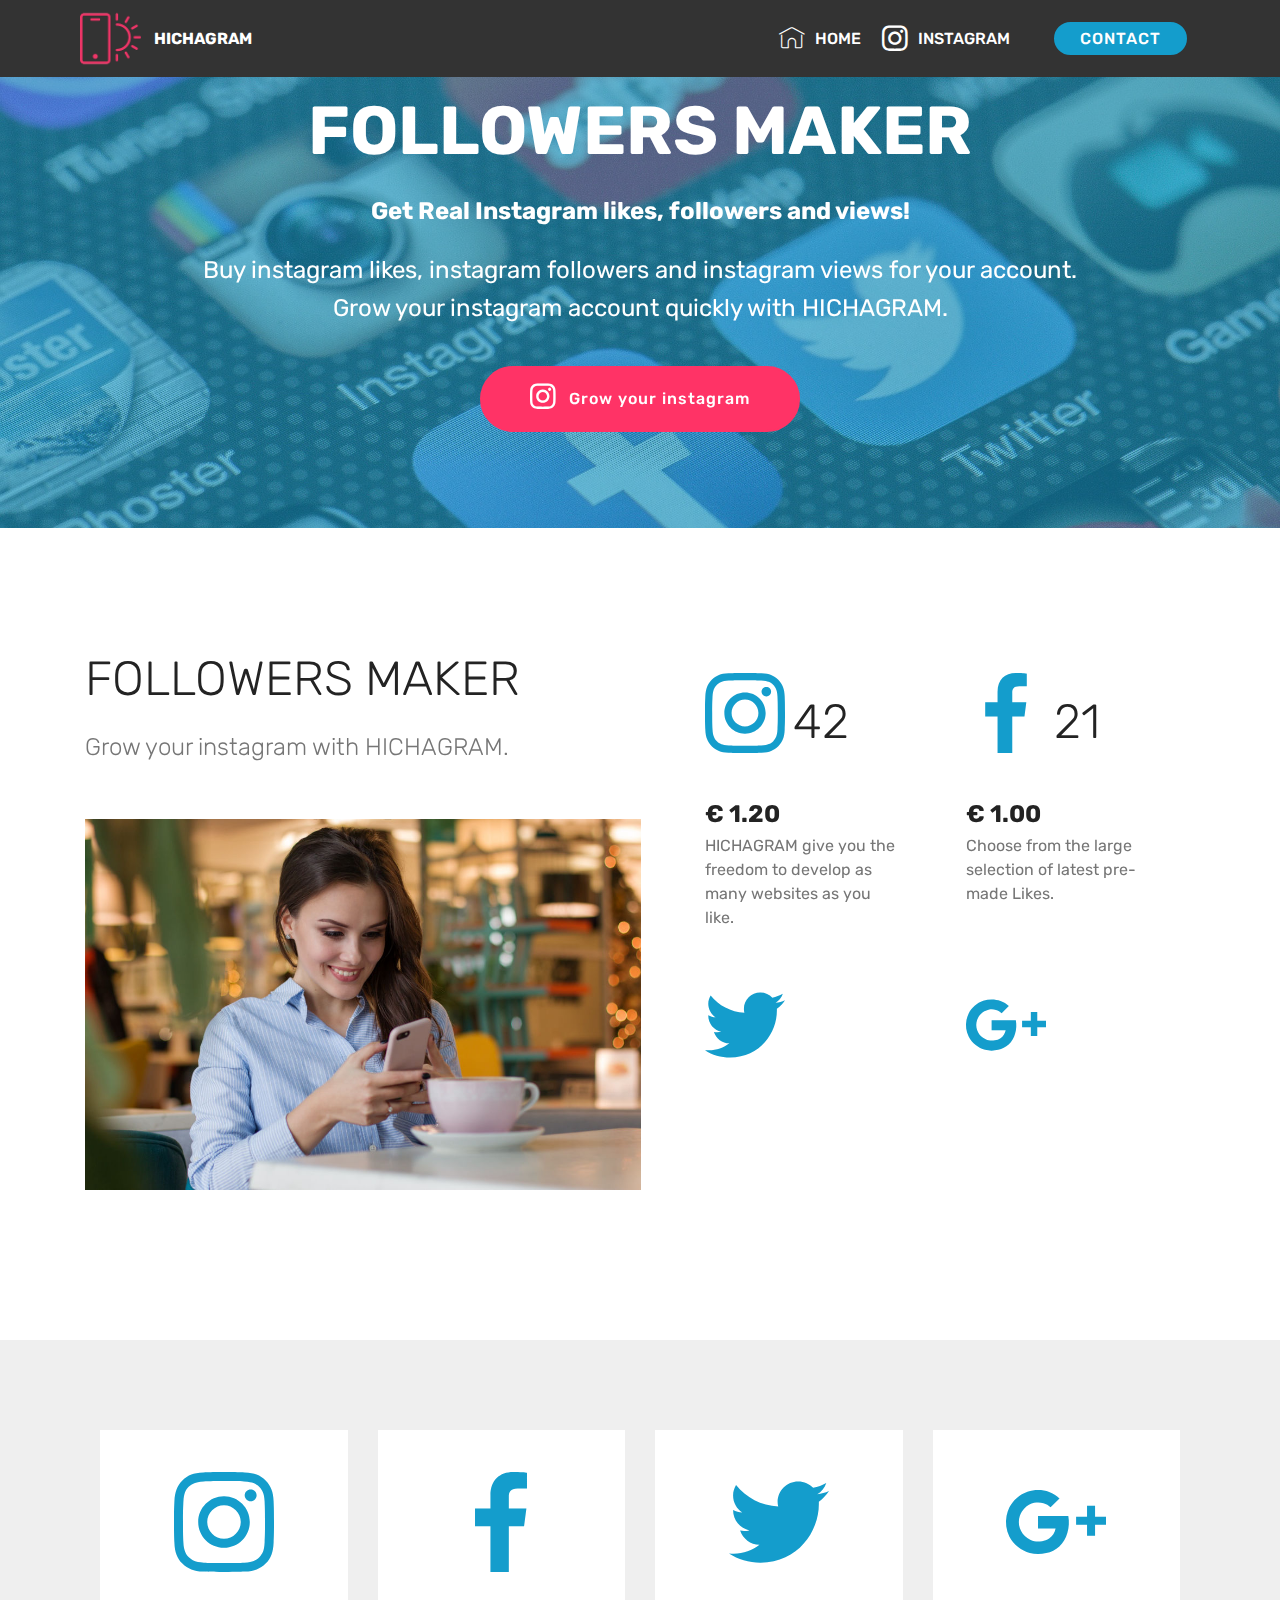
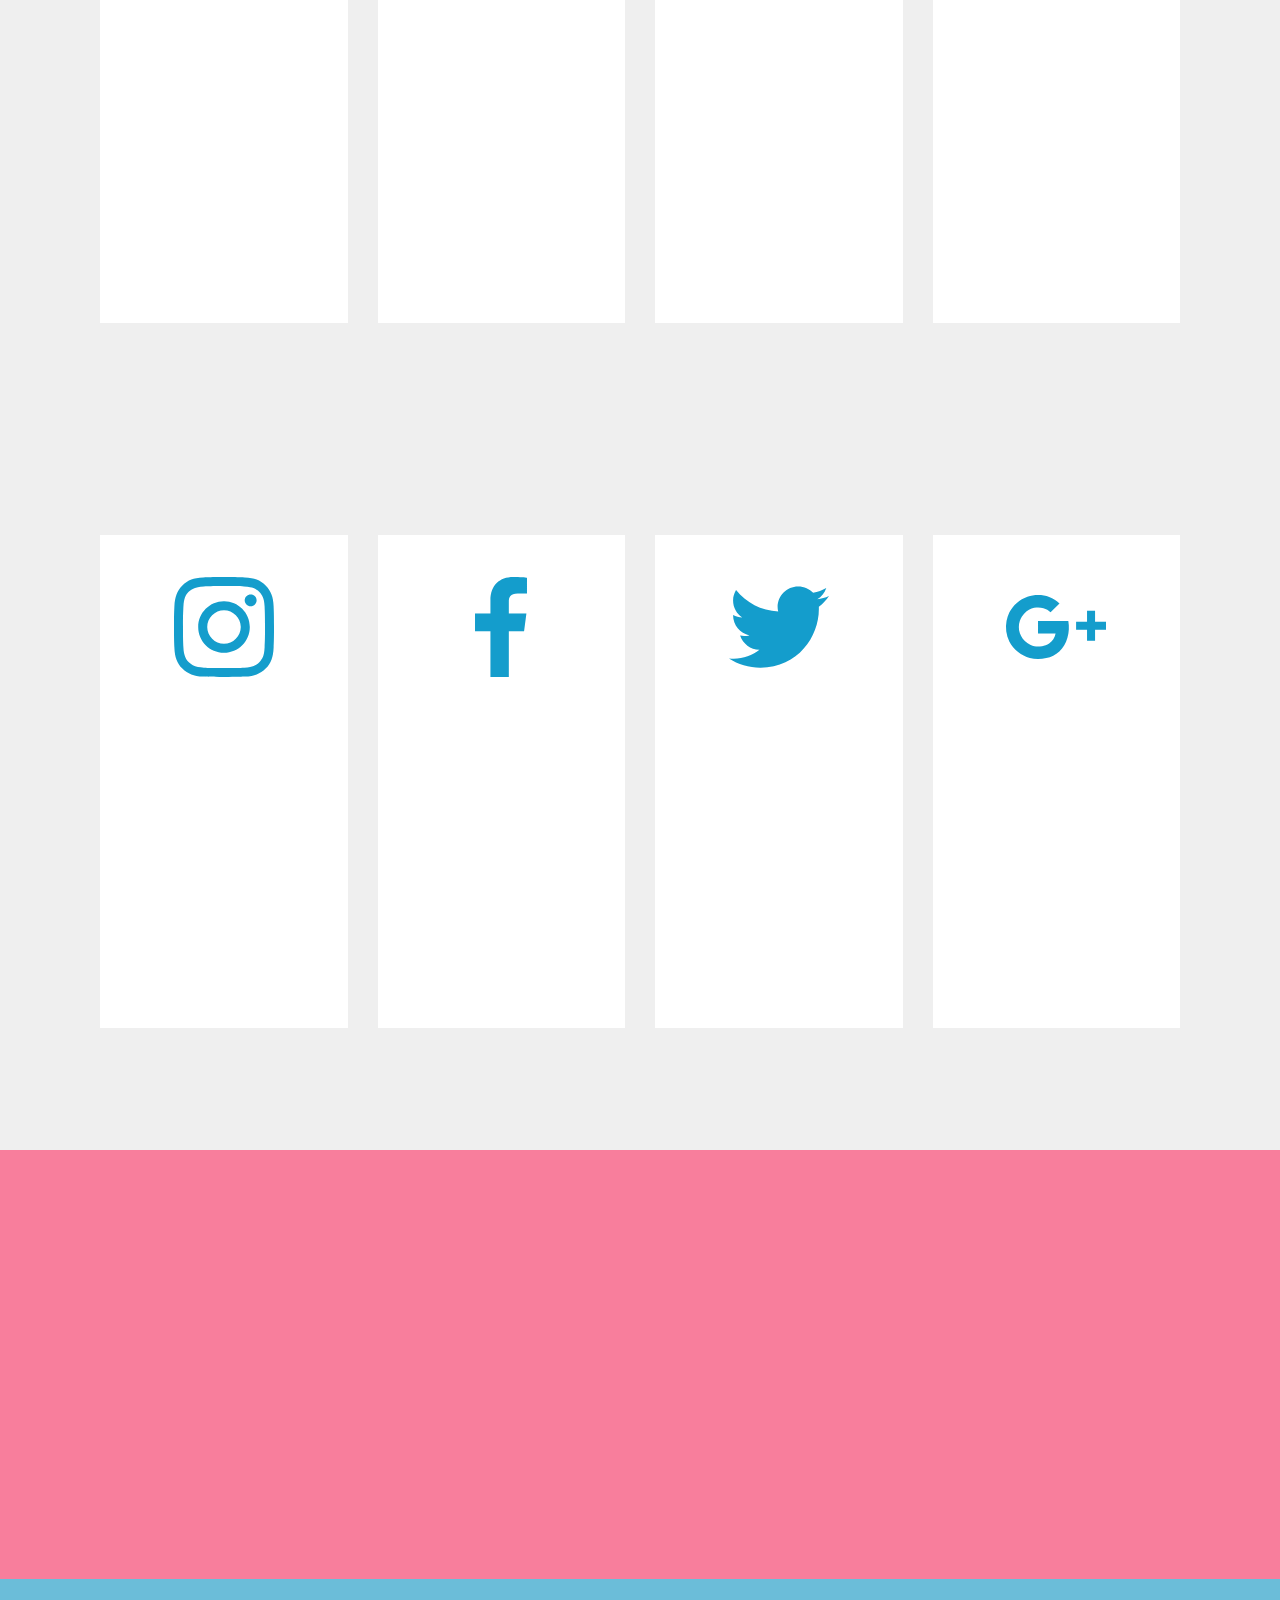
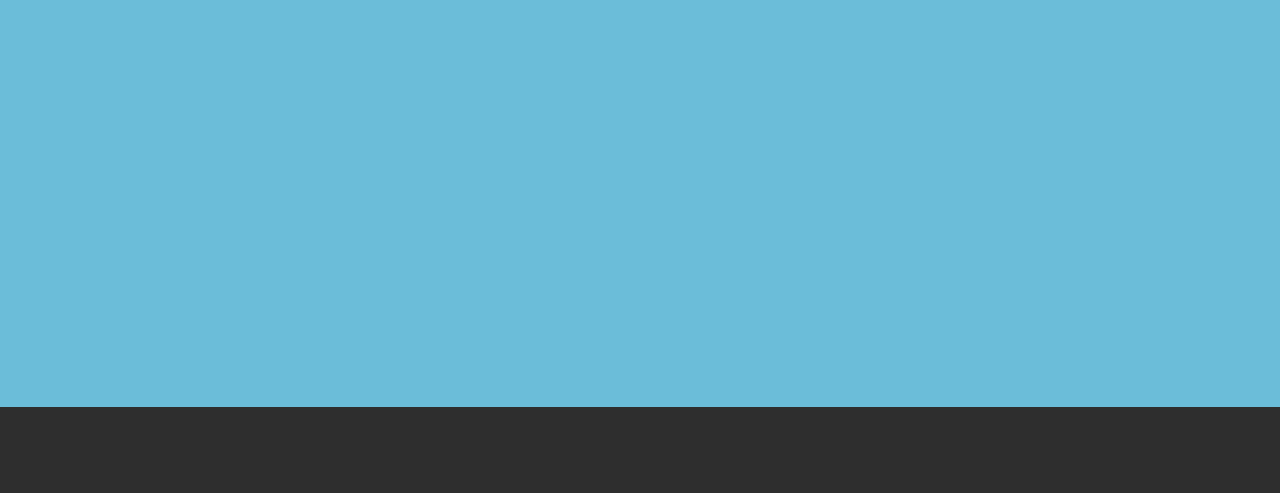
==== index.html @ d4457ca6 "create github pages" ====
<!DOCTYPE html>
<html  >
<head>
  <!-- Site made with Mobirise Website Builder v4.10.8, https://mobirise.com -->
  <meta charset="UTF-8">
  <meta http-equiv="X-UA-Compatible" content="IE=edge">
  <meta name="generator" content="Mobirise v4.10.8, mobirise.com">
  <meta name="viewport" content="width=device-width, initial-scale=1, minimum-scale=1">
  <link rel="shortcut icon" href="assets/images/logo2.png" type="image/x-icon">
  <meta name="description" content="">
  
  <title>HICHAGRAM</title>
  <link rel="stylesheet" href="assets/web/assets/mobirise-icons/mobirise-icons.css">
  <link rel="stylesheet" href="assets/tether/tether.min.css">
  <link rel="stylesheet" href="assets/bootstrap/css/bootstrap.min.css">
  <link rel="stylesheet" href="assets/bootstrap/css/bootstrap-grid.min.css">
  <link rel="stylesheet" href="assets/bootstrap/css/bootstrap-reboot.min.css">
  <link rel="stylesheet" href="assets/socicon/css/styles.css">
  <link rel="stylesheet" href="assets/animatecss/animate.min.css">
  <link rel="stylesheet" href="assets/dropdown/css/style.css">
  <link rel="stylesheet" href="assets/theme/css/style.css">
  <link rel="stylesheet" href="assets/mobirise/css/mbr-additional.css" type="text/css">
  
  
  
</head>
<body>
  <section class="menu cid-rBSweeucCN" once="menu" id="menu1-a">

    

    <nav class="navbar navbar-expand beta-menu navbar-dropdown align-items-center navbar-fixed-top navbar-toggleable-sm">
        <button class="navbar-toggler navbar-toggler-right" type="button" data-toggle="collapse" data-target="#navbarSupportedContent" aria-controls="navbarSupportedContent" aria-expanded="false" aria-label="Toggle navigation">
            <div class="hamburger">
                <span></span>
                <span></span>
                <span></span>
                <span></span>
            </div>
        </button>
        <div class="menu-logo">
            <div class="navbar-brand">
                <span class="navbar-logo">
                    <a href="index.html">
                         <img src="assets/images/logo2.png" alt="Hichagram" title="Hichagram" style="height: 3.8rem;">
                    </a>
                </span>
                <span class="navbar-caption-wrap"><a class="navbar-caption text-white display-4" href="index.html">
                        HICHAGRAM</a></span>
            </div>
        </div>
        <div class="collapse navbar-collapse" id="navbarSupportedContent">
            <ul class="navbar-nav nav-dropdown" data-app-modern-menu="true"><li class="nav-item">
                    <a class="nav-link link text-white display-4" href="index.html">
                        <span class="mbri-home mbr-iconfont mbr-iconfont-btn"></span>
                        HOME</a>
                </li><li class="nav-item"><a class="nav-link link text-white display-4" href="page1.html"><span class="socicon socicon-instagram mbr-iconfont mbr-iconfont-btn"></span>
                        
                        INSTAGRAM</a></li>
                <li class="nav-item">
                    <a class="nav-link link text-white display-4" href="https://mobirise.co">
                        </a>
                </li></ul>
            <div class="navbar-buttons mbr-section-btn"><a class="btn btn-sm btn-primary display-4" href="page2.html">
                    
                    CONTACT</a></div>
        </div>
    </nav>
</section>

<section class="engine"><a href="https://mobirise.info/q">responsive web templates</a></section><section class="header1 cid-rBSw8LlaEU mbr-parallax-background" id="header1-9">

    

    <div class="mbr-overlay" style="opacity: 0.6; background-color: rgb(20, 157, 204);">
    </div>

    <div class="container">
        <div class="row justify-content-md-center">
            <div class="mbr-white col-md-10">
                <h1 class="mbr-section-title align-center mbr-bold pb-3 mbr-fonts-style display-1">FOLLOWERS MAKER</h1>
                <h3 class="mbr-section-subtitle align-center mbr-light pb-3 mbr-fonts-style display-5"><strong>Get Real Instagram likes, followers and views!</strong></h3>
                <p class="mbr-text align-center pb-3 mbr-fonts-style display-5">Buy instagram likes, instagram followers and instagram views for your account.
<br>Grow your instagram account quickly with HICHAGRAM.</p>
                <div class="mbr-section-btn align-center"><a class="btn btn-md btn-secondary display-4" href="page2.html"><span class="socicon socicon-instagram mbr-iconfont mbr-iconfont-btn"></span>
                        Grow your instagram</a></div>
            </div>
        </div>
    </div>

</section>

<section class="counters2 counters cid-rBST6foMlQ" id="counters2-f">

    

    

    <div class="container pt-4 mt-2">
        <div class="media-container-row">
            <div class="media-block" style="width: 53%;">
                <h2 class="mbr-section-title pb-3 align-left mbr-fonts-style display-2">FOLLOWERS MAKER</h2>
                <h3 class="mbr-section-subtitle pb-5 align-left mbr-fonts-style display-5">Grow your instagram with HICHAGRAM.</h3>
                <div class="mbr-figure">
                    <img src="assets/images/mbr-1-1024x683.jpg" alt="" title="">
                </div>
            </div>
            <div class="cards-block">
                <div class="cards-container">
                    <div class="card px-3 align-left col-12 col-md-6">
                        <div class="panel-item p-3">
                            <div class="card-img pb-3">
                                <span class="mbr-iconfont pr-2 socicon-instagram socicon"></span>
                                <h3 class="count py-3 mbr-fonts-style display-2">
                                    200</h3>
                            </div>
                            <div class="card-text">
                                <h4 class="mbr-content-title mbr-bold mbr-fonts-style display-5">€ 1.20</h4>
                                <p class="mbr-content-text mbr-fonts-style display-7">
                                    HICHAGRAM give you the freedom to develop as many websites as you like.
                                </p>
                            </div>
                        </div>
                    </div>
                    <div class="card px-3 align-left col-12 col-md-6">
                        <div class="panel-item p-3">
                            <div class="card-img pb-3">
                                <span class="mbr-iconfont pr-2 socicon-facebook socicon"></span>
                                <h3 class="count py-3 mbr-fonts-style display-2">
                                    100</h3>
                            </div>
                            <div class="card-text">
                                <h4 class="mbr-content-title mbr-bold mbr-fonts-style display-5">€ 1.00</h4>
                                <p class="mbr-content-text mbr-fonts-style display-7">
                                    Choose from the large selection of latest pre-made Likes.
                                </p>
                            </div>
                        </div>
                    </div>
                    <div class="card px-3 align-left col-12 col-md-6">
                        <div class="panel-item p-3">
                            <div class="card-img pb-3">
                                <span class="mbr-iconfont pr-2 socicon-twitter socicon"></span>
                                <h3 class="count py-3 mbr-fonts-style display-2">
                                    300
                                </h3>
                            </div>
                            <div class="card-text">
                                <h4 class="mbr-content-title mbr-bold mbr-fonts-style display-5">€ 1.80</h4>
                                <p class="mbr-content-text mbr-fonts-style display-7">
                                        HICHAGRAM: One of Bootstrap's big point is responsiveness 
                                </p>
                            </div>
                        </div>
                    </div>
                    <div class="card px-3 align-left col-12 col-md-6">
                        <div class="panel-item p-3">
                            <div class="card-img pb-3">
                                <span class="mbr-iconfont pr-2 socicon-googleplus socicon"></span>
                                <h3 class="count py-3 mbr-fonts-style display-2">
                                    400
                                </h3>
                            </div>
                            <div class="card-texts">
                                <h4 class="mbr-content-title mbr-bold mbr-fonts-style display-5">€ 2.80</h4>
                                <p class="mbr-content-text mbr-fonts-style display-7">
                                        HICHAGRAM make it easy for you to use Facebook Likes.</p>
                            </div>
                        </div>
                    </div>
                </div>
            </div>
        </div>
    </div>
</section>

<section class="features8 cid-rC8Sj4p4cG" id="features8-j">

    

    

    <div class="container">
        <div class="media-container-row">

            <div class="card  col-12 col-md-6 col-lg-3">
                <div class="card-img">
                    <span class="mbr-iconfont socicon-instagram socicon" style="color: rgb(20, 157, 204); fill: rgb(20, 157, 204);"></span>
                </div>
                <div class="card-box align-center">
                    <h4 class="card-title mbr-fonts-style display-7">
                        Unlimited Sites
                    </h4>
                    <p class="mbr-text mbr-fonts-style display-5"><strong>
                       200 Likes<br></strong>-------------<br>€ 1.20</p>
                    <div class="mbr-section-btn text-center"><a href="page2.html" class="btn btn-secondary display-4">Buy Now</a></div>
                </div>
            </div>

            <div class="card  col-12 col-md-6 col-lg-3">
                <div class="card-img">
                    <span class="mbr-iconfont socicon-facebook socicon" style="color: rgb(20, 157, 204); fill: rgb(20, 157, 204);"></span>
                </div>
                <div class="card-box align-center">
                    <h4 class="card-title mbr-fonts-style display-7">
                        Mobile Friendly
                    </h4>
                    <p class="mbr-text mbr-fonts-style display-5"><strong>100 Likes&nbsp;<br></strong>-------------<br>€ 1.00</p>
                    <div class="mbr-section-btn text-center"><a href="page2.html" class="btn btn-secondary display-4">
                            Buy Now
                        </a></div>
                </div>
            </div>

            <div class="card  col-12 col-md-6 col-lg-3">
                <div class="card-img">
                    <span class="mbr-iconfont socicon-twitter socicon" style="color: rgb(20, 157, 204); fill: rgb(20, 157, 204);"></span>
                </div>
                <div class="card-box align-center">
                    <h4 class="card-title mbr-fonts-style display-7">
                        Unique Styles
                    </h4>
                    <p class="mbr-text mbr-fonts-style display-5"><strong>300 Likes&nbsp;<br></strong>-------------
<br>€ 1.80</p>
                    <div class="mbr-section-btn text-center"><a href="page2.html" class="btn btn-secondary display-4">
                            Buy Now
                        </a></div>
                </div>
            </div>

            <div class="card  col-12 col-md-6 col-lg-3">
                <div class="card-img">
                    <span class="mbr-iconfont socicon-googleplus socicon" style="color: rgb(20, 157, 204); fill: rgb(20, 157, 204);"></span>
                </div>
                <div class="card-box align-center">
                    <h4 class="card-title mbr-fonts-style display-7">
                        No Coding
                    </h4>
                    <p class="mbr-text mbr-fonts-style display-5"><strong>400 Likes&nbsp;<br></strong>-------------
<br>€ 2.80</p>
                    <div class="mbr-section-btn text-center"><a href="page2.html" class="btn btn-secondary display-4">
                            Buy Now
                        </a></div>
                </div>
            </div>
        </div>
    </div>
</section>

<section class="features8 cid-rC92Fowthm" id="features8-11">

    

    

    <div class="container">
        <div class="media-container-row">

            <div class="card  col-12 col-md-6 col-lg-3">
                <div class="card-img">
                    <span class="mbr-iconfont socicon-instagram socicon" style="color: rgb(20, 157, 204); fill: rgb(20, 157, 204);"></span>
                </div>
                <div class="card-box align-center">
                    <h4 class="card-title mbr-fonts-style display-7">
                        Unlimited Sites
                    </h4>
                    <p class="mbr-text mbr-fonts-style display-5"><strong>
                       200 Likes<br></strong>-------------<br>€ 1.20</p>
                    <div class="mbr-section-btn text-center"><a href="page2.html" class="btn btn-secondary display-4">Buy Now</a></div>
                </div>
            </div>

            <div class="card  col-12 col-md-6 col-lg-3">
                <div class="card-img">
                    <span class="mbr-iconfont socicon-facebook socicon" style="color: rgb(20, 157, 204); fill: rgb(20, 157, 204);"></span>
                </div>
                <div class="card-box align-center">
                    <h4 class="card-title mbr-fonts-style display-7">
                        Mobile Friendly
                    </h4>
                    <p class="mbr-text mbr-fonts-style display-5"><strong>100 Likes&nbsp;<br></strong>-------------<br>€ 1.00</p>
                    <div class="mbr-section-btn text-center"><a href="page2.html" class="btn btn-secondary display-4">
                            Buy Now
                        </a></div>
                </div>
            </div>

            <div class="card  col-12 col-md-6 col-lg-3">
                <div class="card-img">
                    <span class="mbr-iconfont socicon-twitter socicon" style="color: rgb(20, 157, 204); fill: rgb(20, 157, 204);"></span>
                </div>
                <div class="card-box align-center">
                    <h4 class="card-title mbr-fonts-style display-7">
                        Unique Styles
                    </h4>
                    <p class="mbr-text mbr-fonts-style display-5"><strong>300 Likes&nbsp;<br></strong>-------------
<br>€ 1.80</p>
                    <div class="mbr-section-btn text-center"><a href="page2.html" class="btn btn-secondary display-4">
                            Buy Now
                        </a></div>
                </div>
            </div>

            <div class="card  col-12 col-md-6 col-lg-3">
                <div class="card-img">
                    <span class="mbr-iconfont socicon-googleplus socicon" style="color: rgb(20, 157, 204); fill: rgb(20, 157, 204);"></span>
                </div>
                <div class="card-box align-center">
                    <h4 class="card-title mbr-fonts-style display-7">
                        No Coding
                    </h4>
                    <p class="mbr-text mbr-fonts-style display-5"><strong>400 Likes&nbsp;<br></strong>-------------
<br>€ 2.80</p>
                    <div class="mbr-section-btn text-center"><a href="page2.html" class="btn btn-secondary display-4">
                            Buy Now
                        </a></div>
                </div>
            </div>
        </div>
    </div>
</section>

<section class="header1 cid-rC8SCh1a3f mbr-parallax-background" id="header1-l">

    

    <div class="mbr-overlay" style="opacity: 0.6; background-color: rgb(255, 51, 102);">
    </div>

    <div class="container">
        <div class="row justify-content-md-center">
            <div class="mbr-white col-md-10">
                <h1 class="mbr-section-title align-center mbr-bold pb-3 mbr-fonts-style display-1"></h1>
                <h3 class="mbr-section-subtitle align-center mbr-light pb-3 mbr-fonts-style display-2"></h3>
                <p class="mbr-text align-center pb-3 mbr-fonts-style display-5"></p>
                <div class="mbr-section-btn align-center"><a class="btn btn-md btn-primary display-4" href="page2.html"><span class="socicon socicon-facebook mbr-iconfont mbr-iconfont-btn"></span>
                        Grow your Facebook</a></div>
            </div>
        </div>
    </div>

</section>

<section class="header1 cid-rC9ks3AGRA mbr-parallax-background" id="header1-12">

    

    <div class="mbr-overlay" style="opacity: 0.6; background-color: rgb(20, 157, 204);">
    </div>

    <div class="container">
        <div class="row justify-content-md-center">
            <div class="mbr-white col-md-10">
                <h1 class="mbr-section-title align-center mbr-bold pb-3 mbr-fonts-style display-1"></h1>
                <h3 class="mbr-section-subtitle align-center mbr-light pb-3 mbr-fonts-style display-2"></h3>
                <p class="mbr-text align-center pb-3 mbr-fonts-style display-5"></p>
                <div class="mbr-section-btn align-center"><a class="btn btn-md btn-secondary display-4" href="page2.html"><span class="socicon socicon-instagram mbr-iconfont mbr-iconfont-btn"></span>
                        Grow your Instagram</a></div>
            </div>
        </div>
    </div>

</section>

<section once="footers" class="cid-rC8SRfqGZV" id="footer6-m">

    

    

    <div class="container">
        <div class="media-container-row align-center mbr-white">
            <div class="col-12">
                <p class="mbr-text mb-0 mbr-fonts-style display-7">
                    © HICHAGRAM - Spain 2019</p>
            </div>
        </div>
    </div>
</section>


  <script src="assets/web/assets/jquery/jquery.min.js"></script>
  <script src="assets/popper/popper.min.js"></script>
  <script src="assets/tether/tether.min.js"></script>
  <script src="assets/bootstrap/js/bootstrap.min.js"></script>
  <script src="assets/smoothscroll/smooth-scroll.js"></script>
  <script src="assets/viewportchecker/jquery.viewportchecker.js"></script>
  <script src="assets/dropdown/js/nav-dropdown.js"></script>
  <script src="assets/dropdown/js/navbar-dropdown.js"></script>
  <script src="assets/touchswipe/jquery.touch-swipe.min.js"></script>
  <script src="assets/parallax/jarallax.min.js"></script>
  <script src="assets/theme/js/script.js"></script>
  
  
  <input name="animation" type="hidden">
   <div id="scrollToTop" class="scrollToTop mbr-arrow-up"><a style="text-align: center;"><i class="mbr-arrow-up-icon mbr-arrow-up-icon-cm cm-icon cm-icon-smallarrow-up"></i></a></div>
  </body>
</html>
---- assets/web/assets/mobirise-icons/mobirise-icons.css ----
@font-face {
  font-family: 'MobiriseIcons';
  src:  url('mobirise-icons.eot?spat4u');
  src:  url('mobirise-icons.eot?spat4u#iefix') format('embedded-opentype'),
    url('mobirise-icons.ttf?spat4u') format('truetype'),
    url('mobirise-icons.woff?spat4u') format('woff'),
    url('mobirise-icons.svg?spat4u#MobiriseIcons') format('svg');
  font-weight: normal;
  font-style: normal;
}

[class^="mbri-"], [class*=" mbri-"] {
  /* use !important to prevent issues with browser extensions that change fonts */
  font-family: MobiriseIcons !important;
  speak: none;
  font-style: normal;
  font-weight: normal;
  font-variant: normal;
  text-transform: none;
  line-height: 1;

  /* Better Font Rendering =========== */
  -webkit-font-smoothing: antialiased;
  -moz-osx-font-smoothing: grayscale;
}

.mbri-add-submenu:before {
  content: "\e900";
}
.mbri-alert:before {
  content: "\e901";
}
.mbri-align-center:before {
  content: "\e902";
}
.mbri-align-justify:before {
  content: "\e903";
}
.mbri-align-left:before {
  content: "\e904";
}
.mbri-align-right:before {
  content: "\e905";
}
.mbri-android:before {
  content: "\e906";
}
.mbri-apple:before {
  content: "\e907";
}
.mbri-arrow-down:before {
  content: "\e908";
}
.mbri-arrow-next:before {
  content: "\e909";
}
.mbri-arrow-prev:before {
  content: "\e90a";
}
.mbri-arrow-up:before {
  content: "\e90b";
}
.mbri-bold:before {
  content: "\e90c";
}
.mbri-bookmark:before {
  content: "\e90d";
}
.mbri-bootstrap:before {
  content: "\e90e";
}
.mbri-briefcase:before {
  content: "\e90f";
}
.mbri-browse:before {
  content: "\e910";
}
.mbri-bulleted-list:before {
  content: "\e911";
}
.mbri-calendar:before {
  content: "\e912";
}
.mbri-camera:before {
  content: "\e913";
}
.mbri-cart-add:before {
  content: "\e914";
}
.mbri-cart-full:before {
  content: "\e915";
}
.mbri-cash:before {
  content: "\e916";
}
.mbri-change-style:before {
  content: "\e917";
}
.mbri-chat:before {
  content: "\e918";
}
.mbri-clock:before {
  content: "\e919";
}
.mbri-close:before {
  content: "\e91a";
}
.mbri-cloud:before {
  content: "\e91b";
}
.mbri-code:before {
  content: "\e91c";
}
.mbri-contact-form:before {
  content: "\e91d";
}
.mbri-credit-card:before {
  content: "\e91e";
}
.mbri-cursor-click:before {
  content: "\e91f";
}
.mbri-cust-feedback:before {
  content: "\e920";
}
.mbri-database:before {
  content: "\e921";
}
.mbri-delivery:before {
  content: "\e922";
}
.mbri-desktop:before {
  content: "\e923";
}
.mbri-devices:before {
  content: "\e924";
}
.mbri-down:before {
  content: "\e925";
}
.mbri-download:before {
  content: "\e989";
}
.mbri-drag-n-drop:before {
  content: "\e927";
}
.mbri-drag-n-drop2:before {
  content: "\e928";
}
.mbri-edit:before {
  content: "\e929";
}
.mbri-edit2:before {
  content: "\e92a";
}
.mbri-error:before {
  content: "\e92b";
}
.mbri-extension:before {
  content: "\e92c";
}
.mbri-features:before {
  content: "\e92d";
}
.mbri-file:before {
  content: "\e92e";
}
.mbri-flag:before {
  content: "\e92f";
}
.mbri-folder:before {
  content: "\e930";
}
.mbri-gift:before {
  content: "\e931";
}
.mbri-github:before {
  content: "\e932";
}
.mbri-globe:before {
  content: "\e933";
}
.mbri-globe-2:before {
  content: "\e934";
}
.mbri-growing-chart:before {
  content: "\e935";
}
.mbri-hearth:before {
  content: "\e936";
}
.mbri-help:before {
  content: "\e937";
}
.mbri-home:before {
  content: "\e938";
}
.mbri-hot-cup:before {
  content: "\e939";
}
.mbri-idea:before {
  content: "\e93a";
}
.mbri-image-gallery:before {
  content: "\e93b";
}
.mbri-image-slider:before {
  content: "\e93c";
}
.mbri-info:before {
  content: "\e93d";
}
.mbri-italic:before {
  content: "\e93e";
}
.mbri-key:before {
  content: "\e93f";
}
.mbri-laptop:before {
  content: "\e940";
}
.mbri-layers:before {
  content: "\e941";
}
.mbri-left-right:before {
  content: "\e942";
}
.mbri-left:before {
  content: "\e943";
}
.mbri-letter:before {
  content: "\e944";
}
.mbri-like:before {
  content: "\e945";
}
.mbri-link:before {
  content: "\e946";
}
.mbri-lock:before {
  content: "\e947";
}
.mbri-login:before {
  content: "\e948";
}
.mbri-logout:before {
  content: "\e949";
}
.mbri-magic-stick:before {
  content: "\e94a";
}
.mbri-map-pin:before {
  content: "\e94b";
}
.mbri-menu:before {
  content: "\e94c";
}
.mbri-mobile:before {
  content: "\e94d";
}
.mbri-mobile2:before {
  content: "\e94e";
}
.mbri-mobirise:before {
  content: "\e94f";
}
.mbri-more-horizontal:before {
  content: "\e950";
}
.mbri-more-vertical:before {
  content: "\e951";
}
.mbri-music:before {
  content: "\e952";
}
.mbri-new-file:before {
  content: "\e953";
}
.mbri-numbered-list:before {
  content: "\e954";
}
.mbri-opened-folder:before {
  content: "\e955";
}
.mbri-pages:before {
  content: "\e956";
}
.mbri-paper-plane:before {
  content: "\e957";
}
.mbri-paperclip:before {
  content: "\e958";
}
.mbri-photo:before {
  content: "\e959";
}
.mbri-photos:before {
  content: "\e95a";
}
.mbri-pin:before {
  content: "\e95b";
}
.mbri-play:before {
  content: "\e95c";
}
.mbri-plus:before {
  content: "\e95d";
}
.mbri-preview:before {
  content: "\e95e";
}
.mbri-print:before {
  content: "\e95f";
}
.mbri-protect:before {
  content: "\e960";
}
.mbri-question:before {
  content: "\e961";
}
.mbri-quote-left:before {
  content: "\e962";
}
.mbri-quote-right:before {
  content: "\e963";
}
.mbri-refresh:before {
  content: "\e964";
}
.mbri-responsive:before {
  content: "\e965";
}
.mbri-right:before {
  content: "\e966";
}
.mbri-rocket:before {
  content: "\e967";
}
.mbri-sad-face:before {
  content: "\e968";
}
.mbri-sale:before {
  content: "\e969";
}
.mbri-save:before {
  content: "\e96a";
}
.mbri-search:before {
  content: "\e96b";
}
.mbri-setting:before {
  content: "\e96c";
}
.mbri-setting2:before {
  content: "\e96d";
}
.mbri-setting3:before {
  content: "\e96e";
}
.mbri-share:before {
  content: "\e96f";
}
.mbri-shopping-bag:before {
  content: "\e970";
}
.mbri-shopping-basket:before {
  content: "\e971";
}
.mbri-shopping-cart:before {
  content: "\e972";
}
.mbri-sites:before {
  content: "\e973";
}
.mbri-smile-face:before {
  content: "\e974";
}
.mbri-speed:before {
  content: "\e975";
}
.mbri-star:before {
  content: "\e976";
}
.mbri-success:before {
  content: "\e977";
}
.mbri-sun:before {
  content: "\e978";
}
.mbri-sun2:before {
  content: "\e979";
}
.mbri-tablet:before {
  content: "\e97a";
}
.mbri-tablet-vertical:before {
  content: "\e97b";
}
.mbri-target:before {
  content: "\e97c";
}
.mbri-timer:before {
  content: "\e97d";
}
.mbri-to-ftp:before {
  content: "\e97e";
}
.mbri-to-local-drive:before {
  content: "\e97f";
}
.mbri-touch-swipe:before {
  content: "\e980";
}
.mbri-touch:before {
  content: "\e981";
}
.mbri-trash:before {
  content: "\e982";
}
.mbri-underline:before {
  content: "\e983";
}
.mbri-unlink:before {
  content: "\e984";
}
.mbri-unlock:before {
  content: "\e985";
}
.mbri-up-down:before {
  content: "\e986";
}
.mbri-up:before {
  content: "\e987";
}
.mbri-update:before {
  content: "\e988";
}
.mbri-upload:before {
 content: "\e926"; 
}
.mbri-user:before {
  content: "\e98a";
}
.mbri-user2:before {
  content: "\e98b";
}
.mbri-users:before {
  content: "\e98c";
}
.mbri-video:before {
  content: "\e98d";
}
.mbri-video-play:before {
  content: "\e98e";
}
.mbri-watch:before {
  content: "\e98f";
}
.mbri-website-theme:before {
  content: "\e990";
}
.mbri-wifi:before {
  content: "\e991";
}
.mbri-windows:before {
  content: "\e992";
}
.mbri-zoom-out:before {
  content: "\e993";
}
.mbri-redo:before {
  content: "\e994";
}
.mbri-undo:before {
  content: "\e995";
}
---- assets/socicon/css/styles.css ----
@charset "UTF-8";

@font-face {
  font-family: "socicon";
  src:url("../fonts/socicon.eot");
  src:url("../fonts/socicon.eot?#iefix") format("embedded-opentype"),
    url("../fonts/socicon.woff") format("woff"),
    url("../fonts/socicon.ttf") format("truetype"),
    url("../fonts/socicon.svg#socicon") format("svg");
  font-weight: normal;
  font-style: normal;

}

[data-icon]:before {
  font-family: "socicon" !important;
  content: attr(data-icon);
  font-style: normal !important;
  font-weight: normal !important;
  font-variant: normal !important;
  text-transform: none !important;
  speak: none;
  line-height: 1;
  -webkit-font-smoothing: antialiased;
  -moz-osx-font-smoothing: grayscale;
}

[class^="socicon-"]:before,
[class*=" socicon-"]:before {
  font-family: "socicon" !important;
  font-style: normal !important;
  font-weight: normal !important;
  font-variant: normal !important;
  text-transform: none !important;
  speak: none;
  line-height: 1;
  -webkit-font-smoothing: antialiased;
  -moz-osx-font-smoothing: grayscale;
}

.socicon-modelmayhem:before {
  content: "\e000";
}
.socicon-mixcloud:before {
  content: "\e001";
}
.socicon-drupal:before {
  content: "\e002";
}
.socicon-swarm:before {
  content: "\e003";
}
.socicon-istock:before {
  content: "\e004";
}
.socicon-yammer:before {
  content: "\e005";
}
.socicon-ello:before {
  content: "\e006";
}
.socicon-stackoverflow:before {
  content: "\e007";
}
.socicon-persona:before {
  content: "\e008";
}
.socicon-triplej:before {
  content: "\e009";
}
.socicon-houzz:before {
  content: "\e00a";
}
.socicon-rss:before {
  content: "\e00b";
}
.socicon-paypal:before {
  content: "\e00c";
}
.socicon-odnoklassniki:before {
  content: "\e00d";
}
.socicon-airbnb:before {
  content: "\e00e";
}
.socicon-periscope:before {
  content: "\e00f";
}
.socicon-outlook:before {
  content: "\e010";
}
.socicon-coderwall:before {
  content: "\e011";
}
.socicon-tripadvisor:before {
  content: "\e012";
}
.socicon-appnet:before {
  content: "\e013";
}
.socicon-goodreads:before {
  content: "\e014";
}
.socicon-tripit:before {
  content: "\e015";
}
.socicon-lanyrd:before {
  content: "\e016";
}
.socicon-slideshare:before {
  content: "\e017";
}
.socicon-buffer:before {
  content: "\e018";
}
.socicon-disqus:before {
  content: "\e019";
}
.socicon-vkontakte:before {
  content: "\e01a";
}
.socicon-whatsapp:before {
  content: "\e01b";
}
.socicon-patreon:before {
  content: "\e01c";
}
.socicon-storehouse:before {
  content: "\e01d";
}
.socicon-pocket:before {
  content: "\e01e";
}
.socicon-mail:before {
  content: "\e01f";
}
.socicon-blogger:before {
  content: "\e020";
}
.socicon-technorati:before {
  content: "\e021";
}
.socicon-reddit:before {
  content: "\e022";
}
.socicon-dribbble:before {
  content: "\e023";
}
.socicon-stumbleupon:before {
  content: "\e024";
}
.socicon-digg:before {
  content: "\e025";
}
.socicon-envato:before {
  content: "\e026";
}
.socicon-behance:before {
  content: "\e027";
}
.socicon-delicious:before {
  content: "\e028";
}
.socicon-deviantart:before {
  content: "\e029";
}
.socicon-forrst:before {
  content: "\e02a";
}
.socicon-play:before {
  content: "\e02b";
}
.socicon-zerply:before {
  content: "\e02c";
}
.socicon-wikipedia:before {
  content: "\e02d";
}
.socicon-apple:before {
  content: "\e02e";
}
.socicon-flattr:before {
  content: "\e02f";
}
.socicon-github:before {
  content: "\e030";
}
.socicon-renren:before {
  content: "\e031";
}
.socicon-friendfeed:before {
  content: "\e032";
}
.socicon-newsvine:before {
  content: "\e033";
}
.socicon-identica:before {
  content: "\e034";
}
.socicon-bebo:before {
  content: "\e035";
}
.socicon-zynga:before {
  content: "\e036";
}
.socicon-steam:before {
  content: "\e037";
}
.socicon-xbox:before {
  content: "\e038";
}
.socicon-windows:before {
  content: "\e039";
}
.socicon-qq:before {
  content: "\e03a";
}
.socicon-douban:before {
  content: "\e03b";
}
.socicon-meetup:before {
  content: "\e03c";
}
.socicon-playstation:before {
  content: "\e03d";
}
.socicon-android:before {
  content: "\e03e";
}
.socicon-snapchat:before {
  content: "\e03f";
}
.socicon-twitter:before {
  content: "\e040";
}
.socicon-facebook:before {
  content: "\e041";
}
.socicon-googleplus:before {
  content: "\e042";
}
.socicon-pinterest:before {
  content: "\e043";
}
.socicon-foursquare:before {
  content: "\e044";
}
.socicon-yahoo:before {
  content: "\e045";
}
.socicon-skype:before {
  content: "\e046";
}
.socicon-yelp:before {
  content: "\e047";
}
.socicon-feedburner:before {
  content: "\e048";
}
.socicon-linkedin:before {
  content: "\e049";
}
.socicon-viadeo:before {
  content: "\e04a";
}
.socicon-xing:before {
  content: "\e04b";
}
.socicon-myspace:before {
  content: "\e04c";
}
.socicon-soundcloud:before {
  content: "\e04d";
}
.socicon-spotify:before {
  content: "\e04e";
}
.socicon-grooveshark:before {
  content: "\e04f";
}
.socicon-lastfm:before {
  content: "\e050";
}
.socicon-youtube:before {
  content: "\e051";
}
.socicon-vimeo:before {
  content: "\e052";
}
.socicon-dailymotion:before {
  content: "\e053";
}
.socicon-vine:before {
  content: "\e054";
}
.socicon-flickr:before {
  content: "\e055";
}
.socicon-500px:before {
  content: "\e056";
}
.socicon-wordpress:before {
  content: "\e058";
}
.socicon-tumblr:before {
  content: "\e059";
}
.socicon-twitch:before {
  content: "\e05a";
}
.socicon-8tracks:before {
  content: "\e05b";
}
.socicon-amazon:before {
  content: "\e05c";
}
.socicon-icq:before {
  content: "\e05d";
}
.socicon-smugmug:before {
  content: "\e05e";
}
.socicon-ravelry:before {
  content: "\e05f";
}
.socicon-weibo:before {
  content: "\e060";
}
.socicon-baidu:before {
  content: "\e061";
}
.socicon-angellist:before {
  content: "\e062";
}
.socicon-ebay:before {
  content: "\e063";
}
.socicon-imdb:before {
  content: "\e064";
}
.socicon-stayfriends:before {
  content: "\e065";
}
.socicon-residentadvisor:before {
  content: "\e066";
}
.socicon-google:before {
  content: "\e067";
}
.socicon-yandex:before {
  content: "\e068";
}
.socicon-sharethis:before {
  content: "\e069";
}
.socicon-bandcamp:before {
  content: "\e06a";
}
.socicon-itunes:before {
  content: "\e06b";
}
.socicon-deezer:before {
  content: "\e06c";
}
.socicon-telegram:before {
  content: "\e06e";
}
.socicon-openid:before {
  content: "\e06f";
}
.socicon-amplement:before {
  content: "\e070";
}
.socicon-viber:before {
  content: "\e071";
}
.socicon-zomato:before {
  content: "\e072";
}
.socicon-draugiem:before {
  content: "\e074";
}
.socicon-endomodo:before {
  content: "\e075";
}
.socicon-filmweb:before {
  content: "\e076";
}
.socicon-stackexchange:before {
  content: "\e077";
}
.socicon-wykop:before {
  content: "\e078";
}
.socicon-teamspeak:before {
  content: "\e079";
}
.socicon-teamviewer:before {
  content: "\e07a";
}
.socicon-ventrilo:before {
  content: "\e07b";
}
.socicon-younow:before {
  content: "\e07c";
}
.socicon-raidcall:before {
  content: "\e07d";
}
.socicon-mumble:before {
  content: "\e07e";
}
.socicon-medium:before {
  content: "\e06d";
}
.socicon-bebee:before {
  content: "\e07f";
}
.socicon-hitbox:before {
  content: "\e080";
}
.socicon-reverbnation:before {
  content: "\e081";
}
.socicon-formulr:before {
  content: "\e082";
}
.socicon-instagram:before {
  content: "\e057";
}
.socicon-battlenet:before {
  content: "\e083";
}
.socicon-chrome:before {
  content: "\e084";
}
.socicon-discord:before {
  content: "\e086";
}
.socicon-issuu:before {
  content: "\e087";
}
.socicon-macos:before {
  content: "\e088";
}
.socicon-firefox:before {
  content: "\e089";
}
.socicon-opera:before {
  content: "\e08d";
}
.socicon-keybase:before {
  content: "\e090";
}
.socicon-alliance:before {
  content: "\e091";
}
.socicon-livejournal:before {
  content: "\e092";
}
.socicon-googlephotos:before {
  content: "\e093";
}
.socicon-horde:before {
  content: "\e094";
}
.socicon-etsy:before {
  content: "\e095";
}
.socicon-zapier:before {
  content: "\e096";
}
.socicon-google-scholar:before {
  content: "\e097";
}
.socicon-researchgate:before {
  content: "\e098";
}
.socicon-wechat:before {
  content: "\e099";
}
.socicon-strava:before {
  content: "\e09a";
}
.socicon-line:before {
  content: "\e09b";
}
.socicon-lyft:before {
  content: "\e09c";
}
.socicon-uber:before {
  content: "\e09d";
}
.socicon-songkick:before {
  content: "\e09e";
}
.socicon-viewbug:before {
  content: "\e09f";
}
.socicon-googlegroups:before {
  content: "\e0a0";
}
.socicon-quora:before {
  content: "\e073";
}
.socicon-diablo:before {
  content: "\e085";
}
.socicon-blizzard:before {
  content: "\e0a1";
}
.socicon-hearthstone:before {
  content: "\e08b";
}
.socicon-heroes:before {
  content: "\e08a";
}
.socicon-overwatch:before {
  content: "\e08c";
}
.socicon-warcraft:before {
  content: "\e08e";
}
.socicon-starcraft:before {
  content: "\e08f";
}
.socicon-beam:before {
  content: "\e0a2";
}
.socicon-curse:before {
  content: "\e0a3";
}
.socicon-player:before {
  content: "\e0a4";
}
.socicon-streamjar:before {
  content: "\e0a5";
}
.socicon-nintendo:before {
  content: "\e0a6";
}
.socicon-hellocoton:before {
  content: "\e0a7";
}
---- assets/dropdown/css/style.css ----
.navbar-dropdown {
  left: 0;
  padding: 0;
  position: absolute;
  right: 0;
  top: 0;
  transition: all 0.45s ease;
  z-index: 1030;
  background: #282828; }
  .navbar-dropdown .navbar-logo {
    margin-right: 0.8rem;
    transition: margin 0.3s ease-in-out;
    vertical-align: middle; }
    .navbar-dropdown .navbar-logo img {
      height: 3.125rem;
      transition: all 0.3s ease-in-out; }
    .navbar-dropdown .navbar-logo.mbr-iconfont {
      font-size: 3.125rem;
      line-height: 3.125rem; }
  .navbar-dropdown .navbar-caption {
    font-weight: 700;
    white-space: normal;
    vertical-align: -4px;
    line-height: 3.125rem !important; }
    .navbar-dropdown .navbar-caption, .navbar-dropdown .navbar-caption:hover {
      color: inherit;
      text-decoration: none; }
  .navbar-dropdown .mbr-iconfont + .navbar-caption {
    vertical-align: -1px; }
  .navbar-dropdown.navbar-fixed-top {
    position: fixed; }
  .navbar-dropdown .navbar-brand span {
    vertical-align: -4px; }
  .navbar-dropdown.bg-color.transparent {
    background: none; }
  .navbar-dropdown.navbar-short .navbar-brand {
    padding: 0.625rem 0; }
    .navbar-dropdown.navbar-short .navbar-brand span {
      vertical-align: -1px; }
  .navbar-dropdown.navbar-short .navbar-caption {
    line-height: 2.375rem !important;
    vertical-align: -2px; }
  .navbar-dropdown.navbar-short .navbar-logo {
    margin-right: 0.5rem; }
    .navbar-dropdown.navbar-short .navbar-logo img {
      height: 2.375rem; }
    .navbar-dropdown.navbar-short .navbar-logo.mbr-iconfont {
      font-size: 2.375rem;
      line-height: 2.375rem; }
  .navbar-dropdown.navbar-short .mbr-table-cell {
    height: 3.625rem; }
  .navbar-dropdown .navbar-close {
    left: 0.6875rem;
    position: fixed;
    top: 0.75rem;
    z-index: 1000; }
  .navbar-dropdown .hamburger-icon {
    content: "";
    display: inline-block;
    vertical-align: middle;
    width: 16px;
    -webkit-box-shadow: 0 -6px 0 1px #282828,0 0 0 1px #282828,0 6px 0 1px #282828;
    -moz-box-shadow: 0 -6px 0 1px #282828,0 0 0 1px #282828,0 6px 0 1px #282828;
    box-shadow: 0 -6px 0 1px #282828,0 0 0 1px #282828,0 6px 0 1px #282828; }

.dropdown-menu .dropdown-toggle[data-toggle="dropdown-submenu"]::after {
  border-bottom: 0.35em solid transparent;
  border-left: 0.35em solid;
  border-right: 0;
  border-top: 0.35em solid transparent;
  margin-left: 0.3rem; }

.dropdown-menu .dropdown-item:focus {
  outline: 0; }

.nav-dropdown {
  font-size: 0.75rem;
  font-weight: 500;
  height: auto !important; }
  .nav-dropdown .nav-btn {
    padding-left: 1rem; }
  .nav-dropdown .link {
    margin: .667em 1.667em;
    font-weight: 500;
    padding: 0;
    transition: color .2s ease-in-out; }
    .nav-dropdown .link.dropdown-toggle {
      margin-right: 2.583em; }
      .nav-dropdown .link.dropdown-toggle::after {
        margin-left: .25rem;
        border-top: 0.35em solid;
        border-right: 0.35em solid transparent;
        border-left: 0.35em solid transparent;
        border-bottom: 0; }
      .nav-dropdown .link.dropdown-toggle[aria-expanded="true"] {
        margin: 0;
        padding: 0.667em 3.263em  0.667em 1.667em; }
  .nav-dropdown .link::after,
  .nav-dropdown .dropdown-item::after {
    color: inherit; }
  .nav-dropdown .btn {
    font-size: 0.75rem;
    font-weight: 700;
    letter-spacing: 0;
    margin-bottom: 0;
    padding-left: 1.25rem;
    padding-right: 1.25rem; }
  .nav-dropdown .dropdown-menu {
    border-radius: 0;
    border: 0;
    left: 0;
    margin: 0;
    padding-bottom: 1.25rem;
    padding-top: 1.25rem;
    position: relative; }
  .nav-dropdown .dropdown-submenu {
    margin-left: 0.125rem;
    top: 0; }
  .nav-dropdown .dropdown-item {
    font-weight: 500;
    line-height: 2;
    padding: 0.3846em 4.615em 0.3846em 1.5385em;
    position: relative;
    transition: color .2s ease-in-out, background-color .2s ease-in-out; }
    .nav-dropdown .dropdown-item::after {
      margin-top: -0.3077em;
      position: absolute;
      right: 1.1538em;
      top: 50%; }
    .nav-dropdown .dropdown-item:focus, .nav-dropdown .dropdown-item:hover {
      background: none; }

@media (max-width: 767px) {
  .nav-dropdown.navbar-toggleable-sm {
    bottom: 0;
    display: none;
    left: 0;
    overflow-x: hidden;
    position: fixed;
    top: 0;
    transform: translateX(-100%);
    -ms-transform: translateX(-100%);
    -webkit-transform: translateX(-100%);
    width: 18.75rem;
    z-index: 999; } }
.nav-dropdown.navbar-toggleable-xl {
  bottom: 0;
  display: none;
  left: 0;
  overflow-x: hidden;
  position: fixed;
  top: 0;
  transform: translateX(-100%);
  -ms-transform: translateX(-100%);
  -webkit-transform: translateX(-100%);
  width: 18.75rem;
  z-index: 999; }

.nav-dropdown-sm {
  display: block !important;
  overflow-x: hidden;
  overflow: auto;
  padding-top: 3.875rem; }
  .nav-dropdown-sm::after {
    content: "";
    display: block;
    height: 3rem;
    width: 100%; }
  .nav-dropdown-sm.collapse.in ~ .navbar-close {
    display: block !important; }
  .nav-dropdown-sm.collapsing, .nav-dropdown-sm.collapse.in {
    transform: translateX(0);
    -ms-transform: translateX(0);
    -webkit-transform: translateX(0);
    transition: all 0.25s ease-out;
    -webkit-transition: all 0.25s ease-out;
    background: #282828; }
  .nav-dropdown-sm.collapsing[aria-expanded="false"] {
    transform: translateX(-100%);
    -ms-transform: translateX(-100%);
    -webkit-transform: translateX(-100%); }
  .nav-dropdown-sm .nav-item {
    display: block;
    margin-left: 0 !important;
    padding-left: 0; }
  .nav-dropdown-sm .link,
  .nav-dropdown-sm .dropdown-item {
    border-top: 1px dotted rgba(255, 255, 255, 0.1);
    font-size: 0.8125rem;
    line-height: 1.6;
    margin: 0 !important;
    padding: 0.875rem 2.4rem 0.875rem 1.5625rem !important;
    position: relative;
    white-space: normal; }
    .nav-dropdown-sm .link:focus, .nav-dropdown-sm .link:hover,
    .nav-dropdown-sm .dropdown-item:focus,
    .nav-dropdown-sm .dropdown-item:hover {
      background: rgba(0, 0, 0, 0.2) !important;
      color: #c0a375; }
  .nav-dropdown-sm .nav-btn {
    position: relative;
    padding: 1.5625rem 1.5625rem 0 1.5625rem; }
    .nav-dropdown-sm .nav-btn::before {
      border-top: 1px dotted rgba(255, 255, 255, 0.1);
      content: "";
      left: 0;
      position: absolute;
      top: 0;
      width: 100%; }
    .nav-dropdown-sm .nav-btn + .nav-btn {
      padding-top: 0.625rem; }
      .nav-dropdown-sm .nav-btn + .nav-btn::before {
        display: none; }
  .nav-dropdown-sm .btn {
    padding: 0.625rem 0; }
  .nav-dropdown-sm .dropdown-toggle[data-toggle="dropdown-submenu"]::after {
    margin-left: .25rem;
    border-top: 0.35em solid;
    border-right: 0.35em solid transparent;
    border-left: 0.35em solid transparent;
    border-bottom: 0; }
  .nav-dropdown-sm .dropdown-toggle[data-toggle="dropdown-submenu"][aria-expanded="true"]::after {
    border-top: 0;
    border-right: 0.35em solid transparent;
    border-left: 0.35em solid transparent;
    border-bottom: 0.35em solid; }
  .nav-dropdown-sm .dropdown-menu {
    margin: 0;
    padding: 0;
    position: relative;
    top: 0;
    left: 0;
    width: 100%;
    border: 0;
    float: none;
    border-radius: 0;
    background: none; }
  .nav-dropdown-sm .dropdown-submenu {
    left: 100%;
    margin-left: 0.125rem;
    margin-top: -1.25rem;
    top: 0; }

.navbar-toggleable-sm .nav-dropdown .dropdown-menu {
  position: absolute; }

.navbar-toggleable-sm .nav-dropdown .dropdown-submenu {
  left: 100%;
  margin-left: 0.125rem;
  margin-top: -1.25rem;
  top: 0; }

.navbar-toggleable-sm.opened .nav-dropdown .dropdown-menu {
  position: relative; }

.navbar-toggleable-sm.opened .nav-dropdown .dropdown-submenu {
  left: 0;
  margin-left: 00rem;
  margin-top: 0rem;
  top: 0; }

.is-builder .nav-dropdown.collapsing {
  transition: none !important; }

/*# sourceMappingURL=style.css.map */
---- assets/theme/css/style.css ----
/*!
 * Mobirise v4 theme (https://mobirise.com/)
 * Copyright 2017 Mobirise
 */
section {
  background-color: #eeeeee;
}

section,
.container,
.container-fluid {
  position: relative;
  word-wrap: break-word;
}

a.mbr-iconfont:hover {
  text-decoration: none;
}

.article .lead p, .article .lead ul, .article .lead ol, .article .lead pre, .article .lead blockquote {
  margin-bottom: 0;
}

a {
  font-style: normal;
  font-weight: 400;
  cursor: pointer;
}

a, a:hover {
  text-decoration: none;
}

figure {
  margin-bottom: 0;
}

body {
  color: #232323;
}

h1, h2, h3, h4, h5, h6,
.h1, .h2, .h3, .h4, .h5, .h6,
.display-1, .display-2, .display-3, .display-4 {
  line-height: 1;
  word-break: break-word;
  word-wrap: break-word;
}

b, strong {
  font-weight: bold;
}

blockquote {
  padding: 10px 0 10px 20px;
  position: relative;
  border-left: 2px solid;
  border-color: #ff3366;
}

input:-webkit-autofill, input:-webkit-autofill:hover, input:-webkit-autofill:focus, input:-webkit-autofill:active {
  transition-delay: 9999s;
  transition-property: background-color, color;
}

textarea[type="hidden"] {
  display: none;
}

body {
  position: relative;
}

section {
  background-position: 50% 50%;
  background-repeat: no-repeat;
  background-size: cover;
}

section .mbr-background-video,
section .mbr-background-video-preview {
  position: absolute;
  bottom: 0;
  left: 0;
  right: 0;
  top: 0;
}

.hidden {
  visibility: hidden;
}

.mbr-z-index20 {
  z-index: 20;
}

/*! Base colors */
.mbr-white {
  color: #ffffff;
}

.mbr-black {
  color: #000000;
}

.mbr-bg-white {
  background-color: #ffffff;
}

.mbr-bg-black {
  background-color: #000000;
}

/*! Text-aligns */
.align-left {
  text-align: left;
}

.align-center {
  text-align: center;
}

.align-right {
  text-align: right;
}

@media (max-width: 767px) {
  .align-left, .align-center, .align-right, .mbr-section-btn, .mbr-section-title {
    text-align: center;
  }
}

/*! Font-weight  */
.mbr-light {
  font-weight: 300;
}

.mbr-regular {
  font-weight: 400;
}

.mbr-semibold {
  font-weight: 500;
}

.mbr-bold {
  font-weight: 700;
}

/*! Media  */
.media-size-item {
  -webkit-flex: 1 1 auto;
  -moz-flex: 1 1 auto;
  -ms-flex: 1 1 auto;
  -o-flex: 1 1 auto;
  flex: 1 1 auto;
}

.media-content {
  -webkit-flex-basis: 100%;
  flex-basis: 100%;
}

.media-container-row {
  display: -ms-flexbox;
  display: -webkit-flex;
  display: flex;
  -webkit-flex-direction: row;
  -ms-flex-direction: row;
  flex-direction: row;
  -webkit-flex-wrap: wrap;
  -ms-flex-wrap: wrap;
  flex-wrap: wrap;
  -webkit-justify-content: center;
  -ms-flex-pack: center;
  justify-content: center;
  -webkit-align-content: center;
  -ms-flex-line-pack: center;
  align-content: center;
  -webkit-align-items: start;
  -ms-flex-align: start;
  align-items: start;
}

.media-container-row .media-size-item {
  width: 400px;
}

.media-container-column {
  display: -ms-flexbox;
  display: -webkit-flex;
  display: flex;
  -webkit-flex-direction: column;
  -ms-flex-direction: column;
  flex-direction: column;
  -webkit-flex-wrap: wrap;
  -ms-flex-wrap: wrap;
  flex-wrap: wrap;
  -webkit-justify-content: center;
  -ms-flex-pack: center;
  justify-content: center;
  -webkit-align-content: center;
  -ms-flex-line-pack: center;
  align-content: center;
  -webkit-align-items: stretch;
  -ms-flex-align: stretch;
  align-items: stretch;
}

.media-container-column > * {
  width: 100%;
}

@media (min-width: 992px) {
  .media-container-row {
    -webkit-flex-wrap: nowrap;
    -ms-flex-wrap: nowrap;
    flex-wrap: nowrap;
  }
}

figure {
  overflow: hidden;
}

figure[mbr-media-size] {
  transition: width 0.1s;
}

.mbr-figure img, .mbr-figure iframe {
  display: block;
  width: 100%;
}

.card {
  background-color: transparent;
  border: none;
}

.card-box {
  width: 100%;
}

.card-img {
  text-align: center;
  flex-shrink: 0;
  -webkit-flex-shrink: 0;
}

.media {
  max-width: 100%;
  margin: 0 auto;
}

.mbr-figure {
  -ms-flex-item-align: center;
  -ms-grid-row-align: center;
  -webkit-align-self: center;
  align-self: center;
}

.media-container > div {
  max-width: 100%;
}

.mbr-figure img, .card-img img {
  width: 100%;
}

@media (max-width: 991px) {
  .media-size-item {
    width: auto !important;
  }
  .media {
    width: auto;
  }
  .mbr-figure {
    width: 100% !important;
  }
}

/*! Buttons */
.mbr-section-btn {
  margin-left: -.25rem;
  margin-right: -.25rem;
  font-size: 0;
}

nav .mbr-section-btn {
  margin-left: 0rem;
  margin-right: 0rem;
}

/*! Btn icon margin */
.btn .mbr-iconfont, .btn.btn-sm .mbr-iconfont {
  cursor: pointer;
  margin-right: 0.5rem;
}

.btn.btn-md .mbr-iconfont, .btn.btn-md .mbr-iconfont {
  margin-right: 0.8rem;
}

.mbr-regular {
  font-weight: 400;
}

.mbr-semibold {
  font-weight: 500;
}

.mbr-bold {
  font-weight: 700;
}

[type="submit"] {
  -webkit-appearance: none;
}

/*! Full-screen */
.mbr-fullscreen .mbr-overlay {
  min-height: 100vh;
}

.mbr-fullscreen {
  display: flex;
  display: -webkit-flex;
  display: -moz-flex;
  display: -ms-flex;
  display: -o-flex;
  align-items: center;
  -webkit-align-items: center;
  min-height: 100vh;
  padding-top: 3rem;
  padding-bottom: 3rem;
}

/*! Map */
.map {
  height: 25rem;
  position: relative;
}

.map iframe {
  width: 100%;
  height: 100%;
}

/* Form */
.form-asterisk {
  font-family: initial;
  position: absolute;
  top: -2px;
  font-weight: normal;
}

/*! Scroll to top arrow */
.mbr-arrow-up {
  bottom: 25px;
  right: 90px;
  position: fixed;
  text-align: right;
  z-index: 5000;
  color: #ffffff;
  font-size: 32px;
  transform: rotate(180deg);
  -webkit-transform: rotate(180deg);
}

.mbr-arrow-up a {
  background: rgba(0, 0, 0, 0.2);
  border-radius: 3px;
  color: #fff;
  display: inline-block;
  height: 60px;
  width: 60px;
  outline-style: none !important;
  position: relative;
  text-decoration: none;
  transition: all .3s ease-in-out;
  cursor: pointer;
  text-align: center;
}

.mbr-arrow-up a:hover {
  background-color: rgba(0, 0, 0, 0.4);
}

.mbr-arrow-up a i {
  line-height: 60px;
}

.mbr-arrow-up-icon {
  display: block;
  color: #fff;
}

.mbr-arrow-up-icon::before {
  content: "\203a";
  display: inline-block;
  font-family: serif;
  font-size: 32px;
  line-height: 1;
  font-style: normal;
  position: relative;
  top: 6px;
  left: -4px;
  -webkit-transform: rotate(-90deg);
  transform: rotate(-90deg);
}

/*! Arrow Down */
.mbr-arrow {
  position: absolute;
  bottom: 45px;
  left: 50%;
  width: 60px;
  height: 60px;
  cursor: pointer;
  background-color: rgba(80, 80, 80, 0.5);
  border-radius: 50%;
  -webkit-transform: translateX(-50%);
  transform: translateX(-50%);
}

.mbr-arrow > a {
  display: inline-block;
  text-decoration: none;
  outline-style: none;
  -webkit-animation: arrowdown 1.7s ease-in-out infinite;
  animation: arrowdown 1.7s ease-in-out infinite;
}

.mbr-arrow > a > i {
  position: absolute;
  top: -2px;
  left: 15px;
  font-size: 2rem;
}

@keyframes arrowdown {
  0% {
    transform: translateY(0px);
    -webkit-transform: translateY(0px);
  }
  50% {
    transform: translateY(-5px);
    -webkit-transform: translateY(-5px);
  }
  100% {
    transform: translateY(0px);
    -webkit-transform: translateY(0px);
  }
}

@-webkit-keyframes arrowdown {
  0% {
    transform: translateY(0px);
    -webkit-transform: translateY(0px);
  }
  50% {
    transform: translateY(-5px);
    -webkit-transform: translateY(-5px);
  }
  100% {
    transform: translateY(0px);
    -webkit-transform: translateY(0px);
  }
}

@media (max-width: 500px) {
  .mbr-arrow-up {
    left: 50%;
    right: auto;
    transform: translateX(-50%) rotate(180deg);
    -webkit-transform: translateX(-50%) rotate(180deg);
  }
}

/*Gradients animation*/
@keyframes gradient-animation {
  from {
    background-position: 0% 100%;
    animation-timing-function: ease-in-out;
  }
  to {
    background-position: 100% 0%;
    animation-timing-function: ease-in-out;
  }
}

@-webkit-keyframes gradient-animation {
  from {
    background-position: 0% 100%;
    animation-timing-function: ease-in-out;
  }
  to {
    background-position: 100% 0%;
    animation-timing-function: ease-in-out;
  }
}

.bg-gradient {
  background-size: 200% 200%;
  animation: gradient-animation 5s infinite alternate;
  -webkit-animation: gradient-animation 5s infinite alternate;
}

.menu .navbar-brand {
  display: -webkit-flex;
}

.menu .navbar-brand span {
  display: flex;
  display: -webkit-flex;
}

.menu .navbar-brand .navbar-caption-wrap {
  display: -webkit-flex;
}

.menu .navbar-brand .navbar-logo img {
  display: -webkit-flex;
}

@media (min-width: 768px) and (max-width: 1023px) {
  .menu .navbar-toggleable-sm .navbar-nav {
    display: -webkit-box;
    display: -webkit-flex;
    display: -ms-flexbox;
  }
}

@media (max-width: 1023px) {
  .menu .navbar-collapse {
    max-height: 93.5vh;
  }
  .menu .navbar-collapse.show {
    overflow: auto;
  }
}

@media (min-width: 1024px) {
  .menu .navbar-nav.nav-dropdown {
    display: -webkit-flex;
  }
  .menu .navbar-toggleable-sm .navbar-collapse {
    display: -webkit-flex !important;
  }
  .menu .collapsed .navbar-collapse {
    max-height: 93.5vh;
  }
  .menu .collapsed .navbar-collapse.show {
    overflow: auto;
  }
}

@media (max-width: 767px) {
  .menu .navbar-collapse {
    max-height: 80vh;
  }
}

.navbar {
  display: -webkit-flex;
  -webkit-flex-wrap: wrap;
  -webkit-align-items: center;
  -webkit-justify-content: space-between;
}

.navbar-collapse {
  -webkit-flex-basis: 100%;
  -webkit-flex-grow: 1;
  -webkit-align-items: center;
}

.nav-dropdown .link {
  padding: .667em 1.667em !important;
  margin: 0 !important;
}

.nav {
  display: -webkit-flex;
  -webkit-flex-wrap: wrap;
}

.row {
  display: -webkit-flex;
  -webkit-flex-wrap: wrap;
}

.justify-content-center {
  -webkit-justify-content: center;
}

.form-inline {
  display: -webkit-flex;
  -webkit-flex-flow: row wrap;
  -webkit-align-items: center;
}

.card-wrapper {
  -webkit-flex: 1;
}

.carousel-control {
  z-index: 10;
  display: -webkit-flex;
  -webkit-align-items: center;
  -webkit-justify-content: center;
}

.carousel-controls {
  display: -webkit-flex;
}

.media {
  display: -webkit-flex;
}

.form-group:focus {
  outline: none;
}

.jq-selectbox__select {
  padding: 1.07em .5em;
  position: absolute;
  top: 0;
  left: 0;
  width: 100%;
}

.jq-selectbox__dropdown {
  position: absolute;
  top: 100% !important;
  left: 0 !important;
  width: 100% !important;
}

.jq-selectbox__trigger-arrow {
  transform: translateY(-50%);
}

.jq-selectbox li {
  padding: 1.07em .5em;
}

input[type="range"] {
  padding-left: 0 !important;
  padding-right: 0 !important;
}

.modal-dialog, .modal-content {
  height: 100%;
}

.modal-dialog .carousel-inner {
  height: 100%;
  height: -webkit-fill-available;
  height: fill-available;
}

.carousel-item {
  text-align: center;
}

.carousel-item img {
  margin: auto;
}
.engine {
	position: absolute;
	text-indent: -2400px;
	text-align: center;
	padding: 0;
	top: 0;
	left: -2400px;
}
---- assets/mobirise/css/mbr-additional.css ----
@import url(https://fonts.googleapis.com/css?family=Rubik:300,300i,400,400i,500,500i,700,700i,900,900i);





body {
  font-style: normal;
  line-height: 1.5;
}
.mbr-section-title {
  font-style: normal;
  line-height: 1.2;
}
.mbr-section-subtitle {
  line-height: 1.3;
}
.mbr-text {
  font-style: normal;
  line-height: 1.6;
}
.display-1 {
  font-family: 'Rubik', sans-serif;
  font-size: 4.25rem;
}
.display-1 > .mbr-iconfont {
  font-size: 6.8rem;
}
.display-2 {
  font-family: 'Rubik', sans-serif;
  font-size: 3rem;
}
.display-2 > .mbr-iconfont {
  font-size: 4.8rem;
}
.display-4 {
  font-family: 'Rubik', sans-serif;
  font-size: 1rem;
}
.display-4 > .mbr-iconfont {
  font-size: 1.6rem;
}
.display-5 {
  font-family: 'Rubik', sans-serif;
  font-size: 1.5rem;
}
.display-5 > .mbr-iconfont {
  font-size: 2.4rem;
}
.display-7 {
  font-family: 'Rubik', sans-serif;
  font-size: 1rem;
}
.display-7 > .mbr-iconfont {
  font-size: 1.6rem;
}
/* ---- Fluid typography for mobile devices ---- */
/* 1.4 - font scale ratio ( bootstrap == 1.42857 ) */
/* 100vw - current viewport width */
/* (48 - 20)  48 == 48rem == 768px, 20 == 20rem == 320px(minimal supported viewport) */
/* 0.65 - min scale variable, may vary */
@media (max-width: 768px) {
  .display-1 {
    font-size: 3.4rem;
    font-size: calc( 2.1374999999999997rem + (4.25 - 2.1374999999999997) * ((100vw - 20rem) / (48 - 20)));
    line-height: calc( 1.4 * (2.1374999999999997rem + (4.25 - 2.1374999999999997) * ((100vw - 20rem) / (48 - 20))));
  }
  .display-2 {
    font-size: 2.4rem;
    font-size: calc( 1.7rem + (3 - 1.7) * ((100vw - 20rem) / (48 - 20)));
    line-height: calc( 1.4 * (1.7rem + (3 - 1.7) * ((100vw - 20rem) / (48 - 20))));
  }
  .display-4 {
    font-size: 0.8rem;
    font-size: calc( 1rem + (1 - 1) * ((100vw - 20rem) / (48 - 20)));
    line-height: calc( 1.4 * (1rem + (1 - 1) * ((100vw - 20rem) / (48 - 20))));
  }
  .display-5 {
    font-size: 1.2rem;
    font-size: calc( 1.175rem + (1.5 - 1.175) * ((100vw - 20rem) / (48 - 20)));
    line-height: calc( 1.4 * (1.175rem + (1.5 - 1.175) * ((100vw - 20rem) / (48 - 20))));
  }
}
/* Buttons */
.btn {
  font-weight: 500;
  border-width: 2px;
  font-style: normal;
  letter-spacing: 1px;
  margin: .4rem .8rem;
  white-space: normal;
  -webkit-transition: all 0.3s ease-in-out;
  -moz-transition: all 0.3s ease-in-out;
  transition: all 0.3s ease-in-out;
  display: inline-flex;
  align-items: center;
  justify-content: center;
  word-break: break-word;
  -webkit-align-items: center;
  -webkit-justify-content: center;
  display: -webkit-inline-flex;
  padding: 1rem 3rem;
  border-radius: 3px;
}
.btn-sm {
  font-weight: 500;
  letter-spacing: 1px;
  -webkit-transition: all 0.3s ease-in-out;
  -moz-transition: all 0.3s ease-in-out;
  transition: all 0.3s ease-in-out;
  padding: 0.6rem 1.5rem;
  border-radius: 3px;
}
.btn-md {
  font-weight: 500;
  letter-spacing: 1px;
  margin: .4rem .8rem !important;
  -webkit-transition: all 0.3s ease-in-out;
  -moz-transition: all 0.3s ease-in-out;
  transition: all 0.3s ease-in-out;
  padding: 1rem 3rem;
  border-radius: 3px;
}
.btn-lg {
  font-weight: 500;
  letter-spacing: 1px;
  margin: .4rem .8rem !important;
  -webkit-transition: all 0.3s ease-in-out;
  -moz-transition: all 0.3s ease-in-out;
  transition: all 0.3s ease-in-out;
  padding: 1.2rem 3.2rem;
  border-radius: 3px;
}
.bg-primary {
  background-color: #149dcc !important;
}
.bg-success {
  background-color: #f7ed4a !important;
}
.bg-info {
  background-color: #82786e !important;
}
.bg-warning {
  background-color: #879a9f !important;
}
.bg-danger {
  background-color: #b1a374 !important;
}
.btn-primary,
.btn-primary:active {
  background-color: #149dcc !important;
  border-color: #149dcc !important;
  color: #ffffff !important;
}
.btn-primary:hover,
.btn-primary:focus,
.btn-primary.focus,
.btn-primary.active {
  color: #ffffff !important;
  background-color: #0d6786 !important;
  border-color: #0d6786 !important;
}
.btn-primary.disabled,
.btn-primary:disabled {
  color: #ffffff !important;
  background-color: #0d6786 !important;
  border-color: #0d6786 !important;
}
.btn-secondary,
.btn-secondary:active {
  background-color: #ff3366 !important;
  border-color: #ff3366 !important;
  color: #ffffff !important;
}
.btn-secondary:hover,
.btn-secondary:focus,
.btn-secondary.focus,
.btn-secondary.active {
  color: #ffffff !important;
  background-color: #e50039 !important;
  border-color: #e50039 !important;
}
.btn-secondary.disabled,
.btn-secondary:disabled {
  color: #ffffff !important;
  background-color: #e50039 !important;
  border-color: #e50039 !important;
}
.btn-info,
.btn-info:active {
  background-color: #82786e !important;
  border-color: #82786e !important;
  color: #ffffff !important;
}
.btn-info:hover,
.btn-info:focus,
.btn-info.focus,
.btn-info.active {
  color: #ffffff !important;
  background-color: #59524b !important;
  border-color: #59524b !important;
}
.btn-info.disabled,
.btn-info:disabled {
  color: #ffffff !important;
  background-color: #59524b !important;
  border-color: #59524b !important;
}
.btn-success,
.btn-success:active {
  background-color: #f7ed4a !important;
  border-color: #f7ed4a !important;
  color: #3f3c03 !important;
}
.btn-success:hover,
.btn-success:focus,
.btn-success.focus,
.btn-success.active {
  color: #3f3c03 !important;
  background-color: #eadd0a !important;
  border-color: #eadd0a !important;
}
.btn-success.disabled,
.btn-success:disabled {
  color: #3f3c03 !important;
  background-color: #eadd0a !important;
  border-color: #eadd0a !important;
}
.btn-warning,
.btn-warning:active {
  background-color: #879a9f !important;
  border-color: #879a9f !important;
  color: #ffffff !important;
}
.btn-warning:hover,
.btn-warning:focus,
.btn-warning.focus,
.btn-warning.active {
  color: #ffffff !important;
  background-color: #617479 !important;
  border-color: #617479 !important;
}
.btn-warning.disabled,
.btn-warning:disabled {
  color: #ffffff !important;
  background-color: #617479 !important;
  border-color: #617479 !important;
}
.btn-danger,
.btn-danger:active {
  background-color: #b1a374 !important;
  border-color: #b1a374 !important;
  color: #ffffff !important;
}
.btn-danger:hover,
.btn-danger:focus,
.btn-danger.focus,
.btn-danger.active {
  color: #ffffff !important;
  background-color: #8b7d4e !important;
  border-color: #8b7d4e !important;
}
.btn-danger.disabled,
.btn-danger:disabled {
  color: #ffffff !important;
  background-color: #8b7d4e !important;
  border-color: #8b7d4e !important;
}
.btn-white {
  color: #333333 !important;
}
.btn-white,
.btn-white:active {
  background-color: #ffffff !important;
  border-color: #ffffff !important;
  color: #808080 !important;
}
.btn-white:hover,
.btn-white:focus,
.btn-white.focus,
.btn-white.active {
  color: #808080 !important;
  background-color: #d9d9d9 !important;
  border-color: #d9d9d9 !important;
}
.btn-white.disabled,
.btn-white:disabled {
  color: #808080 !important;
  background-color: #d9d9d9 !important;
  border-color: #d9d9d9 !important;
}
.btn-black,
.btn-black:active {
  background-color: #333333 !important;
  border-color: #333333 !important;
  color: #ffffff !important;
}
.btn-black:hover,
.btn-black:focus,
.btn-black.focus,
.btn-black.active {
  color: #ffffff !important;
  background-color: #0d0d0d !important;
  border-color: #0d0d0d !important;
}
.btn-black.disabled,
.btn-black:disabled {
  color: #ffffff !important;
  background-color: #0d0d0d !important;
  border-color: #0d0d0d !important;
}
.btn-primary-outline,
.btn-primary-outline:active {
  background: none;
  border-color: #0b566f;
  color: #0b566f;
}
.btn-primary-outline:hover,
.btn-primary-outline:focus,
.btn-primary-outline.focus,
.btn-primary-outline.active {
  color: #ffffff;
  background-color: #149dcc;
  border-color: #149dcc;
}
.btn-primary-outline.disabled,
.btn-primary-outline:disabled {
  color: #ffffff !important;
  background-color: #149dcc !important;
  border-color: #149dcc !important;
}
.btn-secondary-outline,
.btn-secondary-outline:active {
  background: none;
  border-color: #cc0033;
  color: #cc0033;
}
.btn-secondary-outline:hover,
.btn-secondary-outline:focus,
.btn-secondary-outline.focus,
.btn-secondary-outline.active {
  color: #ffffff;
  background-color: #ff3366;
  border-color: #ff3366;
}
.btn-secondary-outline.disabled,
.btn-secondary-outline:disabled {
  color: #ffffff !important;
  background-color: #ff3366 !important;
  border-color: #ff3366 !important;
}
.btn-info-outline,
.btn-info-outline:active {
  background: none;
  border-color: #4b453f;
  color: #4b453f;
}
.btn-info-outline:hover,
.btn-info-outline:focus,
.btn-info-outline.focus,
.btn-info-outline.active {
  color: #ffffff;
  background-color: #82786e;
  border-color: #82786e;
}
.btn-info-outline.disabled,
.btn-info-outline:disabled {
  color: #ffffff !important;
  background-color: #82786e !important;
  border-color: #82786e !important;
}
.btn-success-outline,
.btn-success-outline:active {
  background: none;
  border-color: #d2c609;
  color: #d2c609;
}
.btn-success-outline:hover,
.btn-success-outline:focus,
.btn-success-outline.focus,
.btn-success-outline.active {
  color: #3f3c03;
  background-color: #f7ed4a;
  border-color: #f7ed4a;
}
.btn-success-outline.disabled,
.btn-success-outline:disabled {
  color: #3f3c03 !important;
  background-color: #f7ed4a !important;
  border-color: #f7ed4a !important;
}
.btn-warning-outline,
.btn-warning-outline:active {
  background: none;
  border-color: #55666b;
  color: #55666b;
}
.btn-warning-outline:hover,
.btn-warning-outline:focus,
.btn-warning-outline.focus,
.btn-warning-outline.active {
  color: #ffffff;
  background-color: #879a9f;
  border-color: #879a9f;
}
.btn-warning-outline.disabled,
.btn-warning-outline:disabled {
  color: #ffffff !important;
  background-color: #879a9f !important;
  border-color: #879a9f !important;
}
.btn-danger-outline,
.btn-danger-outline:active {
  background: none;
  border-color: #7a6e45;
  color: #7a6e45;
}
.btn-danger-outline:hover,
.btn-danger-outline:focus,
.btn-danger-outline.focus,
.btn-danger-outline.active {
  color: #ffffff;
  background-color: #b1a374;
  border-color: #b1a374;
}
.btn-danger-outline.disabled,
.btn-danger-outline:disabled {
  color: #ffffff !important;
  background-color: #b1a374 !important;
  border-color: #b1a374 !important;
}
.btn-black-outline,
.btn-black-outline:active {
  background: none;
  border-color: #000000;
  color: #000000;
}
.btn-black-outline:hover,
.btn-black-outline:focus,
.btn-black-outline.focus,
.btn-black-outline.active {
  color: #ffffff;
  background-color: #333333;
  border-color: #333333;
}
.btn-black-outline.disabled,
.btn-black-outline:disabled {
  color: #ffffff !important;
  background-color: #333333 !important;
  border-color: #333333 !important;
}
.btn-white-outline,
.btn-white-outline:active,
.btn-white-outline.active {
  background: none;
  border-color: #ffffff;
  color: #ffffff;
}
.btn-white-outline:hover,
.btn-white-outline:focus,
.btn-white-outline.focus {
  color: #333333;
  background-color: #ffffff;
  border-color: #ffffff;
}
.text-primary {
  color: #149dcc !important;
}
.text-secondary {
  color: #ff3366 !important;
}
.text-success {
  color: #f7ed4a !important;
}
.text-info {
  color: #82786e !important;
}
.text-warning {
  color: #879a9f !important;
}
.text-danger {
  color: #b1a374 !important;
}
.text-white {
  color: #ffffff !important;
}
.text-black {
  color: #000000 !important;
}
a.text-primary:hover,
a.text-primary:focus {
  color: #0b566f !important;
}
a.text-secondary:hover,
a.text-secondary:focus {
  color: #cc0033 !important;
}
a.text-success:hover,
a.text-success:focus {
  color: #d2c609 !important;
}
a.text-info:hover,
a.text-info:focus {
  color: #4b453f !important;
}
a.text-warning:hover,
a.text-warning:focus {
  color: #55666b !important;
}
a.text-danger:hover,
a.text-danger:focus {
  color: #7a6e45 !important;
}
a.text-white:hover,
a.text-white:focus {
  color: #b3b3b3 !important;
}
a.text-black:hover,
a.text-black:focus {
  color: #4d4d4d !important;
}
.alert-success {
  background-color: #70c770;
}
.alert-info {
  background-color: #82786e;
}
.alert-warning {
  background-color: #879a9f;
}
.alert-danger {
  background-color: #b1a374;
}
.mbr-section-btn a.btn:not(.btn-form) {
  border-radius: 100px;
}
.mbr-section-btn a.btn:not(.btn-form):hover,
.mbr-section-btn a.btn:not(.btn-form):focus {
  box-shadow: none !important;
}
.mbr-section-btn a.btn:not(.btn-form):hover,
.mbr-section-btn a.btn:not(.btn-form):focus {
  box-shadow: 0 10px 40px 0 rgba(0, 0, 0, 0.2) !important;
  -webkit-box-shadow: 0 10px 40px 0 rgba(0, 0, 0, 0.2) !important;
}
.mbr-gallery-filter li a {
  border-radius: 100px !important;
}
.mbr-gallery-filter li.active .btn {
  background-color: #149dcc;
  border-color: #149dcc;
  color: #ffffff;
}
.mbr-gallery-filter li.active .btn:focus {
  box-shadow: none;
}
.nav-tabs .nav-link {
  border-radius: 100px !important;
}
.btn-form {
  border-radius: 0;
}
.btn-form:hover {
  cursor: pointer;
}
a,
a:hover {
  color: #149dcc;
}
.mbr-plan-header.bg-primary .mbr-plan-subtitle,
.mbr-plan-header.bg-primary .mbr-plan-price-desc {
  color: #b4e6f8;
}
.mbr-plan-header.bg-success .mbr-plan-subtitle,
.mbr-plan-header.bg-success .mbr-plan-price-desc {
  color: #ffffff;
}
.mbr-plan-header.bg-info .mbr-plan-subtitle,
.mbr-plan-header.bg-info .mbr-plan-price-desc {
  color: #beb8b2;
}
.mbr-plan-header.bg-warning .mbr-plan-subtitle,
.mbr-plan-header.bg-warning .mbr-plan-price-desc {
  color: #ced6d8;
}
.mbr-plan-header.bg-danger .mbr-plan-subtitle,
.mbr-plan-header.bg-danger .mbr-plan-price-desc {
  color: #dfd9c6;
}
/* Scroll to top button*/
#scrollToTop a {
  border-radius: 100px;
}
#scrollToTop a i:before {
  content: '';
  position: absolute;
  height: 40%;
  top: 25%;
  background: #fff;
  width: 2px;
  left: calc(50% - 1px);
}
#scrollToTop a i:after {
  content: '';
  position: absolute;
  display: block;
  border-top: 2px solid #fff;
  border-right: 2px solid #fff;
  width: 40%;
  height: 40%;
  left: 30%;
  bottom: 30%;
  transform: rotate(135deg);
  -webkit-transform: rotate(135deg);
}
/* Others*/
.note-check a[data-value=Rubik] {
  font-style: normal;
}
.mbr-arrow a {
  color: #ffffff;
}
@media (max-width: 767px) {
  .mbr-arrow {
    display: none;
  }
}
.form-control-label {
  position: relative;
  cursor: pointer;
  margin-bottom: .357em;
  padding: 0;
}
.alert {
  color: #ffffff;
  border-radius: 0;
  border: 0;
  font-size: .875rem;
  line-height: 1.5;
  margin-bottom: 1.875rem;
  padding: 1.25rem;
  position: relative;
}
.alert.alert-form::after {
  background-color: inherit;
  bottom: -7px;
  content: "";
  display: block;
  height: 14px;
  left: 50%;
  margin-left: -7px;
  position: absolute;
  transform: rotate(45deg);
  width: 14px;
  -webkit-transform: rotate(45deg);
}
.form-control {
  background-color: #f5f5f5;
  box-shadow: none;
  color: #565656;
  font-family: 'Rubik', sans-serif;
  font-size: 1rem;
  line-height: 1.43;
  min-height: 3.5em;
  padding: 1.07em .5em;
}
.form-control > .mbr-iconfont {
  font-size: 1.6rem;
}
.form-control,
.form-control:focus {
  border: 1px solid #e8e8e8;
}
.form-active .form-control:invalid {
  border-color: red;
}
.mbr-overlay {
  background-color: #000;
  bottom: 0;
  left: 0;
  opacity: .5;
  position: absolute;
  right: 0;
  top: 0;
  z-index: 0;
  pointer-events: none;
}
blockquote {
  font-style: italic;
  padding: 10px 0 10px 20px;
  font-size: 1.09rem;
  position: relative;
  border-color: #149dcc;
  border-width: 3px;
}
ul,
ol,
pre,
blockquote {
  margin-bottom: 2.3125rem;
}
pre {
  background: #f4f4f4;
  padding: 10px 24px;
  white-space: pre-wrap;
}
.inactive {
  -webkit-user-select: none;
  -moz-user-select: none;
  -ms-user-select: none;
  user-select: none;
  pointer-events: none;
  -webkit-user-drag: none;
  user-drag: none;
}
.mbr-section__comments .row {
  justify-content: center;
  -webkit-justify-content: center;
}
/* Forms */
.mbr-form .btn {
  margin: .4rem 0;
}
.mbr-form .input-group-btn a.btn {
  border-radius: 100px !important;
}
.mbr-form .input-group-btn a.btn:hover {
  box-shadow: 0 10px 40px 0 rgba(0, 0, 0, 0.2);
}
.mbr-form .input-group-btn button[type="submit"] {
  border-radius: 100px !important;
  padding: 1rem 3rem;
}
.mbr-form .input-group-btn button[type="submit"]:hover {
  box-shadow: 0 10px 40px 0 rgba(0, 0, 0, 0.2);
}
.form2 .form-control {
  border-top-left-radius: 100px;
  border-bottom-left-radius: 100px;
}
.form2 .input-group-btn a.btn {
  border-top-left-radius: 0 !important;
  border-bottom-left-radius: 0 !important;
}
.form2 .input-group-btn button[type="submit"] {
  border-top-left-radius: 0 !important;
  border-bottom-left-radius: 0 !important;
}
.form3 input[type="email"] {
  border-radius: 100px !important;
}
@media (max-width: 349px) {
  .form2 input[type="email"] {
    border-radius: 100px !important;
  }
  .form2 .input-group-btn a.btn {
    border-radius: 100px !important;
  }
  .form2 .input-group-btn button[type="submit"] {
    border-radius: 100px !important;
  }
}
@media (max-width: 767px) {
  .btn {
    font-size: .75rem !important;
  }
  .btn .mbr-iconfont {
    font-size: 1rem !important;
  }
}
/* Social block */
.btn-social {
  font-size: 20px;
  border-radius: 50%;
  padding: 0;
  width: 44px;
  height: 44px;
  line-height: 44px;
  text-align: center;
  position: relative;
  border: 2px solid #c0a375;
  border-color: #149dcc;
  color: #232323;
  cursor: pointer;
}
.btn-social i {
  top: 0;
  line-height: 44px;
  width: 44px;
}
.btn-social:hover {
  color: #fff;
  background: #149dcc;
}
.btn-social + .btn {
  margin-left: .1rem;
}
/* Footer */
.mbr-footer-content li::before,
.mbr-footer .mbr-contacts li::before {
  background: #149dcc;
}
.mbr-footer-content li a:hover,
.mbr-footer .mbr-contacts li a:hover {
  color: #149dcc;
}
.footer3 input[type="email"],
.footer4 input[type="email"] {
  border-radius: 100px !important;
}
.footer3 .input-group-btn a.btn,
.footer4 .input-group-btn a.btn {
  border-radius: 100px !important;
}
.footer3 .input-group-btn button[type="submit"],
.footer4 .input-group-btn button[type="submit"] {
  border-radius: 100px !important;
}
/* Headers*/
.header13 .form-inline input[type="email"],
.header14 .form-inline input[type="email"] {
  border-radius: 100px;
}
.header13 .form-inline input[type="text"],
.header14 .form-inline input[type="text"] {
  border-radius: 100px;
}
.header13 .form-inline input[type="tel"],
.header14 .form-inline input[type="tel"] {
  border-radius: 100px;
}
.header13 .form-inline a.btn,
.header14 .form-inline a.btn {
  border-radius: 100px;
}
.header13 .form-inline button,
.header14 .form-inline button {
  border-radius: 100px !important;
}
.offset-1 {
  margin-left: 8.33333%;
}
.offset-2 {
  margin-left: 16.66667%;
}
.offset-3 {
  margin-left: 25%;
}
.offset-4 {
  margin-left: 33.33333%;
}
.offset-5 {
  margin-left: 41.66667%;
}
.offset-6 {
  margin-left: 50%;
}
.offset-7 {
  margin-left: 58.33333%;
}
.offset-8 {
  margin-left: 66.66667%;
}
.offset-9 {
  margin-left: 75%;
}
.offset-10 {
  margin-left: 83.33333%;
}
.offset-11 {
  margin-left: 91.66667%;
}
@media (min-width: 576px) {
  .offset-sm-0 {
    margin-left: 0%;
  }
  .offset-sm-1 {
    margin-left: 8.33333%;
  }
  .offset-sm-2 {
    margin-left: 16.66667%;
  }
  .offset-sm-3 {
    margin-left: 25%;
  }
  .offset-sm-4 {
    margin-left: 33.33333%;
  }
  .offset-sm-5 {
    margin-left: 41.66667%;
  }
  .offset-sm-6 {
    margin-left: 50%;
  }
  .offset-sm-7 {
    margin-left: 58.33333%;
  }
  .offset-sm-8 {
    margin-left: 66.66667%;
  }
  .offset-sm-9 {
    margin-left: 75%;
  }
  .offset-sm-10 {
    margin-left: 83.33333%;
  }
  .offset-sm-11 {
    margin-left: 91.66667%;
  }
}
@media (min-width: 768px) {
  .offset-md-0 {
    margin-left: 0%;
  }
  .offset-md-1 {
    margin-left: 8.33333%;
  }
  .offset-md-2 {
    margin-left: 16.66667%;
  }
  .offset-md-3 {
    margin-left: 25%;
  }
  .offset-md-4 {
    margin-left: 33.33333%;
  }
  .offset-md-5 {
    margin-left: 41.66667%;
  }
  .offset-md-6 {
    margin-left: 50%;
  }
  .offset-md-7 {
    margin-left: 58.33333%;
  }
  .offset-md-8 {
    margin-left: 66.66667%;
  }
  .offset-md-9 {
    margin-left: 75%;
  }
  .offset-md-10 {
    margin-left: 83.33333%;
  }
  .offset-md-11 {
    margin-left: 91.66667%;
  }
}
@media (min-width: 992px) {
  .offset-lg-0 {
    margin-left: 0%;
  }
  .offset-lg-1 {
    margin-left: 8.33333%;
  }
  .offset-lg-2 {
    margin-left: 16.66667%;
  }
  .offset-lg-3 {
    margin-left: 25%;
  }
  .offset-lg-4 {
    margin-left: 33.33333%;
  }
  .offset-lg-5 {
    margin-left: 41.66667%;
  }
  .offset-lg-6 {
    margin-left: 50%;
  }
  .offset-lg-7 {
    margin-left: 58.33333%;
  }
  .offset-lg-8 {
    margin-left: 66.66667%;
  }
  .offset-lg-9 {
    margin-left: 75%;
  }
  .offset-lg-10 {
    margin-left: 83.33333%;
  }
  .offset-lg-11 {
    margin-left: 91.66667%;
  }
}
@media (min-width: 1200px) {
  .offset-xl-0 {
    margin-left: 0%;
  }
  .offset-xl-1 {
    margin-left: 8.33333%;
  }
  .offset-xl-2 {
    margin-left: 16.66667%;
  }
  .offset-xl-3 {
    margin-left: 25%;
  }
  .offset-xl-4 {
    margin-left: 33.33333%;
  }
  .offset-xl-5 {
    margin-left: 41.66667%;
  }
  .offset-xl-6 {
    margin-left: 50%;
  }
  .offset-xl-7 {
    margin-left: 58.33333%;
  }
  .offset-xl-8 {
    margin-left: 66.66667%;
  }
  .offset-xl-9 {
    margin-left: 75%;
  }
  .offset-xl-10 {
    margin-left: 83.33333%;
  }
  .offset-xl-11 {
    margin-left: 91.66667%;
  }
}
.navbar-toggler {
  -webkit-align-self: flex-start;
  -ms-flex-item-align: start;
  align-self: flex-start;
  padding: 0.25rem 0.75rem;
  font-size: 1.25rem;
  line-height: 1;
  background: transparent;
  border: 1px solid transparent;
  -webkit-border-radius: 0.25rem;
  border-radius: 0.25rem;
}
.navbar-toggler:focus,
.navbar-toggler:hover {
  text-decoration: none;
}
.navbar-toggler-icon {
  display: inline-block;
  width: 1.5em;
  height: 1.5em;
  vertical-align: middle;
  content: "";
  background: no-repeat center center;
  -webkit-background-size: 100% 100%;
  -o-background-size: 100% 100%;
  background-size: 100% 100%;
}
.navbar-toggler-left {
  position: absolute;
  left: 1rem;
}
.navbar-toggler-right {
  position: absolute;
  right: 1rem;
}
@media (max-width: 575px) {
  .navbar-toggleable .navbar-nav .dropdown-menu {
    position: static;
    float: none;
  }
  .navbar-toggleable > .container {
    padding-right: 0;
    padding-left: 0;
  }
}
@media (min-width: 576px) {
  .navbar-toggleable {
    -webkit-box-orient: horizontal;
    -webkit-box-direction: normal;
    -webkit-flex-direction: row;
    -ms-flex-direction: row;
    flex-direction: row;
    -webkit-flex-wrap: nowrap;
    -ms-flex-wrap: nowrap;
    flex-wrap: nowrap;
    -webkit-box-align: center;
    -webkit-align-items: center;
    -ms-flex-align: center;
    align-items: center;
  }
  .navbar-toggleable .navbar-nav {
    -webkit-box-orient: horizontal;
    -webkit-box-direction: normal;
    -webkit-flex-direction: row;
    -ms-flex-direction: row;
    flex-direction: row;
  }
  .navbar-toggleable .navbar-nav .nav-link {
    padding-right: .5rem;
    padding-left: .5rem;
  }
  .navbar-toggleable > .container {
    display: -webkit-box;
    display: -webkit-flex;
    display: -ms-flexbox;
    display: flex;
    -webkit-flex-wrap: nowrap;
    -ms-flex-wrap: nowrap;
    flex-wrap: nowrap;
    -webkit-box-align: center;
    -webkit-align-items: center;
    -ms-flex-align: center;
    align-items: center;
  }
  .navbar-toggleable .navbar-collapse {
    display: -webkit-box !important;
    display: -webkit-flex !important;
    display: -ms-flexbox !important;
    display: flex !important;
    width: 100%;
  }
  .navbar-toggleable .navbar-toggler {
    display: none;
  }
}
@media (max-width: 767px) {
  .navbar-toggleable-sm .navbar-nav .dropdown-menu {
    position: static;
    float: none;
  }
  .navbar-toggleable-sm > .container {
    padding-right: 0;
    padding-left: 0;
  }
}
@media (min-width: 768px) {
  .navbar-toggleable-sm {
    -webkit-box-orient: horizontal;
    -webkit-box-direction: normal;
    -webkit-flex-direction: row;
    -ms-flex-direction: row;
    flex-direction: row;
    -webkit-flex-wrap: nowrap;
    -ms-flex-wrap: nowrap;
    flex-wrap: nowrap;
    -webkit-box-align: center;
    -webkit-align-items: center;
    -ms-flex-align: center;
    align-items: center;
  }
  .navbar-toggleable-sm .navbar-nav {
    -webkit-box-orient: horizontal;
    -webkit-box-direction: normal;
    -webkit-flex-direction: row;
    -ms-flex-direction: row;
    flex-direction: row;
  }
  .navbar-toggleable-sm .navbar-nav .nav-link {
    padding-right: .5rem;
    padding-left: .5rem;
  }
  .navbar-toggleable-sm > .container {
    display: -webkit-box;
    display: -webkit-flex;
    display: -ms-flexbox;
    display: flex;
    -webkit-flex-wrap: nowrap;
    -ms-flex-wrap: nowrap;
    flex-wrap: nowrap;
    -webkit-box-align: center;
    -webkit-align-items: center;
    -ms-flex-align: center;
    align-items: center;
  }
  .navbar-toggleable-sm .navbar-collapse {
    display: none;
    width: 100%;
  }
  .navbar-toggleable-sm .navbar-toggler {
    display: none;
  }
}
@media (max-width: 1023px) {
  .navbar-toggleable-md .navbar-nav .dropdown-menu {
    position: static;
    float: none;
  }
  .navbar-toggleable-md > .container {
    padding-right: 0;
    padding-left: 0;
  }
}
@media (min-width: 1024px) {
  .navbar-toggleable-md {
    -webkit-box-orient: horizontal;
    -webkit-box-direction: normal;
    -webkit-flex-direction: row;
    -ms-flex-direction: row;
    flex-direction: row;
    -webkit-flex-wrap: nowrap;
    -ms-flex-wrap: nowrap;
    flex-wrap: nowrap;
    -webkit-box-align: center;
    -webkit-align-items: center;
    -ms-flex-align: center;
    align-items: center;
  }
  .navbar-toggleable-md .navbar-nav {
    -webkit-box-orient: horizontal;
    -webkit-box-direction: normal;
    -webkit-flex-direction: row;
    -ms-flex-direction: row;
    flex-direction: row;
  }
  .navbar-toggleable-md .navbar-nav .nav-link {
    padding-right: .5rem;
    padding-left: .5rem;
  }
  .navbar-toggleable-md > .container {
    display: -webkit-box;
    display: -webkit-flex;
    display: -ms-flexbox;
    display: flex;
    -webkit-flex-wrap: nowrap;
    -ms-flex-wrap: nowrap;
    flex-wrap: nowrap;
    -webkit-box-align: center;
    -webkit-align-items: center;
    -ms-flex-align: center;
    align-items: center;
  }
  .navbar-toggleable-md .navbar-collapse {
    display: -webkit-box !important;
    display: -webkit-flex !important;
    display: -ms-flexbox !important;
    display: flex !important;
    width: 100%;
  }
  .navbar-toggleable-md .navbar-toggler {
    display: none;
  }
}
@media (max-width: 1199px) {
  .navbar-toggleable-lg .navbar-nav .dropdown-menu {
    position: static;
    float: none;
  }
  .navbar-toggleable-lg > .container {
    padding-right: 0;
    padding-left: 0;
  }
}
@media (min-width: 1200px) {
  .navbar-toggleable-lg {
    -webkit-box-orient: horizontal;
    -webkit-box-direction: normal;
    -webkit-flex-direction: row;
    -ms-flex-direction: row;
    flex-direction: row;
    -webkit-flex-wrap: nowrap;
    -ms-flex-wrap: nowrap;
    flex-wrap: nowrap;
    -webkit-box-align: center;
    -webkit-align-items: center;
    -ms-flex-align: center;
    align-items: center;
  }
  .navbar-toggleable-lg .navbar-nav {
    -webkit-box-orient: horizontal;
    -webkit-box-direction: normal;
    -webkit-flex-direction: row;
    -ms-flex-direction: row;
    flex-direction: row;
  }
  .navbar-toggleable-lg .navbar-nav .nav-link {
    padding-right: .5rem;
    padding-left: .5rem;
  }
  .navbar-toggleable-lg > .container {
    display: -webkit-box;
    display: -webkit-flex;
    display: -ms-flexbox;
    display: flex;
    -webkit-flex-wrap: nowrap;
    -ms-flex-wrap: nowrap;
    flex-wrap: nowrap;
    -webkit-box-align: center;
    -webkit-align-items: center;
    -ms-flex-align: center;
    align-items: center;
  }
  .navbar-toggleable-lg .navbar-collapse {
    display: -webkit-box !important;
    display: -webkit-flex !important;
    display: -ms-flexbox !important;
    display: flex !important;
    width: 100%;
  }
  .navbar-toggleable-lg .navbar-toggler {
    display: none;
  }
}
.navbar-toggleable-xl {
  -webkit-box-orient: horizontal;
  -webkit-box-direction: normal;
  -webkit-flex-direction: row;
  -ms-flex-direction: row;
  flex-direction: row;
  -webkit-flex-wrap: nowrap;
  -ms-flex-wrap: nowrap;
  flex-wrap: nowrap;
  -webkit-box-align: center;
  -webkit-align-items: center;
  -ms-flex-align: center;
  align-items: center;
}
.navbar-toggleable-xl .navbar-nav .dropdown-menu {
  position: static;
  float: none;
}
.navbar-toggleable-xl > .container {
  padding-right: 0;
  padding-left: 0;
}
.navbar-toggleable-xl .navbar-nav {
  -webkit-box-orient: horizontal;
  -webkit-box-direction: normal;
  -webkit-flex-direction: row;
  -ms-flex-direction: row;
  flex-direction: row;
}
.navbar-toggleable-xl .navbar-nav .nav-link {
  padding-right: .5rem;
  padding-left: .5rem;
}
.navbar-toggleable-xl > .container {
  display: -webkit-box;
  display: -webkit-flex;
  display: -ms-flexbox;
  display: flex;
  -webkit-flex-wrap: nowrap;
  -ms-flex-wrap: nowrap;
  flex-wrap: nowrap;
  -webkit-box-align: center;
  -webkit-align-items: center;
  -ms-flex-align: center;
  align-items: center;
}
.navbar-toggleable-xl .navbar-collapse {
  display: -webkit-box !important;
  display: -webkit-flex !important;
  display: -ms-flexbox !important;
  display: flex !important;
  width: 100%;
}
.navbar-toggleable-xl .navbar-toggler {
  display: none;
}
.card-img {
  width: auto;
}
.menu .navbar.collapsed:not(.beta-menu) {
  flex-direction: column;
  -webkit-flex-direction: column;
}
.carousel-item.active,
.carousel-item-next,
.carousel-item-prev {
  display: -webkit-box;
  display: -webkit-flex;
  display: -ms-flexbox;
  display: flex;
}
.note-air-layout .dropup .dropdown-menu,
.note-air-layout .navbar-fixed-bottom .dropdown .dropdown-menu {
  bottom: initial !important;
}
html,
body {
  height: auto;
  min-height: 100vh;
}
.dropup .dropdown-toggle::after {
  display: none;
}
@media screen and (-ms-high-contrast: active), (-ms-high-contrast: none) {
  .card-wrapper {
    flex: auto!important;
  }
}
.jq-selectbox li:hover,
.jq-selectbox li.selected {
  background-color: #149dcc;
  color: #ffffff;
}
.jq-selectbox .jq-selectbox__trigger-arrow,
.jq-number__spin.minus:after,
.jq-number__spin.plus:after {
  transition: 0.4s;
  border-top-color: currentColor;
  border-bottom-color: currentColor;
}
.jq-selectbox:hover .jq-selectbox__trigger-arrow,
.jq-number__spin.minus:hover:after,
.jq-number__spin.plus:hover:after {
  border-top-color: #149dcc;
  border-bottom-color: #149dcc;
}
.xdsoft_datetimepicker .xdsoft_calendar td.xdsoft_default,
.xdsoft_datetimepicker .xdsoft_calendar td.xdsoft_current,
.xdsoft_datetimepicker .xdsoft_timepicker .xdsoft_time_box > div > div.xdsoft_current {
  color: #ffffff !important;
  background-color: #149dcc !important;
  box-shadow: none!important;
}
.xdsoft_datetimepicker .xdsoft_calendar td:hover,
.xdsoft_datetimepicker .xdsoft_timepicker .xdsoft_time_box > div > div:hover {
  color: #ffffff !important;
  background: #ff3366 !important;
  box-shadow: none !important;
}
.cid-rBSw8LlaEU {
  padding-top: 90px;
  padding-bottom: 90px;
  background-image: url("../../../assets/images/mbr-1920x1280.jpg");
}
.cid-rBST6foMlQ {
  padding-top: 90px;
  padding-bottom: 90px;
  background-color: #ffffff;
}
.cid-rBST6foMlQ .mbr-section-subtitle {
  color: #767676;
  font-weight: 300;
}
.cid-rBST6foMlQ .mbr-content-text {
  color: #767676;
}
.cid-rBST6foMlQ .card {
  word-wrap: break-word;
  flex-shrink: 0;
  -webkit-flex-shrink: 0;
}
.cid-rBST6foMlQ .mbr-iconfont {
  font-size: 80px;
  color: #149dcc;
}
.cid-rBST6foMlQ .cards-container {
  display: flex;
  -webkit-flex-direction: row;
  flex-direction: row;
  -webkit-flex-wrap: wrap;
  flex-wrap: wrap;
  -webkit-justify-content: center;
  justify-content: center;
  word-break: break-word;
}
.cid-rBST6foMlQ .media-block {
  flex-shrink: 0;
  -webkit-flex-shrink: 0;
}
@media (min-width: 992px) {
  .cid-rBST6foMlQ .media-block {
    padding-right: 2rem;
  }
}
.cid-rBST6foMlQ .cards-block {
  flex-basis: 100%;
  -webkit-flex-basis: 100%;
}
.cid-rBST6foMlQ .card-img {
  display: flex;
  -webkit-align-items: center;
  align-items: center;
  -webkit-flex-wrap: wrap;
  flex-wrap: wrap;
}
@media (max-width: 991px) {
  .cid-rBST6foMlQ .media-block {
    flex-basis: 100%;
    -webkit-flex-basis: 100%;
    padding-left: 0;
    padding-bottom: 2rem;
  }
}
.cid-rBSweeucCN .navbar {
  padding: .5rem 0;
  background: #333333;
  transition: none;
  min-height: 77px;
}
.cid-rBSweeucCN .navbar-dropdown.bg-color.transparent.opened {
  background: #333333;
}
.cid-rBSweeucCN a {
  font-style: normal;
}
.cid-rBSweeucCN .nav-item span {
  padding-right: 0.4em;
  line-height: 0.5em;
  vertical-align: text-bottom;
  position: relative;
  text-decoration: none;
}
.cid-rBSweeucCN .nav-item a {
  display: -webkit-flex;
  align-items: center;
  justify-content: center;
  padding: 0.7rem 0 !important;
  margin: 0rem .65rem !important;
  -webkit-align-items: center;
  -webkit-justify-content: center;
}
.cid-rBSweeucCN .nav-item:focus,
.cid-rBSweeucCN .nav-link:focus {
  outline: none;
}
.cid-rBSweeucCN .btn {
  padding: 0.4rem 1.5rem;
  display: -webkit-inline-flex;
  align-items: center;
  -webkit-align-items: center;
}
.cid-rBSweeucCN .btn .mbr-iconfont {
  font-size: 1.6rem;
}
.cid-rBSweeucCN .menu-logo {
  margin-right: auto;
}
.cid-rBSweeucCN .menu-logo .navbar-brand {
  display: flex;
  margin-left: 5rem;
  padding: 0;
  transition: padding .2s;
  min-height: 3.8rem;
  -webkit-align-items: center;
  align-items: center;
}
.cid-rBSweeucCN .menu-logo .navbar-brand .navbar-caption-wrap {
  display: flex;
  -webkit-align-items: center;
  align-items: center;
  word-break: break-word;
  min-width: 7rem;
  margin: .3rem 0;
}
.cid-rBSweeucCN .menu-logo .navbar-brand .navbar-caption-wrap .navbar-caption {
  line-height: 1.2rem !important;
  padding-right: 2rem;
}
.cid-rBSweeucCN .menu-logo .navbar-brand .navbar-logo {
  font-size: 4rem;
  transition: font-size 0.25s;
}
.cid-rBSweeucCN .menu-logo .navbar-brand .navbar-logo img {
  display: flex;
}
.cid-rBSweeucCN .menu-logo .navbar-brand .navbar-logo .mbr-iconfont {
  transition: font-size 0.25s;
}
.cid-rBSweeucCN .menu-logo .navbar-brand .navbar-logo a {
  display: inline-flex;
}
.cid-rBSweeucCN .navbar-toggleable-sm .navbar-collapse {
  justify-content: flex-end;
  -webkit-justify-content: flex-end;
  padding-right: 5rem;
  width: auto;
}
.cid-rBSweeucCN .navbar-toggleable-sm .navbar-collapse .navbar-nav {
  flex-wrap: wrap;
  -webkit-flex-wrap: wrap;
  padding-left: 0;
}
.cid-rBSweeucCN .navbar-toggleable-sm .navbar-collapse .navbar-nav .nav-item {
  -webkit-align-self: center;
  align-self: center;
}
.cid-rBSweeucCN .navbar-toggleable-sm .navbar-collapse .navbar-buttons {
  padding-left: 0;
  padding-bottom: 0;
}
.cid-rBSweeucCN .dropdown .dropdown-menu {
  background: #333333;
  display: none;
  position: absolute;
  min-width: 5rem;
  padding-top: 1.4rem;
  padding-bottom: 1.4rem;
  text-align: left;
}
.cid-rBSweeucCN .dropdown .dropdown-menu .dropdown-item {
  width: auto;
  padding: 0.235em 1.5385em 0.235em 1.5385em !important;
}
.cid-rBSweeucCN .dropdown .dropdown-menu .dropdown-item::after {
  right: 0.5rem;
}
.cid-rBSweeucCN .dropdown .dropdown-menu .dropdown-submenu {
  margin: 0;
}
.cid-rBSweeucCN .dropdown.open > .dropdown-menu {
  display: block;
}
.cid-rBSweeucCN .navbar-toggleable-sm.opened:after {
  position: absolute;
  width: 100vw;
  height: 100vh;
  content: '';
  background-color: rgba(0, 0, 0, 0.1);
  left: 0;
  bottom: 0;
  transform: translateY(100%);
  -webkit-transform: translateY(100%);
  z-index: 1000;
}
.cid-rBSweeucCN .navbar.navbar-short {
  min-height: 60px;
  transition: all .2s;
}
.cid-rBSweeucCN .navbar.navbar-short .navbar-toggler-right {
  top: 20px;
}
.cid-rBSweeucCN .navbar.navbar-short .navbar-logo a {
  font-size: 2.5rem !important;
  line-height: 2.5rem;
  transition: font-size 0.25s;
}
.cid-rBSweeucCN .navbar.navbar-short .navbar-logo a .mbr-iconfont {
  font-size: 2.5rem !important;
}
.cid-rBSweeucCN .navbar.navbar-short .navbar-logo a img {
  height: 3rem !important;
}
.cid-rBSweeucCN .navbar.navbar-short .navbar-brand {
  min-height: 3rem;
}
.cid-rBSweeucCN button.navbar-toggler {
  width: 31px;
  height: 18px;
  cursor: pointer;
  transition: all .2s;
  top: 1.5rem;
  right: 1rem;
}
.cid-rBSweeucCN button.navbar-toggler:focus {
  outline: none;
}
.cid-rBSweeucCN button.navbar-toggler .hamburger span {
  position: absolute;
  right: 0;
  width: 30px;
  height: 2px;
  border-right: 5px;
  background-color: #ffffff;
}
.cid-rBSweeucCN button.navbar-toggler .hamburger span:nth-child(1) {
  top: 0;
  transition: all .2s;
}
.cid-rBSweeucCN button.navbar-toggler .hamburger span:nth-child(2) {
  top: 8px;
  transition: all .15s;
}
.cid-rBSweeucCN button.navbar-toggler .hamburger span:nth-child(3) {
  top: 8px;
  transition: all .15s;
}
.cid-rBSweeucCN button.navbar-toggler .hamburger span:nth-child(4) {
  top: 16px;
  transition: all .2s;
}
.cid-rBSweeucCN nav.opened .hamburger span:nth-child(1) {
  top: 8px;
  width: 0;
  opacity: 0;
  right: 50%;
  transition: all .2s;
}
.cid-rBSweeucCN nav.opened .hamburger span:nth-child(2) {
  -webkit-transform: rotate(45deg);
  transform: rotate(45deg);
  transition: all .25s;
}
.cid-rBSweeucCN nav.opened .hamburger span:nth-child(3) {
  -webkit-transform: rotate(-45deg);
  transform: rotate(-45deg);
  transition: all .25s;
}
.cid-rBSweeucCN nav.opened .hamburger span:nth-child(4) {
  top: 8px;
  width: 0;
  opacity: 0;
  right: 50%;
  transition: all .2s;
}
.cid-rBSweeucCN .collapsed.navbar-expand {
  flex-direction: column;
  -webkit-flex-direction: column;
}
.cid-rBSweeucCN .collapsed .btn {
  display: -webkit-flex;
}
.cid-rBSweeucCN .collapsed .navbar-collapse {
  display: none !important;
  padding-right: 0 !important;
}
.cid-rBSweeucCN .collapsed .navbar-collapse.collapsing,
.cid-rBSweeucCN .collapsed .navbar-collapse.show {
  display: block !important;
}
.cid-rBSweeucCN .collapsed .navbar-collapse.collapsing .navbar-nav,
.cid-rBSweeucCN .collapsed .navbar-collapse.show .navbar-nav {
  display: block;
  text-align: center;
}
.cid-rBSweeucCN .collapsed .navbar-collapse.collapsing .navbar-nav .nav-item,
.cid-rBSweeucCN .collapsed .navbar-collapse.show .navbar-nav .nav-item {
  clear: both;
}
.cid-rBSweeucCN .collapsed .navbar-collapse.collapsing .navbar-buttons,
.cid-rBSweeucCN .collapsed .navbar-collapse.show .navbar-buttons {
  text-align: center;
}
.cid-rBSweeucCN .collapsed .navbar-collapse.collapsing .navbar-buttons:last-child,
.cid-rBSweeucCN .collapsed .navbar-collapse.show .navbar-buttons:last-child {
  margin-bottom: 1rem;
}
@media (min-width: 1024px) {
  .cid-rBSweeucCN .collapsed:not(.navbar-short) .navbar-collapse {
    max-height: calc(98.5vh - 3.8rem);
  }
}
.cid-rBSweeucCN .collapsed button.navbar-toggler {
  display: block;
}
.cid-rBSweeucCN .collapsed .navbar-brand {
  margin-left: 1rem !important;
}
.cid-rBSweeucCN .collapsed .navbar-toggleable-sm {
  flex-direction: column;
  -webkit-flex-direction: column;
}
.cid-rBSweeucCN .collapsed .dropdown .dropdown-menu {
  width: 100%;
  text-align: center;
  position: relative;
  opacity: 0;
  overflow: hidden;
  display: block;
  height: 0;
  visibility: hidden;
  padding: 0;
  transition-duration: .5s;
  transition-property: opacity,padding,height;
}
.cid-rBSweeucCN .collapsed .dropdown.open > .dropdown-menu {
  position: relative;
  opacity: 1;
  height: auto;
  padding: 1.4rem 0;
  visibility: visible;
}
.cid-rBSweeucCN .collapsed .dropdown .dropdown-submenu {
  left: 0;
  text-align: center;
  width: 100%;
}
.cid-rBSweeucCN .collapsed .dropdown .dropdown-toggle[data-toggle="dropdown-submenu"]::after {
  margin-top: 0;
  position: inherit;
  right: 0;
  top: 50%;
  display: inline-block;
  width: 0;
  height: 0;
  margin-left: .3em;
  vertical-align: middle;
  content: "";
  border-top: .30em solid;
  border-right: .30em solid transparent;
  border-left: .30em solid transparent;
}
@media (max-width: 1023px) {
  .cid-rBSweeucCN .navbar-expand {
    flex-direction: column;
    -webkit-flex-direction: column;
  }
  .cid-rBSweeucCN img {
    height: 3.8rem !important;
  }
  .cid-rBSweeucCN .btn {
    display: -webkit-flex;
  }
  .cid-rBSweeucCN button.navbar-toggler {
    display: block;
  }
  .cid-rBSweeucCN .navbar-brand {
    margin-left: 1rem !important;
  }
  .cid-rBSweeucCN .navbar-toggleable-sm {
    flex-direction: column;
    -webkit-flex-direction: column;
  }
  .cid-rBSweeucCN .navbar-collapse {
    display: none !important;
    padding-right: 0 !important;
  }
  .cid-rBSweeucCN .navbar-collapse.collapsing,
  .cid-rBSweeucCN .navbar-collapse.show {
    display: block !important;
  }
  .cid-rBSweeucCN .navbar-collapse.collapsing .navbar-nav,
  .cid-rBSweeucCN .navbar-collapse.show .navbar-nav {
    display: block;
    text-align: center;
  }
  .cid-rBSweeucCN .navbar-collapse.collapsing .navbar-nav .nav-item,
  .cid-rBSweeucCN .navbar-collapse.show .navbar-nav .nav-item {
    clear: both;
  }
  .cid-rBSweeucCN .navbar-collapse.collapsing .navbar-buttons,
  .cid-rBSweeucCN .navbar-collapse.show .navbar-buttons {
    text-align: center;
  }
  .cid-rBSweeucCN .navbar-collapse.collapsing .navbar-buttons:last-child,
  .cid-rBSweeucCN .navbar-collapse.show .navbar-buttons:last-child {
    margin-bottom: 1rem;
  }
  .cid-rBSweeucCN .dropdown .dropdown-menu {
    width: 100%;
    text-align: center;
    position: relative;
    opacity: 0;
    overflow: hidden;
    display: block;
    height: 0;
    visibility: hidden;
    padding: 0;
    transition-duration: .5s;
    transition-property: opacity,padding,height;
  }
  .cid-rBSweeucCN .dropdown.open > .dropdown-menu {
    position: relative;
    opacity: 1;
    height: auto;
    padding: 1.4rem 0;
    visibility: visible;
  }
  .cid-rBSweeucCN .dropdown .dropdown-submenu {
    left: 0;
    text-align: center;
    width: 100%;
  }
  .cid-rBSweeucCN .dropdown .dropdown-toggle[data-toggle="dropdown-submenu"]::after {
    margin-top: 0;
    position: inherit;
    right: 0;
    top: 50%;
    display: inline-block;
    width: 0;
    height: 0;
    margin-left: .3em;
    vertical-align: middle;
    content: "";
    border-top: .30em solid;
    border-right: .30em solid transparent;
    border-left: .30em solid transparent;
  }
}
@media (min-width: 767px) {
  .cid-rBSweeucCN .menu-logo {
    flex-shrink: 0;
    -webkit-flex-shrink: 0;
  }
}
.cid-rBSweeucCN .navbar-collapse {
  flex-basis: auto;
  -webkit-flex-basis: auto;
}
.cid-rBSweeucCN .nav-link:hover,
.cid-rBSweeucCN .dropdown-item:hover {
  color: #c1c1c1 !important;
}
.cid-rC8Sj4p4cG {
  padding-top: 90px;
  padding-bottom: 90px;
  background-color: #efefef;
}
.cid-rC8Sj4p4cG h4 {
  font-weight: 500;
  color: #ffffff;
}
.cid-rC8Sj4p4cG p {
  color: #ffffff;
}
.cid-rC8Sj4p4cG .card {
  margin-bottom: 2rem;
}
.cid-rC8Sj4p4cG .card-img {
  border-radius: 0;
  padding: 2rem 2rem 0 2rem;
  background-color: #ffffff;
}
.cid-rC8Sj4p4cG .card-img span {
  font-size: 100px;
  color: #ffffff;
}
.cid-rC8Sj4p4cG .card-box {
  padding-bottom: 2rem;
  background-color: #ffffff;
}
.cid-rC8Sj4p4cG .card-box .card-title {
  margin: 0;
  padding: 2rem 2rem 0 2rem;
}
.cid-rC8Sj4p4cG .card-box .mbr-text {
  margin-bottom: 0;
  padding: 2rem 2rem 0 2rem;
}
.cid-rC8Sj4p4cG .card-box .mbr-section-btn {
  padding-top: 1rem;
}
.cid-rC8Sj4p4cG .card-box .mbr-section-btn a {
  margin-top: 1rem;
  margin-bottom: 0;
}
.cid-rC8Sj4p4cG P {
  color: #767676;
}
.cid-rC92Fowthm {
  padding-top: 90px;
  padding-bottom: 90px;
  background-color: #efefef;
}
.cid-rC92Fowthm h4 {
  font-weight: 500;
  color: #ffffff;
}
.cid-rC92Fowthm p {
  color: #ffffff;
}
.cid-rC92Fowthm .card {
  margin-bottom: 2rem;
}
.cid-rC92Fowthm .card-img {
  border-radius: 0;
  padding: 2rem 2rem 0 2rem;
  background-color: #ffffff;
}
.cid-rC92Fowthm .card-img span {
  font-size: 100px;
  color: #ffffff;
}
.cid-rC92Fowthm .card-box {
  padding-bottom: 2rem;
  background-color: #ffffff;
}
.cid-rC92Fowthm .card-box .card-title {
  margin: 0;
  padding: 2rem 2rem 0 2rem;
}
.cid-rC92Fowthm .card-box .mbr-text {
  margin-bottom: 0;
  padding: 2rem 2rem 0 2rem;
}
.cid-rC92Fowthm .card-box .mbr-section-btn {
  padding-top: 1rem;
}
.cid-rC92Fowthm .card-box .mbr-section-btn a {
  margin-top: 1rem;
  margin-bottom: 0;
}
.cid-rC92Fowthm P {
  color: #767676;
}
.cid-rC8SCh1a3f {
  padding-top: 135px;
  padding-bottom: 135px;
  background-image: url("../../../assets/images/mbr-1-1920x1280.jpg");
}
.cid-rC9ks3AGRA {
  padding-top: 135px;
  padding-bottom: 135px;
  background-image: url("../../../assets/images/mbr-2-1920x1280.jpg");
}
.cid-rC8SRfqGZV {
  padding-top: 30px;
  padding-bottom: 30px;
  background-color: #2e2e2e;
}
.cid-rBSweeucCN .navbar {
  padding: .5rem 0;
  background: #333333;
  transition: none;
  min-height: 77px;
}
.cid-rBSweeucCN .navbar-dropdown.bg-color.transparent.opened {
  background: #333333;
}
.cid-rBSweeucCN a {
  font-style: normal;
}
.cid-rBSweeucCN .nav-item span {
  padding-right: 0.4em;
  line-height: 0.5em;
  vertical-align: text-bottom;
  position: relative;
  text-decoration: none;
}
.cid-rBSweeucCN .nav-item a {
  display: -webkit-flex;
  align-items: center;
  justify-content: center;
  padding: 0.7rem 0 !important;
  margin: 0rem .65rem !important;
  -webkit-align-items: center;
  -webkit-justify-content: center;
}
.cid-rBSweeucCN .nav-item:focus,
.cid-rBSweeucCN .nav-link:focus {
  outline: none;
}
.cid-rBSweeucCN .btn {
  padding: 0.4rem 1.5rem;
  display: -webkit-inline-flex;
  align-items: center;
  -webkit-align-items: center;
}
.cid-rBSweeucCN .btn .mbr-iconfont {
  font-size: 1.6rem;
}
.cid-rBSweeucCN .menu-logo {
  margin-right: auto;
}
.cid-rBSweeucCN .menu-logo .navbar-brand {
  display: flex;
  margin-left: 5rem;
  padding: 0;
  transition: padding .2s;
  min-height: 3.8rem;
  -webkit-align-items: center;
  align-items: center;
}
.cid-rBSweeucCN .menu-logo .navbar-brand .navbar-caption-wrap {
  display: flex;
  -webkit-align-items: center;
  align-items: center;
  word-break: break-word;
  min-width: 7rem;
  margin: .3rem 0;
}
.cid-rBSweeucCN .menu-logo .navbar-brand .navbar-caption-wrap .navbar-caption {
  line-height: 1.2rem !important;
  padding-right: 2rem;
}
.cid-rBSweeucCN .menu-logo .navbar-brand .navbar-logo {
  font-size: 4rem;
  transition: font-size 0.25s;
}
.cid-rBSweeucCN .menu-logo .navbar-brand .navbar-logo img {
  display: flex;
}
.cid-rBSweeucCN .menu-logo .navbar-brand .navbar-logo .mbr-iconfont {
  transition: font-size 0.25s;
}
.cid-rBSweeucCN .menu-logo .navbar-brand .navbar-logo a {
  display: inline-flex;
}
.cid-rBSweeucCN .navbar-toggleable-sm .navbar-collapse {
  justify-content: flex-end;
  -webkit-justify-content: flex-end;
  padding-right: 5rem;
  width: auto;
}
.cid-rBSweeucCN .navbar-toggleable-sm .navbar-collapse .navbar-nav {
  flex-wrap: wrap;
  -webkit-flex-wrap: wrap;
  padding-left: 0;
}
.cid-rBSweeucCN .navbar-toggleable-sm .navbar-collapse .navbar-nav .nav-item {
  -webkit-align-self: center;
  align-self: center;
}
.cid-rBSweeucCN .navbar-toggleable-sm .navbar-collapse .navbar-buttons {
  padding-left: 0;
  padding-bottom: 0;
}
.cid-rBSweeucCN .dropdown .dropdown-menu {
  background: #333333;
  display: none;
  position: absolute;
  min-width: 5rem;
  padding-top: 1.4rem;
  padding-bottom: 1.4rem;
  text-align: left;
}
.cid-rBSweeucCN .dropdown .dropdown-menu .dropdown-item {
  width: auto;
  padding: 0.235em 1.5385em 0.235em 1.5385em !important;
}
.cid-rBSweeucCN .dropdown .dropdown-menu .dropdown-item::after {
  right: 0.5rem;
}
.cid-rBSweeucCN .dropdown .dropdown-menu .dropdown-submenu {
  margin: 0;
}
.cid-rBSweeucCN .dropdown.open > .dropdown-menu {
  display: block;
}
.cid-rBSweeucCN .navbar-toggleable-sm.opened:after {
  position: absolute;
  width: 100vw;
  height: 100vh;
  content: '';
  background-color: rgba(0, 0, 0, 0.1);
  left: 0;
  bottom: 0;
  transform: translateY(100%);
  -webkit-transform: translateY(100%);
  z-index: 1000;
}
.cid-rBSweeucCN .navbar.navbar-short {
  min-height: 60px;
  transition: all .2s;
}
.cid-rBSweeucCN .navbar.navbar-short .navbar-toggler-right {
  top: 20px;
}
.cid-rBSweeucCN .navbar.navbar-short .navbar-logo a {
  font-size: 2.5rem !important;
  line-height: 2.5rem;
  transition: font-size 0.25s;
}
.cid-rBSweeucCN .navbar.navbar-short .navbar-logo a .mbr-iconfont {
  font-size: 2.5rem !important;
}
.cid-rBSweeucCN .navbar.navbar-short .navbar-logo a img {
  height: 3rem !important;
}
.cid-rBSweeucCN .navbar.navbar-short .navbar-brand {
  min-height: 3rem;
}
.cid-rBSweeucCN button.navbar-toggler {
  width: 31px;
  height: 18px;
  cursor: pointer;
  transition: all .2s;
  top: 1.5rem;
  right: 1rem;
}
.cid-rBSweeucCN button.navbar-toggler:focus {
  outline: none;
}
.cid-rBSweeucCN button.navbar-toggler .hamburger span {
  position: absolute;
  right: 0;
  width: 30px;
  height: 2px;
  border-right: 5px;
  background-color: #ffffff;
}
.cid-rBSweeucCN button.navbar-toggler .hamburger span:nth-child(1) {
  top: 0;
  transition: all .2s;
}
.cid-rBSweeucCN button.navbar-toggler .hamburger span:nth-child(2) {
  top: 8px;
  transition: all .15s;
}
.cid-rBSweeucCN button.navbar-toggler .hamburger span:nth-child(3) {
  top: 8px;
  transition: all .15s;
}
.cid-rBSweeucCN button.navbar-toggler .hamburger span:nth-child(4) {
  top: 16px;
  transition: all .2s;
}
.cid-rBSweeucCN nav.opened .hamburger span:nth-child(1) {
  top: 8px;
  width: 0;
  opacity: 0;
  right: 50%;
  transition: all .2s;
}
.cid-rBSweeucCN nav.opened .hamburger span:nth-child(2) {
  -webkit-transform: rotate(45deg);
  transform: rotate(45deg);
  transition: all .25s;
}
.cid-rBSweeucCN nav.opened .hamburger span:nth-child(3) {
  -webkit-transform: rotate(-45deg);
  transform: rotate(-45deg);
  transition: all .25s;
}
.cid-rBSweeucCN nav.opened .hamburger span:nth-child(4) {
  top: 8px;
  width: 0;
  opacity: 0;
  right: 50%;
  transition: all .2s;
}
.cid-rBSweeucCN .collapsed.navbar-expand {
  flex-direction: column;
  -webkit-flex-direction: column;
}
.cid-rBSweeucCN .collapsed .btn {
  display: -webkit-flex;
}
.cid-rBSweeucCN .collapsed .navbar-collapse {
  display: none !important;
  padding-right: 0 !important;
}
.cid-rBSweeucCN .collapsed .navbar-collapse.collapsing,
.cid-rBSweeucCN .collapsed .navbar-collapse.show {
  display: block !important;
}
.cid-rBSweeucCN .collapsed .navbar-collapse.collapsing .navbar-nav,
.cid-rBSweeucCN .collapsed .navbar-collapse.show .navbar-nav {
  display: block;
  text-align: center;
}
.cid-rBSweeucCN .collapsed .navbar-collapse.collapsing .navbar-nav .nav-item,
.cid-rBSweeucCN .collapsed .navbar-collapse.show .navbar-nav .nav-item {
  clear: both;
}
.cid-rBSweeucCN .collapsed .navbar-collapse.collapsing .navbar-buttons,
.cid-rBSweeucCN .collapsed .navbar-collapse.show .navbar-buttons {
  text-align: center;
}
.cid-rBSweeucCN .collapsed .navbar-collapse.collapsing .navbar-buttons:last-child,
.cid-rBSweeucCN .collapsed .navbar-collapse.show .navbar-buttons:last-child {
  margin-bottom: 1rem;
}
@media (min-width: 1024px) {
  .cid-rBSweeucCN .collapsed:not(.navbar-short) .navbar-collapse {
    max-height: calc(98.5vh - 3.8rem);
  }
}
.cid-rBSweeucCN .collapsed button.navbar-toggler {
  display: block;
}
.cid-rBSweeucCN .collapsed .navbar-brand {
  margin-left: 1rem !important;
}
.cid-rBSweeucCN .collapsed .navbar-toggleable-sm {
  flex-direction: column;
  -webkit-flex-direction: column;
}
.cid-rBSweeucCN .collapsed .dropdown .dropdown-menu {
  width: 100%;
  text-align: center;
  position: relative;
  opacity: 0;
  overflow: hidden;
  display: block;
  height: 0;
  visibility: hidden;
  padding: 0;
  transition-duration: .5s;
  transition-property: opacity,padding,height;
}
.cid-rBSweeucCN .collapsed .dropdown.open > .dropdown-menu {
  position: relative;
  opacity: 1;
  height: auto;
  padding: 1.4rem 0;
  visibility: visible;
}
.cid-rBSweeucCN .collapsed .dropdown .dropdown-submenu {
  left: 0;
  text-align: center;
  width: 100%;
}
.cid-rBSweeucCN .collapsed .dropdown .dropdown-toggle[data-toggle="dropdown-submenu"]::after {
  margin-top: 0;
  position: inherit;
  right: 0;
  top: 50%;
  display: inline-block;
  width: 0;
  height: 0;
  margin-left: .3em;
  vertical-align: middle;
  content: "";
  border-top: .30em solid;
  border-right: .30em solid transparent;
  border-left: .30em solid transparent;
}
@media (max-width: 1023px) {
  .cid-rBSweeucCN .navbar-expand {
    flex-direction: column;
    -webkit-flex-direction: column;
  }
  .cid-rBSweeucCN img {
    height: 3.8rem !important;
  }
  .cid-rBSweeucCN .btn {
    display: -webkit-flex;
  }
  .cid-rBSweeucCN button.navbar-toggler {
    display: block;
  }
  .cid-rBSweeucCN .navbar-brand {
    margin-left: 1rem !important;
  }
  .cid-rBSweeucCN .navbar-toggleable-sm {
    flex-direction: column;
    -webkit-flex-direction: column;
  }
  .cid-rBSweeucCN .navbar-collapse {
    display: none !important;
    padding-right: 0 !important;
  }
  .cid-rBSweeucCN .navbar-collapse.collapsing,
  .cid-rBSweeucCN .navbar-collapse.show {
    display: block !important;
  }
  .cid-rBSweeucCN .navbar-collapse.collapsing .navbar-nav,
  .cid-rBSweeucCN .navbar-collapse.show .navbar-nav {
    display: block;
    text-align: center;
  }
  .cid-rBSweeucCN .navbar-collapse.collapsing .navbar-nav .nav-item,
  .cid-rBSweeucCN .navbar-collapse.show .navbar-nav .nav-item {
    clear: both;
  }
  .cid-rBSweeucCN .navbar-collapse.collapsing .navbar-buttons,
  .cid-rBSweeucCN .navbar-collapse.show .navbar-buttons {
    text-align: center;
  }
  .cid-rBSweeucCN .navbar-collapse.collapsing .navbar-buttons:last-child,
  .cid-rBSweeucCN .navbar-collapse.show .navbar-buttons:last-child {
    margin-bottom: 1rem;
  }
  .cid-rBSweeucCN .dropdown .dropdown-menu {
    width: 100%;
    text-align: center;
    position: relative;
    opacity: 0;
    overflow: hidden;
    display: block;
    height: 0;
    visibility: hidden;
    padding: 0;
    transition-duration: .5s;
    transition-property: opacity,padding,height;
  }
  .cid-rBSweeucCN .dropdown.open > .dropdown-menu {
    position: relative;
    opacity: 1;
    height: auto;
    padding: 1.4rem 0;
    visibility: visible;
  }
  .cid-rBSweeucCN .dropdown .dropdown-submenu {
    left: 0;
    text-align: center;
    width: 100%;
  }
  .cid-rBSweeucCN .dropdown .dropdown-toggle[data-toggle="dropdown-submenu"]::after {
    margin-top: 0;
    position: inherit;
    right: 0;
    top: 50%;
    display: inline-block;
    width: 0;
    height: 0;
    margin-left: .3em;
    vertical-align: middle;
    content: "";
    border-top: .30em solid;
    border-right: .30em solid transparent;
    border-left: .30em solid transparent;
  }
}
@media (min-width: 767px) {
  .cid-rBSweeucCN .menu-logo {
    flex-shrink: 0;
    -webkit-flex-shrink: 0;
  }
}
.cid-rBSweeucCN .navbar-collapse {
  flex-basis: auto;
  -webkit-flex-basis: auto;
}
.cid-rBSweeucCN .nav-link:hover,
.cid-rBSweeucCN .dropdown-item:hover {
  color: #c1c1c1 !important;
}
.cid-rC8SRfqGZV {
  padding-top: 30px;
  padding-bottom: 30px;
  background-color: #2e2e2e;
}
.cid-rC8VvGSIKS {
  padding-top: 60px;
  padding-bottom: 60px;
  background-color: #ffffff;
}
.cid-rC8VvGSIKS .mbr-section-subtitle {
  color: #767676;
}
.cid-rC8W7vIkIh .navbar {
  padding: .5rem 0;
  background: #333333;
  transition: none;
  min-height: 77px;
}
.cid-rC8W7vIkIh .navbar-dropdown.bg-color.transparent.opened {
  background: #333333;
}
.cid-rC8W7vIkIh a {
  font-style: normal;
}
.cid-rC8W7vIkIh .nav-item span {
  padding-right: 0.4em;
  line-height: 0.5em;
  vertical-align: text-bottom;
  position: relative;
  text-decoration: none;
}
.cid-rC8W7vIkIh .nav-item a {
  display: -webkit-flex;
  align-items: center;
  justify-content: center;
  padding: 0.7rem 0 !important;
  margin: 0rem .65rem !important;
  -webkit-align-items: center;
  -webkit-justify-content: center;
}
.cid-rC8W7vIkIh .nav-item:focus,
.cid-rC8W7vIkIh .nav-link:focus {
  outline: none;
}
.cid-rC8W7vIkIh .btn {
  padding: 0.4rem 1.5rem;
  display: -webkit-inline-flex;
  align-items: center;
  -webkit-align-items: center;
}
.cid-rC8W7vIkIh .btn .mbr-iconfont {
  font-size: 1.6rem;
}
.cid-rC8W7vIkIh .menu-logo {
  margin-right: auto;
}
.cid-rC8W7vIkIh .menu-logo .navbar-brand {
  display: flex;
  margin-left: 5rem;
  padding: 0;
  transition: padding .2s;
  min-height: 3.8rem;
  -webkit-align-items: center;
  align-items: center;
}
.cid-rC8W7vIkIh .menu-logo .navbar-brand .navbar-caption-wrap {
  display: flex;
  -webkit-align-items: center;
  align-items: center;
  word-break: break-word;
  min-width: 7rem;
  margin: .3rem 0;
}
.cid-rC8W7vIkIh .menu-logo .navbar-brand .navbar-caption-wrap .navbar-caption {
  line-height: 1.2rem !important;
  padding-right: 2rem;
}
.cid-rC8W7vIkIh .menu-logo .navbar-brand .navbar-logo {
  font-size: 4rem;
  transition: font-size 0.25s;
}
.cid-rC8W7vIkIh .menu-logo .navbar-brand .navbar-logo img {
  display: flex;
}
.cid-rC8W7vIkIh .menu-logo .navbar-brand .navbar-logo .mbr-iconfont {
  transition: font-size 0.25s;
}
.cid-rC8W7vIkIh .menu-logo .navbar-brand .navbar-logo a {
  display: inline-flex;
}
.cid-rC8W7vIkIh .navbar-toggleable-sm .navbar-collapse {
  justify-content: flex-end;
  -webkit-justify-content: flex-end;
  padding-right: 5rem;
  width: auto;
}
.cid-rC8W7vIkIh .navbar-toggleable-sm .navbar-collapse .navbar-nav {
  flex-wrap: wrap;
  -webkit-flex-wrap: wrap;
  padding-left: 0;
}
.cid-rC8W7vIkIh .navbar-toggleable-sm .navbar-collapse .navbar-nav .nav-item {
  -webkit-align-self: center;
  align-self: center;
}
.cid-rC8W7vIkIh .navbar-toggleable-sm .navbar-collapse .navbar-buttons {
  padding-left: 0;
  padding-bottom: 0;
}
.cid-rC8W7vIkIh .dropdown .dropdown-menu {
  background: #333333;
  display: none;
  position: absolute;
  min-width: 5rem;
  padding-top: 1.4rem;
  padding-bottom: 1.4rem;
  text-align: left;
}
.cid-rC8W7vIkIh .dropdown .dropdown-menu .dropdown-item {
  width: auto;
  padding: 0.235em 1.5385em 0.235em 1.5385em !important;
}
.cid-rC8W7vIkIh .dropdown .dropdown-menu .dropdown-item::after {
  right: 0.5rem;
}
.cid-rC8W7vIkIh .dropdown .dropdown-menu .dropdown-submenu {
  margin: 0;
}
.cid-rC8W7vIkIh .dropdown.open > .dropdown-menu {
  display: block;
}
.cid-rC8W7vIkIh .navbar-toggleable-sm.opened:after {
  position: absolute;
  width: 100vw;
  height: 100vh;
  content: '';
  background-color: rgba(0, 0, 0, 0.1);
  left: 0;
  bottom: 0;
  transform: translateY(100%);
  -webkit-transform: translateY(100%);
  z-index: 1000;
}
.cid-rC8W7vIkIh .navbar.navbar-short {
  min-height: 60px;
  transition: all .2s;
}
.cid-rC8W7vIkIh .navbar.navbar-short .navbar-toggler-right {
  top: 20px;
}
.cid-rC8W7vIkIh .navbar.navbar-short .navbar-logo a {
  font-size: 2.5rem !important;
  line-height: 2.5rem;
  transition: font-size 0.25s;
}
.cid-rC8W7vIkIh .navbar.navbar-short .navbar-logo a .mbr-iconfont {
  font-size: 2.5rem !important;
}
.cid-rC8W7vIkIh .navbar.navbar-short .navbar-logo a img {
  height: 3rem !important;
}
.cid-rC8W7vIkIh .navbar.navbar-short .navbar-brand {
  min-height: 3rem;
}
.cid-rC8W7vIkIh button.navbar-toggler {
  width: 31px;
  height: 18px;
  cursor: pointer;
  transition: all .2s;
  top: 1.5rem;
  right: 1rem;
}
.cid-rC8W7vIkIh button.navbar-toggler:focus {
  outline: none;
}
.cid-rC8W7vIkIh button.navbar-toggler .hamburger span {
  position: absolute;
  right: 0;
  width: 30px;
  height: 2px;
  border-right: 5px;
  background-color: #ffffff;
}
.cid-rC8W7vIkIh button.navbar-toggler .hamburger span:nth-child(1) {
  top: 0;
  transition: all .2s;
}
.cid-rC8W7vIkIh button.navbar-toggler .hamburger span:nth-child(2) {
  top: 8px;
  transition: all .15s;
}
.cid-rC8W7vIkIh button.navbar-toggler .hamburger span:nth-child(3) {
  top: 8px;
  transition: all .15s;
}
.cid-rC8W7vIkIh button.navbar-toggler .hamburger span:nth-child(4) {
  top: 16px;
  transition: all .2s;
}
.cid-rC8W7vIkIh nav.opened .hamburger span:nth-child(1) {
  top: 8px;
  width: 0;
  opacity: 0;
  right: 50%;
  transition: all .2s;
}
.cid-rC8W7vIkIh nav.opened .hamburger span:nth-child(2) {
  -webkit-transform: rotate(45deg);
  transform: rotate(45deg);
  transition: all .25s;
}
.cid-rC8W7vIkIh nav.opened .hamburger span:nth-child(3) {
  -webkit-transform: rotate(-45deg);
  transform: rotate(-45deg);
  transition: all .25s;
}
.cid-rC8W7vIkIh nav.opened .hamburger span:nth-child(4) {
  top: 8px;
  width: 0;
  opacity: 0;
  right: 50%;
  transition: all .2s;
}
.cid-rC8W7vIkIh .collapsed.navbar-expand {
  flex-direction: column;
  -webkit-flex-direction: column;
}
.cid-rC8W7vIkIh .collapsed .btn {
  display: -webkit-flex;
}
.cid-rC8W7vIkIh .collapsed .navbar-collapse {
  display: none !important;
  padding-right: 0 !important;
}
.cid-rC8W7vIkIh .collapsed .navbar-collapse.collapsing,
.cid-rC8W7vIkIh .collapsed .navbar-collapse.show {
  display: block !important;
}
.cid-rC8W7vIkIh .collapsed .navbar-collapse.collapsing .navbar-nav,
.cid-rC8W7vIkIh .collapsed .navbar-collapse.show .navbar-nav {
  display: block;
  text-align: center;
}
.cid-rC8W7vIkIh .collapsed .navbar-collapse.collapsing .navbar-nav .nav-item,
.cid-rC8W7vIkIh .collapsed .navbar-collapse.show .navbar-nav .nav-item {
  clear: both;
}
.cid-rC8W7vIkIh .collapsed .navbar-collapse.collapsing .navbar-buttons,
.cid-rC8W7vIkIh .collapsed .navbar-collapse.show .navbar-buttons {
  text-align: center;
}
.cid-rC8W7vIkIh .collapsed .navbar-collapse.collapsing .navbar-buttons:last-child,
.cid-rC8W7vIkIh .collapsed .navbar-collapse.show .navbar-buttons:last-child {
  margin-bottom: 1rem;
}
@media (min-width: 1024px) {
  .cid-rC8W7vIkIh .collapsed:not(.navbar-short) .navbar-collapse {
    max-height: calc(98.5vh - 3.8rem);
  }
}
.cid-rC8W7vIkIh .collapsed button.navbar-toggler {
  display: block;
}
.cid-rC8W7vIkIh .collapsed .navbar-brand {
  margin-left: 1rem !important;
}
.cid-rC8W7vIkIh .collapsed .navbar-toggleable-sm {
  flex-direction: column;
  -webkit-flex-direction: column;
}
.cid-rC8W7vIkIh .collapsed .dropdown .dropdown-menu {
  width: 100%;
  text-align: center;
  position: relative;
  opacity: 0;
  overflow: hidden;
  display: block;
  height: 0;
  visibility: hidden;
  padding: 0;
  transition-duration: .5s;
  transition-property: opacity,padding,height;
}
.cid-rC8W7vIkIh .collapsed .dropdown.open > .dropdown-menu {
  position: relative;
  opacity: 1;
  height: auto;
  padding: 1.4rem 0;
  visibility: visible;
}
.cid-rC8W7vIkIh .collapsed .dropdown .dropdown-submenu {
  left: 0;
  text-align: center;
  width: 100%;
}
.cid-rC8W7vIkIh .collapsed .dropdown .dropdown-toggle[data-toggle="dropdown-submenu"]::after {
  margin-top: 0;
  position: inherit;
  right: 0;
  top: 50%;
  display: inline-block;
  width: 0;
  height: 0;
  margin-left: .3em;
  vertical-align: middle;
  content: "";
  border-top: .30em solid;
  border-right: .30em solid transparent;
  border-left: .30em solid transparent;
}
@media (max-width: 1023px) {
  .cid-rC8W7vIkIh .navbar-expand {
    flex-direction: column;
    -webkit-flex-direction: column;
  }
  .cid-rC8W7vIkIh img {
    height: 3.8rem !important;
  }
  .cid-rC8W7vIkIh .btn {
    display: -webkit-flex;
  }
  .cid-rC8W7vIkIh button.navbar-toggler {
    display: block;
  }
  .cid-rC8W7vIkIh .navbar-brand {
    margin-left: 1rem !important;
  }
  .cid-rC8W7vIkIh .navbar-toggleable-sm {
    flex-direction: column;
    -webkit-flex-direction: column;
  }
  .cid-rC8W7vIkIh .navbar-collapse {
    display: none !important;
    padding-right: 0 !important;
  }
  .cid-rC8W7vIkIh .navbar-collapse.collapsing,
  .cid-rC8W7vIkIh .navbar-collapse.show {
    display: block !important;
  }
  .cid-rC8W7vIkIh .navbar-collapse.collapsing .navbar-nav,
  .cid-rC8W7vIkIh .navbar-collapse.show .navbar-nav {
    display: block;
    text-align: center;
  }
  .cid-rC8W7vIkIh .navbar-collapse.collapsing .navbar-nav .nav-item,
  .cid-rC8W7vIkIh .navbar-collapse.show .navbar-nav .nav-item {
    clear: both;
  }
  .cid-rC8W7vIkIh .navbar-collapse.collapsing .navbar-buttons,
  .cid-rC8W7vIkIh .navbar-collapse.show .navbar-buttons {
    text-align: center;
  }
  .cid-rC8W7vIkIh .navbar-collapse.collapsing .navbar-buttons:last-child,
  .cid-rC8W7vIkIh .navbar-collapse.show .navbar-buttons:last-child {
    margin-bottom: 1rem;
  }
  .cid-rC8W7vIkIh .dropdown .dropdown-menu {
    width: 100%;
    text-align: center;
    position: relative;
    opacity: 0;
    overflow: hidden;
    display: block;
    height: 0;
    visibility: hidden;
    padding: 0;
    transition-duration: .5s;
    transition-property: opacity,padding,height;
  }
  .cid-rC8W7vIkIh .dropdown.open > .dropdown-menu {
    position: relative;
    opacity: 1;
    height: auto;
    padding: 1.4rem 0;
    visibility: visible;
  }
  .cid-rC8W7vIkIh .dropdown .dropdown-submenu {
    left: 0;
    text-align: center;
    width: 100%;
  }
  .cid-rC8W7vIkIh .dropdown .dropdown-toggle[data-toggle="dropdown-submenu"]::after {
    margin-top: 0;
    position: inherit;
    right: 0;
    top: 50%;
    display: inline-block;
    width: 0;
    height: 0;
    margin-left: .3em;
    vertical-align: middle;
    content: "";
    border-top: .30em solid;
    border-right: .30em solid transparent;
    border-left: .30em solid transparent;
  }
}
@media (min-width: 767px) {
  .cid-rC8W7vIkIh .menu-logo {
    flex-shrink: 0;
    -webkit-flex-shrink: 0;
  }
}
.cid-rC8W7vIkIh .navbar-collapse {
  flex-basis: auto;
  -webkit-flex-basis: auto;
}
.cid-rC8W7vIkIh .nav-link:hover,
.cid-rC8W7vIkIh .dropdown-item:hover {
  color: #c1c1c1 !important;
}
.cid-rC8Wnw4pVc {
  padding-top: 120px;
  padding-bottom: 90px;
  background-color: #ffffff;
}
.cid-rC8Wnw4pVc .title {
  margin-bottom: 2rem;
}
.cid-rC8Wnw4pVc .mbr-section-subtitle {
  color: #767676;
}
.cid-rC8Wnw4pVc a:not([href]):not([tabindex]) {
  color: #fff;
  border-radius: 3px;
}
.cid-rC8Wnw4pVc a.btn-white:not([href]):not([tabindex]) {
  color: #333;
}
.cid-rC8Wnw4pVc textarea.form-control {
  min-height: 188px;
}
.cid-rC8W7PDYrE {
  padding-top: 135px;
  padding-bottom: 135px;
  background-image: url("../../../assets/images/mbr-1920x1301.jpg");
}
.cid-rC8W7Siluk {
  padding-top: 30px;
  padding-bottom: 30px;
  background-color: #2e2e2e;
}
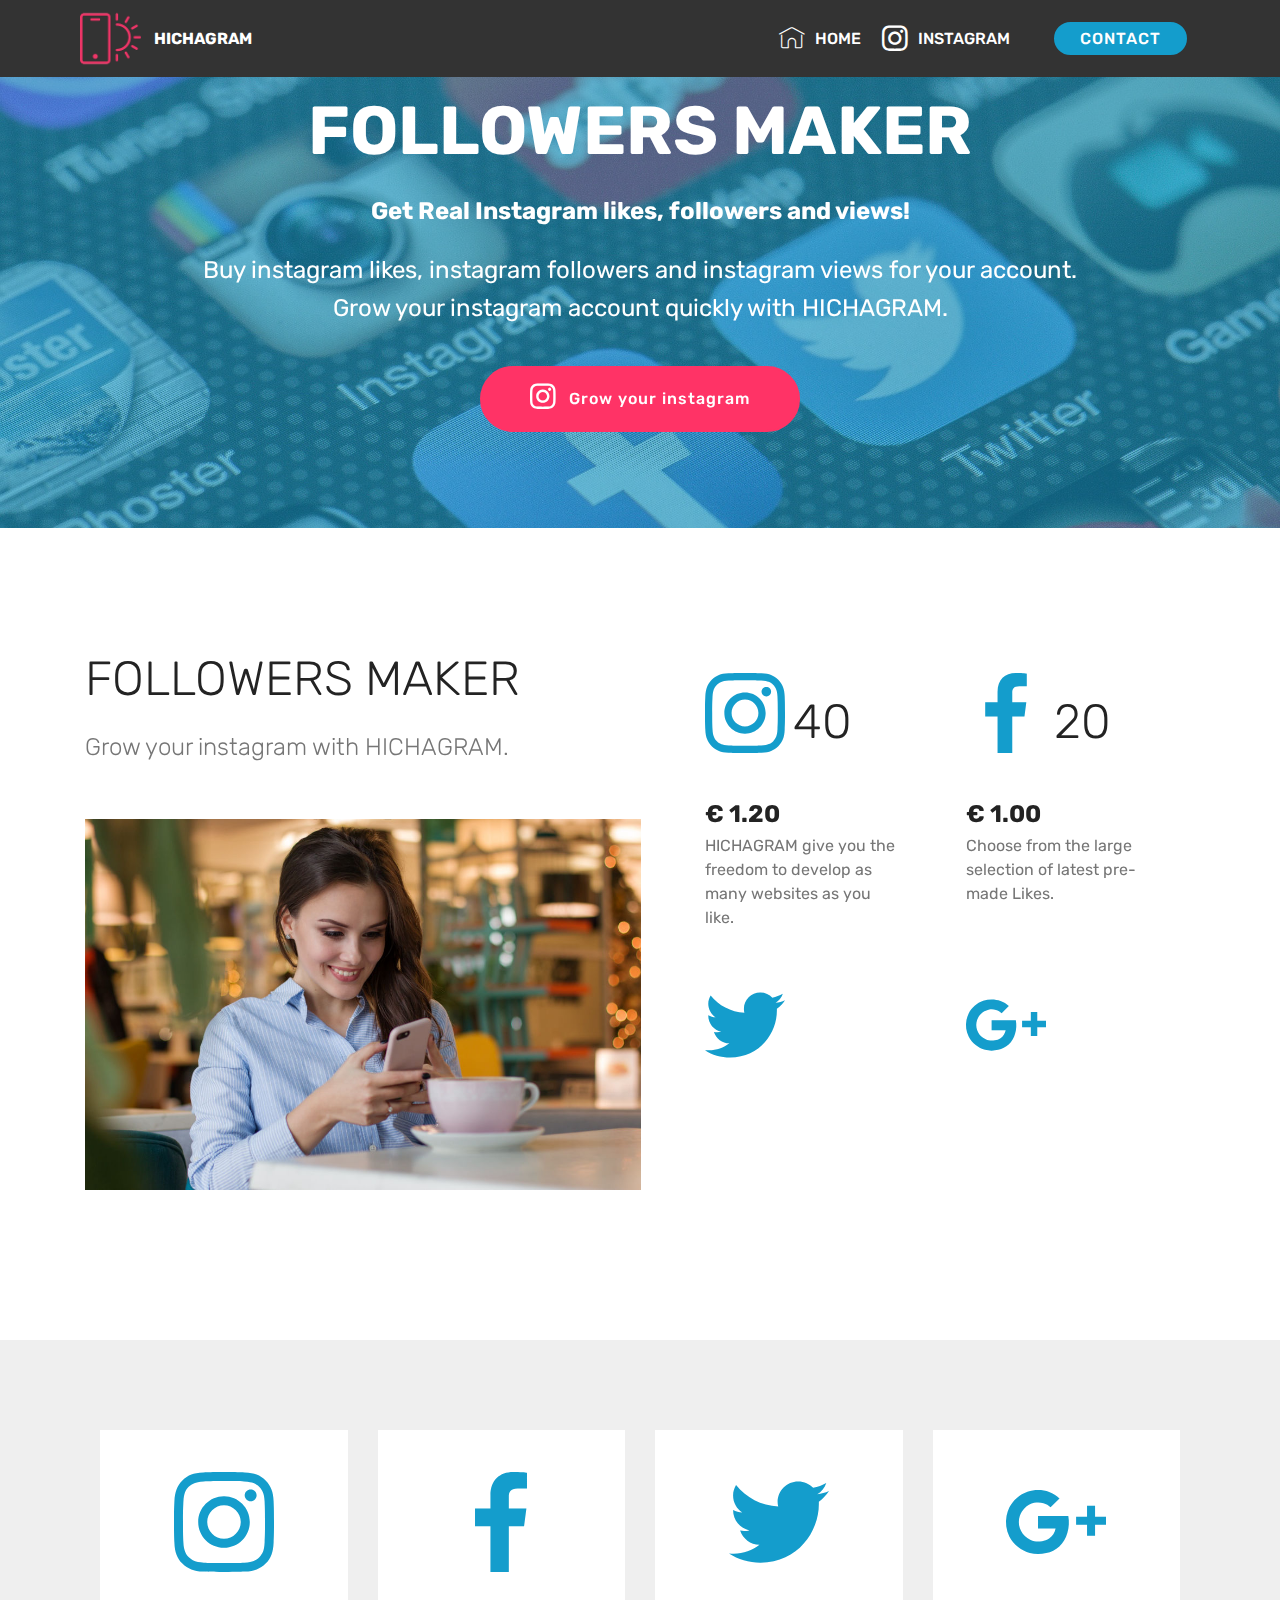
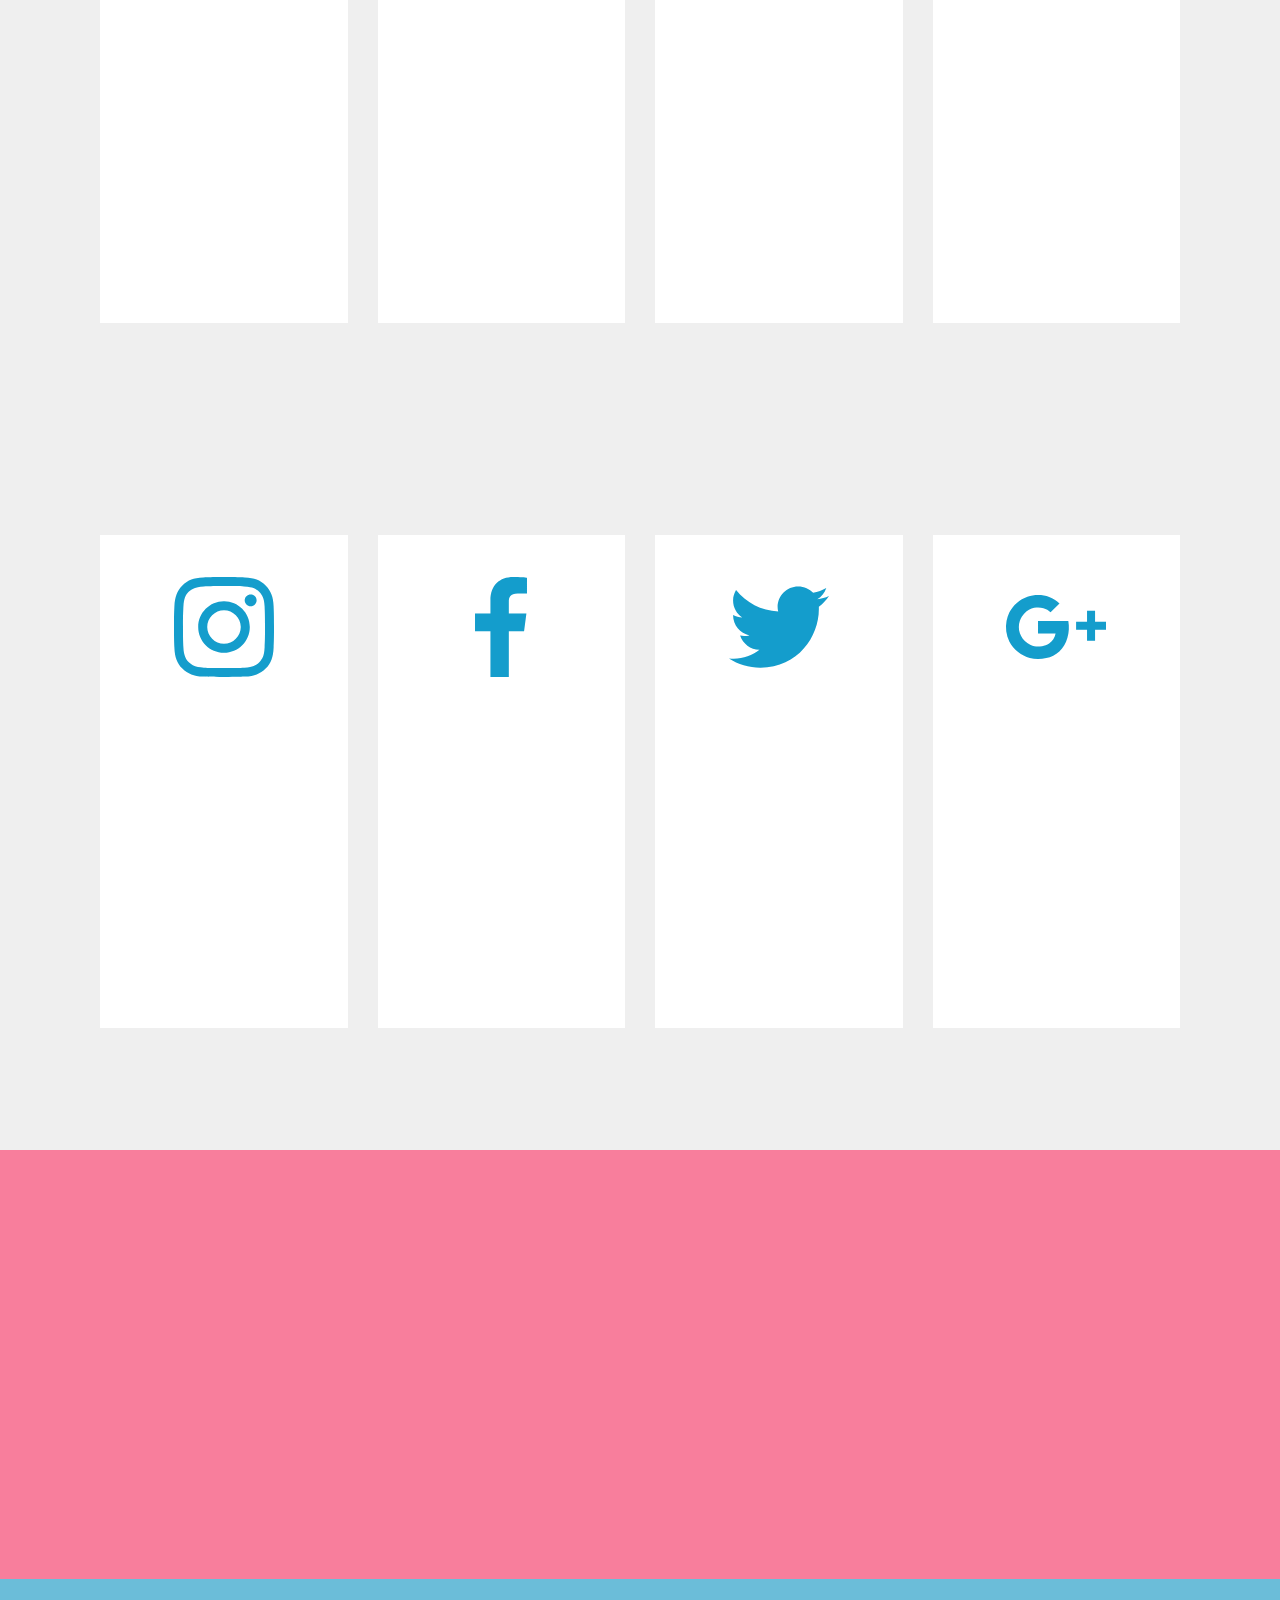
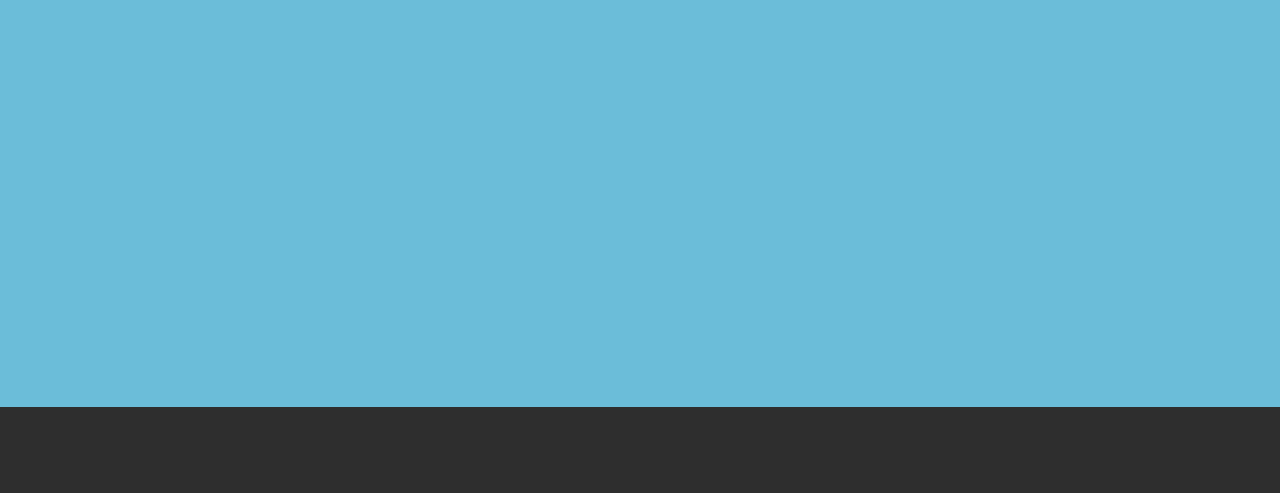
==== commit c221265e: "create github pages" ====
--- a/index.html
+++ b/index.html
@@ -68,7 +68,7 @@
     </nav>
 </section>
 
-<section class="engine"><a href="https://mobirise.info/q">responsive web templates</a></section><section class="header1 cid-rBSw8LlaEU mbr-parallax-background" id="header1-9">
+<section class="engine"><a href="https://mobirise.info/y">html website templates</a></section><section class="header1 cid-rBSw8LlaEU mbr-parallax-background" id="header1-9">
 
     
 
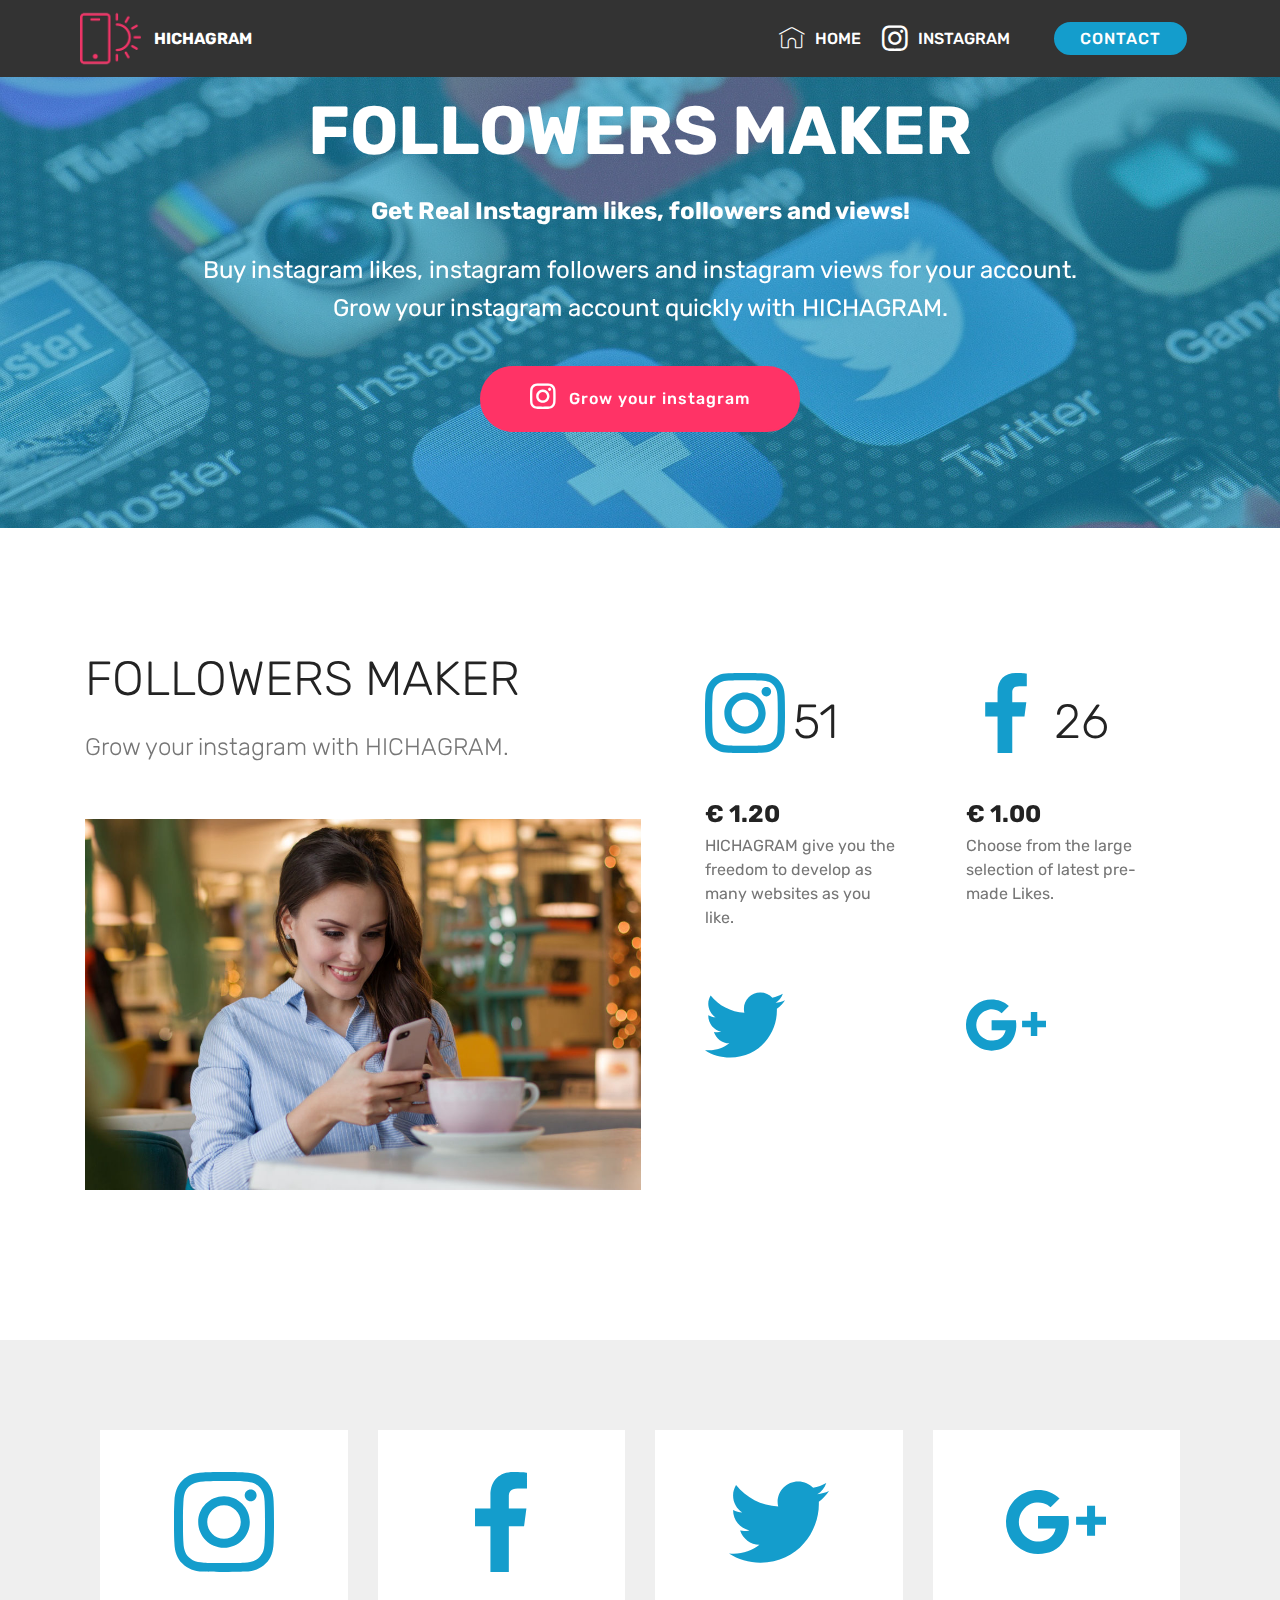
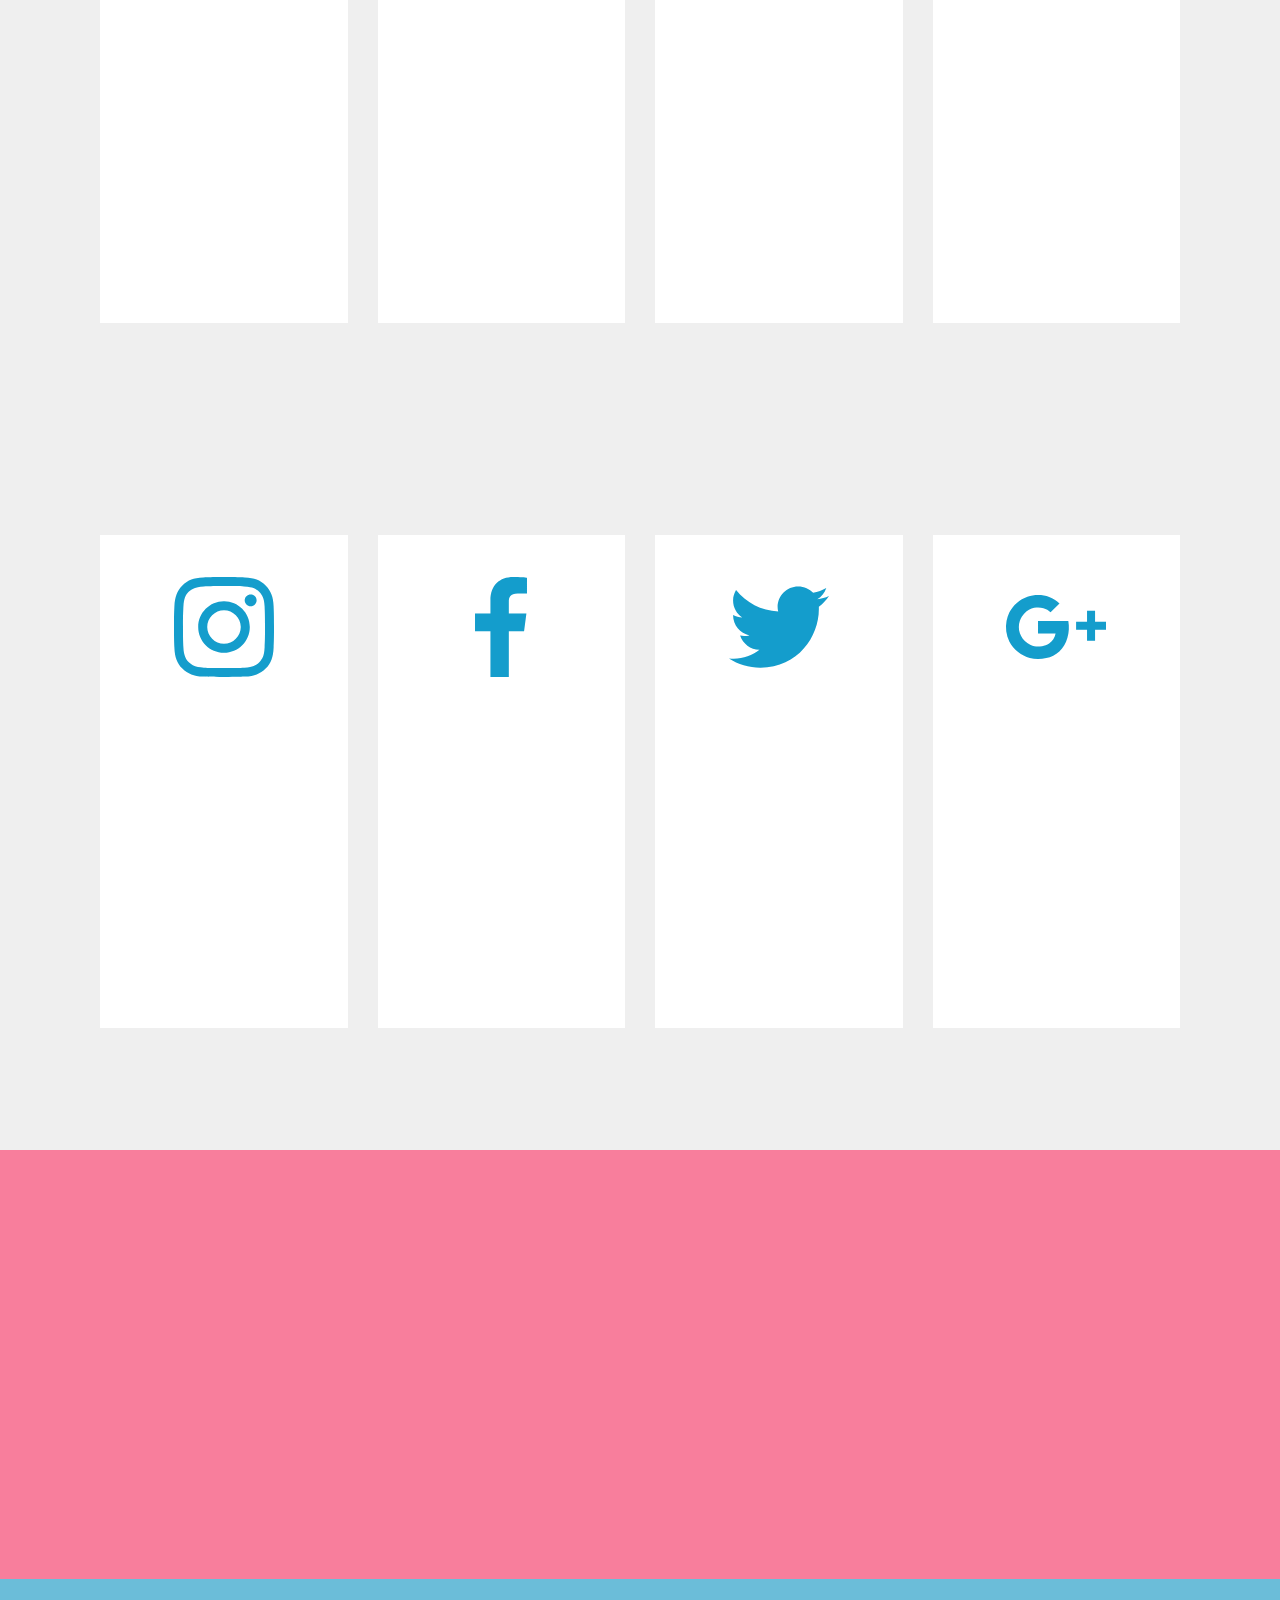
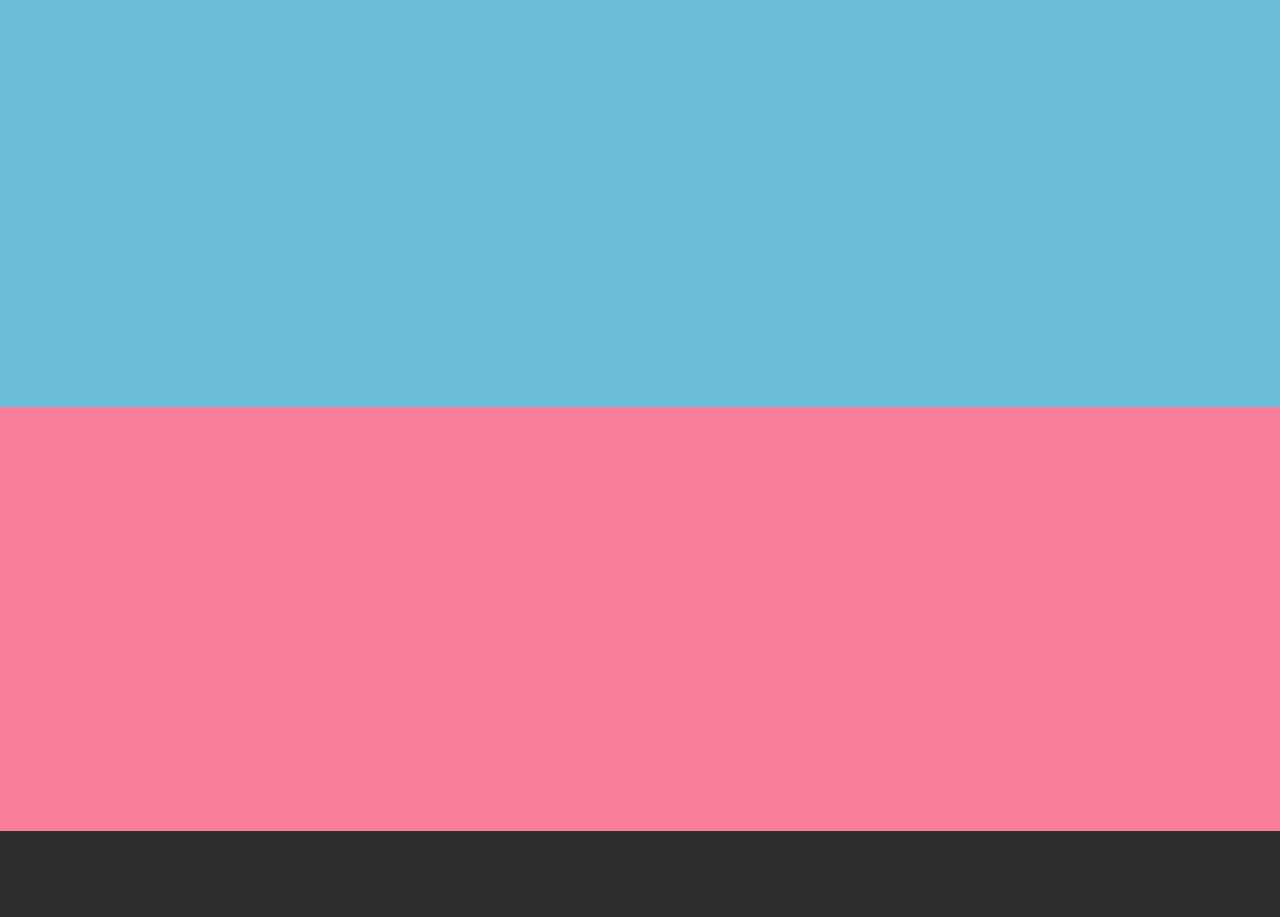
==== commit 8965f2e2: "create github pages" ====
--- a/index.html
+++ b/index.html
@@ -10,13 +10,14 @@
   <meta name="description" content="">
   
   <title>HICHAGRAM</title>
+  <link rel="stylesheet" href="assets/web/assets/mobirise-icons2/mobirise2.css">
   <link rel="stylesheet" href="assets/web/assets/mobirise-icons/mobirise-icons.css">
   <link rel="stylesheet" href="assets/tether/tether.min.css">
   <link rel="stylesheet" href="assets/bootstrap/css/bootstrap.min.css">
   <link rel="stylesheet" href="assets/bootstrap/css/bootstrap-grid.min.css">
   <link rel="stylesheet" href="assets/bootstrap/css/bootstrap-reboot.min.css">
+  <link rel="stylesheet" href="assets/animatecss/animate.min.css">
   <link rel="stylesheet" href="assets/socicon/css/styles.css">
-  <link rel="stylesheet" href="assets/animatecss/animate.min.css">
   <link rel="stylesheet" href="assets/dropdown/css/style.css">
   <link rel="stylesheet" href="assets/theme/css/style.css">
   <link rel="stylesheet" href="assets/mobirise/css/mbr-additional.css" type="text/css">
@@ -68,7 +69,7 @@
     </nav>
 </section>
 
-<section class="engine"><a href="https://mobirise.info/y">html website templates</a></section><section class="header1 cid-rBSw8LlaEU mbr-parallax-background" id="header1-9">
+<section class="engine"><a href="https://mobirise.info/v">html templates</a></section><section class="header1 cid-rBSw8LlaEU mbr-parallax-background" id="header1-9">
 
     
 
@@ -362,6 +363,27 @@
 
 </section>
 
+<section class="header1 cid-rC9oeOaR5r mbr-parallax-background" id="header1-13">
+
+    
+
+    <div class="mbr-overlay" style="opacity: 0.6; background-color: rgb(255, 51, 102);">
+    </div>
+
+    <div class="container">
+        <div class="row justify-content-md-center">
+            <div class="mbr-white col-md-10">
+                <h1 class="mbr-section-title align-center mbr-bold pb-3 mbr-fonts-style display-1"></h1>
+                <h3 class="mbr-section-subtitle align-center mbr-light pb-3 mbr-fonts-style display-2"></h3>
+                <p class="mbr-text align-center pb-3 mbr-fonts-style display-5"></p>
+                <div class="mbr-section-btn align-center"><a class="btn btn-md btn-primary display-4" href="page2.html"><span class="mobi-mbri mobi-mbri-hearth mbr-iconfont mbr-iconfont-btn"></span>
+                        Likes Maker</a></div>
+            </div>
+        </div>
+    </div>
+
+</section>
+
 <section once="footers" class="cid-rC8SRfqGZV" id="footer6-m">
 
     
@@ -380,15 +402,15 @@
 
 
   <script src="assets/web/assets/jquery/jquery.min.js"></script>
+  <script src="assets/tether/tether.min.js"></script>
   <script src="assets/popper/popper.min.js"></script>
-  <script src="assets/tether/tether.min.js"></script>
   <script src="assets/bootstrap/js/bootstrap.min.js"></script>
-  <script src="assets/smoothscroll/smooth-scroll.js"></script>
-  <script src="assets/viewportchecker/jquery.viewportchecker.js"></script>
+  <script src="assets/parallax/jarallax.min.js"></script>
   <script src="assets/dropdown/js/nav-dropdown.js"></script>
   <script src="assets/dropdown/js/navbar-dropdown.js"></script>
   <script src="assets/touchswipe/jquery.touch-swipe.min.js"></script>
-  <script src="assets/parallax/jarallax.min.js"></script>
+  <script src="assets/smoothscroll/smooth-scroll.js"></script>
+  <script src="assets/viewportchecker/jquery.viewportchecker.js"></script>
   <script src="assets/theme/js/script.js"></script>
   
   
--- a/assets/web/assets/mobirise-icons2/mobirise2.css
+++ b/assets/web/assets/mobirise-icons2/mobirise2.css
@@ -0,0 +1,497 @@
+@font-face {
+  font-family: 'Moririse2';
+  src:  url('mobirise2.eot?f2bix4');
+  src:  url('mobirise2.eot?f2bix4#iefix') format('embedded-opentype'),
+    url('mobirise2.ttf?f2bix4') format('truetype'),
+    url('mobirise2.woff?f2bix4') format('woff'),
+    url('mobirise2.svg?f2bix4#mobirise2') format('svg');
+  font-weight: normal;
+  font-style: normal;
+}
+
+[class^="mobi-"], [class*=" mobi-"] {
+  /* use !important to prevent issues with browser extensions that change fonts */
+  font-family: 'Moririse2' !important;
+  speak: none;
+  font-style: normal;
+  font-weight: normal;
+  font-variant: normal;
+  text-transform: none;
+  line-height: 1;
+
+  /* Better Font Rendering =========== */
+  -webkit-font-smoothing: antialiased;
+  -moz-osx-font-smoothing: grayscale;
+}
+
+.mobi-mbri-add-submenu:before {
+  content: "\e900";
+}
+.mobi-mbri-alert:before {
+  content: "\e901";
+}
+.mobi-mbri-align-center:before {
+  content: "\e902";
+}
+.mobi-mbri-align-justify:before {
+  content: "\e903";
+}
+.mobi-mbri-align-left:before {
+  content: "\e904";
+}
+.mobi-mbri-align-right:before {
+  content: "\e905";
+}
+.mobi-mbri-android:before {
+  content: "\e906";
+}
+.mobi-mbri-apple:before {
+  content: "\e907";
+}
+.mobi-mbri-arrow-down:before {
+  content: "\e908";
+}
+.mobi-mbri-arrow-next:before {
+  content: "\e909";
+}
+.mobi-mbri-arrow-prev:before {
+  content: "\e90a";
+}
+.mobi-mbri-arrow-up:before {
+  content: "\e90b";
+}
+.mobi-mbri-bold:before {
+  content: "\e90c";
+}
+.mobi-mbri-bookmark:before {
+  content: "\e90d";
+}
+.mobi-mbri-bootstrap:before {
+  content: "\e90e";
+}
+.mobi-mbri-briefcase:before {
+  content: "\e90f";
+}
+.mobi-mbri-browse:before {
+  content: "\e910";
+}
+.mobi-mbri-bulleted-list:before {
+  content: "\e911";
+}
+.mobi-mbri-calendar:before {
+  content: "\e912";
+}
+.mobi-mbri-camera:before {
+  content: "\e913";
+}
+.mobi-mbri-cart-add:before {
+  content: "\e914";
+}
+.mobi-mbri-cart-full:before {
+  content: "\e915";
+}
+.mobi-mbri-cash:before {
+  content: "\e916";
+}
+.mobi-mbri-change-style:before {
+  content: "\e917";
+}
+.mobi-mbri-chat:before {
+  content: "\e918";
+}
+.mobi-mbri-clock:before {
+  content: "\e919";
+}
+.mobi-mbri-close:before {
+  content: "\e91a";
+}
+.mobi-mbri-cloud:before {
+  content: "\e91b";
+}
+.mobi-mbri-code:before {
+  content: "\e91c";
+}
+.mobi-mbri-contact-form:before {
+  content: "\e91d";
+}
+.mobi-mbri-credit-card:before {
+  content: "\e91e";
+}
+.mobi-mbri-cursor-click:before {
+  content: "\e91f";
+}
+.mobi-mbri-cust-feedback:before {
+  content: "\e920";
+}
+.mobi-mbri-database:before {
+  content: "\e921";
+}
+.mobi-mbri-delivery:before {
+  content: "\e922";
+}
+.mobi-mbri-desktop:before {
+  content: "\e923";
+}
+.mobi-mbri-devices:before {
+  content: "\e924";
+}
+.mobi-mbri-down:before {
+  content: "\e925";
+}
+.mobi-mbri-download-2:before {
+  content: "\e926";
+}
+.mobi-mbri-download:before {
+  content: "\e927";
+}
+.mobi-mbri-drag-n-drop-2:before {
+  content: "\e928";
+}
+.mobi-mbri-drag-n-drop:before {
+  content: "\e929";
+}
+.mobi-mbri-edit-2:before {
+  content: "\e92a";
+}
+.mobi-mbri-edit:before {
+  content: "\e92b";
+}
+.mobi-mbri-error:before {
+  content: "\e92c";
+}
+.mobi-mbri-extension:before {
+  content: "\e92d";
+}
+.mobi-mbri-features:before {
+  content: "\e92e";
+}
+.mobi-mbri-file:before {
+  content: "\e92f";
+}
+.mobi-mbri-flag:before {
+  content: "\e930";
+}
+.mobi-mbri-folder:before {
+  content: "\e931";
+}
+.mobi-mbri-gift:before {
+  content: "\e932";
+}
+.mobi-mbri-github:before {
+  content: "\e933";
+}
+.mobi-mbri-globe-2:before {
+  content: "\e934";
+}
+.mobi-mbri-globe:before {
+  content: "\e935";
+}
+.mobi-mbri-growing-chart:before {
+  content: "\e936";
+}
+.mobi-mbri-hearth:before {
+  content: "\e937";
+}
+.mobi-mbri-help:before {
+  content: "\e938";
+}
+.mobi-mbri-home:before {
+  content: "\e939";
+}
+.mobi-mbri-hot-cup:before {
+  content: "\e93a";
+}
+.mobi-mbri-idea:before {
+  content: "\e93b";
+}
+.mobi-mbri-image-gallery:before {
+  content: "\e93c";
+}
+.mobi-mbri-image-slider:before {
+  content: "\e93d";
+}
+.mobi-mbri-info:before {
+  content: "\e93e";
+}
+.mobi-mbri-italic:before {
+  content: "\e93f";
+}
+.mobi-mbri-key:before {
+  content: "\e940";
+}
+.mobi-mbri-laptop:before {
+  content: "\e941";
+}
+.mobi-mbri-layers:before {
+  content: "\e942";
+}
+.mobi-mbri-left-right:before {
+  content: "\e943";
+}
+.mobi-mbri-left:before {
+  content: "\e944";
+}
+.mobi-mbri-letter:before {
+  content: "\e945";
+}
+.mobi-mbri-like:before {
+  content: "\e946";
+}
+.mobi-mbri-link:before {
+  content: "\e947";
+}
+.mobi-mbri-lock:before {
+  content: "\e948";
+}
+.mobi-mbri-login:before {
+  content: "\e949";
+}
+.mobi-mbri-logout:before {
+  content: "\e94a";
+}
+.mobi-mbri-magic-stick:before {
+  content: "\e94b";
+}
+.mobi-mbri-map-pin:before {
+  content: "\e94c";
+}
+.mobi-mbri-menu:before {
+  content: "\e94d";
+}
+.mobi-mbri-mobile-2:before {
+  content: "\e94e";
+}
+.mobi-mbri-mobile-horizontal:before {
+  content: "\e94f";
+}
+.mobi-mbri-mobile:before {
+  content: "\e950";
+}
+.mobi-mbri-mobirise:before {
+  content: "\e951";
+}
+.mobi-mbri-more-horizontal:before {
+  content: "\e952";
+}
+.mobi-mbri-more-vertical:before {
+  content: "\e953";
+}
+.mobi-mbri-music:before {
+  content: "\e954";
+}
+.mobi-mbri-new-file:before {
+  content: "\e955";
+}
+.mobi-mbri-numbered-list:before {
+  content: "\e956";
+}
+.mobi-mbri-opened-folder:before {
+  content: "\e957";
+}
+.mobi-mbri-pages:before {
+  content: "\e958";
+}
+.mobi-mbri-paper-plane:before {
+  content: "\e959";
+}
+.mobi-mbri-paperclip:before {
+  content: "\e95a";
+}
+.mobi-mbri-phone:before {
+  content: "\e95b";
+}
+.mobi-mbri-photo:before {
+  content: "\e95c";
+}
+.mobi-mbri-photos:before {
+  content: "\e95d";
+}
+.mobi-mbri-pin:before {
+  content: "\e95e";
+}
+.mobi-mbri-play:before {
+  content: "\e95f";
+}
+.mobi-mbri-plus:before {
+  content: "\e960";
+}
+.mobi-mbri-preview:before {
+  content: "\e961";
+}
+.mobi-mbri-print:before {
+  content: "\e962";
+}
+.mobi-mbri-protect:before {
+  content: "\e963";
+}
+.mobi-mbri-question:before {
+  content: "\e964";
+}
+.mobi-mbri-quote-left:before {
+  content: "\e965";
+}
+.mobi-mbri-quote-right:before {
+  content: "\e966";
+}
+.mobi-mbri-redo:before {
+  content: "\e967";
+}
+.mobi-mbri-refresh:before {
+  content: "\e968";
+}
+.mobi-mbri-responsive-2:before {
+  content: "\e969";
+}
+.mobi-mbri-responsive:before {
+  content: "\e96a";
+}
+.mobi-mbri-right:before {
+  content: "\e96b";
+}
+.mobi-mbri-rocket:before {
+  content: "\e96c";
+}
+.mobi-mbri-sad-face:before {
+  content: "\e96d";
+}
+.mobi-mbri-sale:before {
+  content: "\e96e";
+}
+.mobi-mbri-save:before {
+  content: "\e96f";
+}
+.mobi-mbri-search:before {
+  content: "\e970";
+}
+.mobi-mbri-setting-2:before {
+  content: "\e971";
+}
+.mobi-mbri-setting-3:before {
+  content: "\e972";
+}
+.mobi-mbri-setting:before {
+  content: "\e973";
+}
+.mobi-mbri-share:before {
+  content: "\e974";
+}
+.mobi-mbri-shopping-bag:before {
+  content: "\e975";
+}
+.mobi-mbri-shopping-basket:before {
+  content: "\e976";
+}
+.mobi-mbri-shopping-cart:before {
+  content: "\e977";
+}
+.mobi-mbri-sites:before {
+  content: "\e978";
+}
+.mobi-mbri-smile-face:before {
+  content: "\e979";
+}
+.mobi-mbri-speed:before {
+  content: "\e97a";
+}
+.mobi-mbri-star:before {
+  content: "\e97b";
+}
+.mobi-mbri-success:before {
+  content: "\e97c";
+}
+.mobi-mbri-sun:before {
+  content: "\e97d";
+}
+.mobi-mbri-sun2:before {
+  content: "\e97e";
+}
+.mobi-mbri-tablet-vertical:before {
+  content: "\e97f";
+}
+.mobi-mbri-tablet:before {
+  content: "\e980";
+}
+.mobi-mbri-target:before {
+  content: "\e981";
+}
+.mobi-mbri-timer:before {
+  content: "\e982";
+}
+.mobi-mbri-to-ftp:before {
+  content: "\e983";
+}
+.mobi-mbri-to-local-drive:before {
+  content: "\e984";
+}
+.mobi-mbri-touch-swipe:before {
+  content: "\e985";
+}
+.mobi-mbri-touch:before {
+  content: "\e986";
+}
+.mobi-mbri-trash:before {
+  content: "\e987";
+}
+.mobi-mbri-underline:before {
+  content: "\e988";
+}
+.mobi-mbri-undo:before {
+  content: "\e989";
+}
+.mobi-mbri-unlink:before {
+  content: "\e98a";
+}
+.mobi-mbri-unlock:before {
+  content: "\e98b";
+}
+.mobi-mbri-up-down:before {
+  content: "\e98c";
+}
+.mobi-mbri-up:before {
+  content: "\e98d";
+}
+.mobi-mbri-update:before {
+  content: "\e98e";
+}
+.mobi-mbri-upload-2:before {
+  content: "\e98f";
+}
+.mobi-mbri-upload:before {
+  content: "\e990";
+}
+.mobi-mbri-user-2:before {
+  content: "\e991";
+}
+.mobi-mbri-user:before {
+  content: "\e992";
+}
+.mobi-mbri-users:before {
+  content: "\e993";
+}
+.mobi-mbri-video-play:before {
+  content: "\e994";
+}
+.mobi-mbri-video:before {
+  content: "\e995";
+}
+.mobi-mbri-watch:before {
+  content: "\e996";
+}
+.mobi-mbri-website-theme-2:before {
+  content: "\e997";
+}
+.mobi-mbri-website-theme:before {
+  content: "\e998";
+}
+.mobi-mbri-wifi:before {
+  content: "\e999";
+}
+.mobi-mbri-windows:before {
+  content: "\e99a";
+}
+.mobi-mbri-zoom-in:before {
+  content: "\e99b";
+}
+.mobi-mbri-zoom-out:before {
+  content: "\e99c";
+}
--- a/assets/mobirise/css/mbr-additional.css
+++ b/assets/mobirise/css/mbr-additional.css
@@ -1978,6 +1978,11 @@
   padding-bottom: 135px;
   background-image: url("../../../assets/images/mbr-2-1920x1280.jpg");
 }
+.cid-rC9oeOaR5r {
+  padding-top: 135px;
+  padding-bottom: 135px;
+  background-image: url("../../../assets/images/mbr-1920x1031.jpg");
+}
 .cid-rC8SRfqGZV {
   padding-top: 30px;
   padding-bottom: 30px;
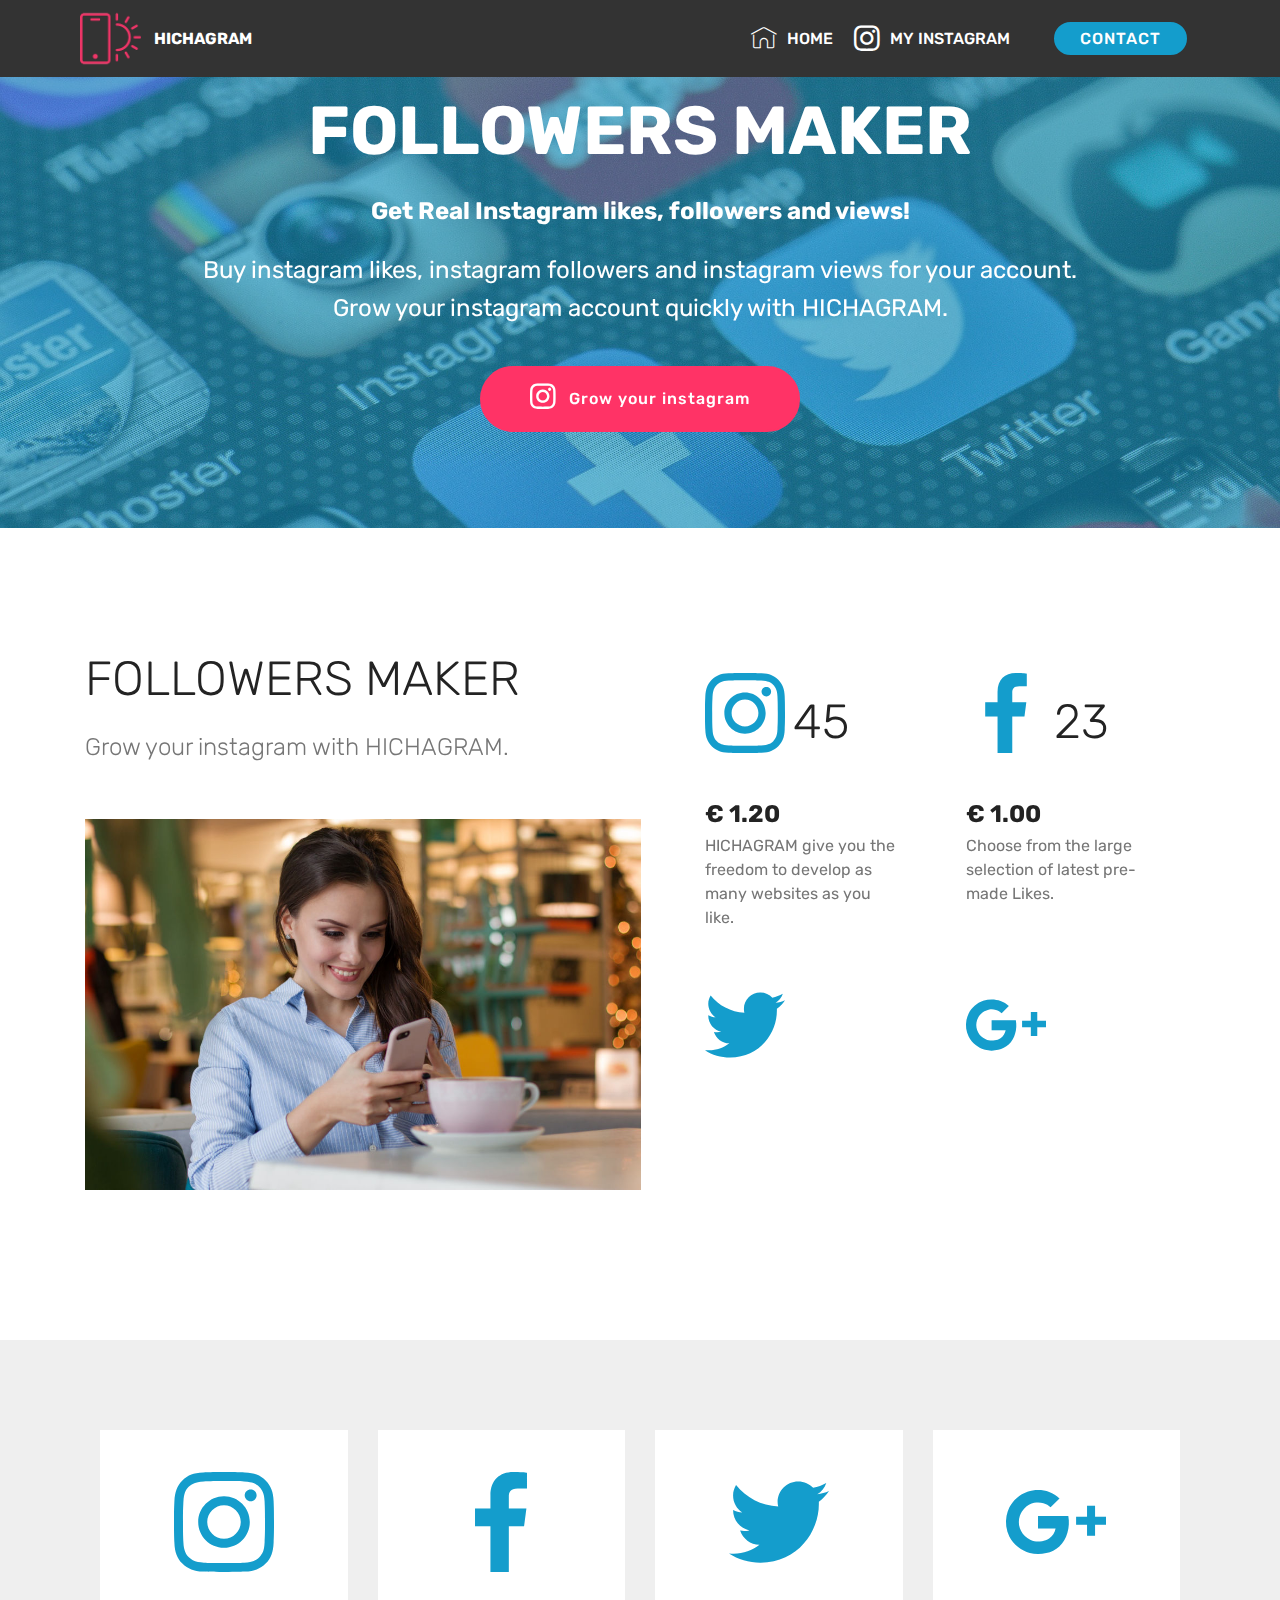
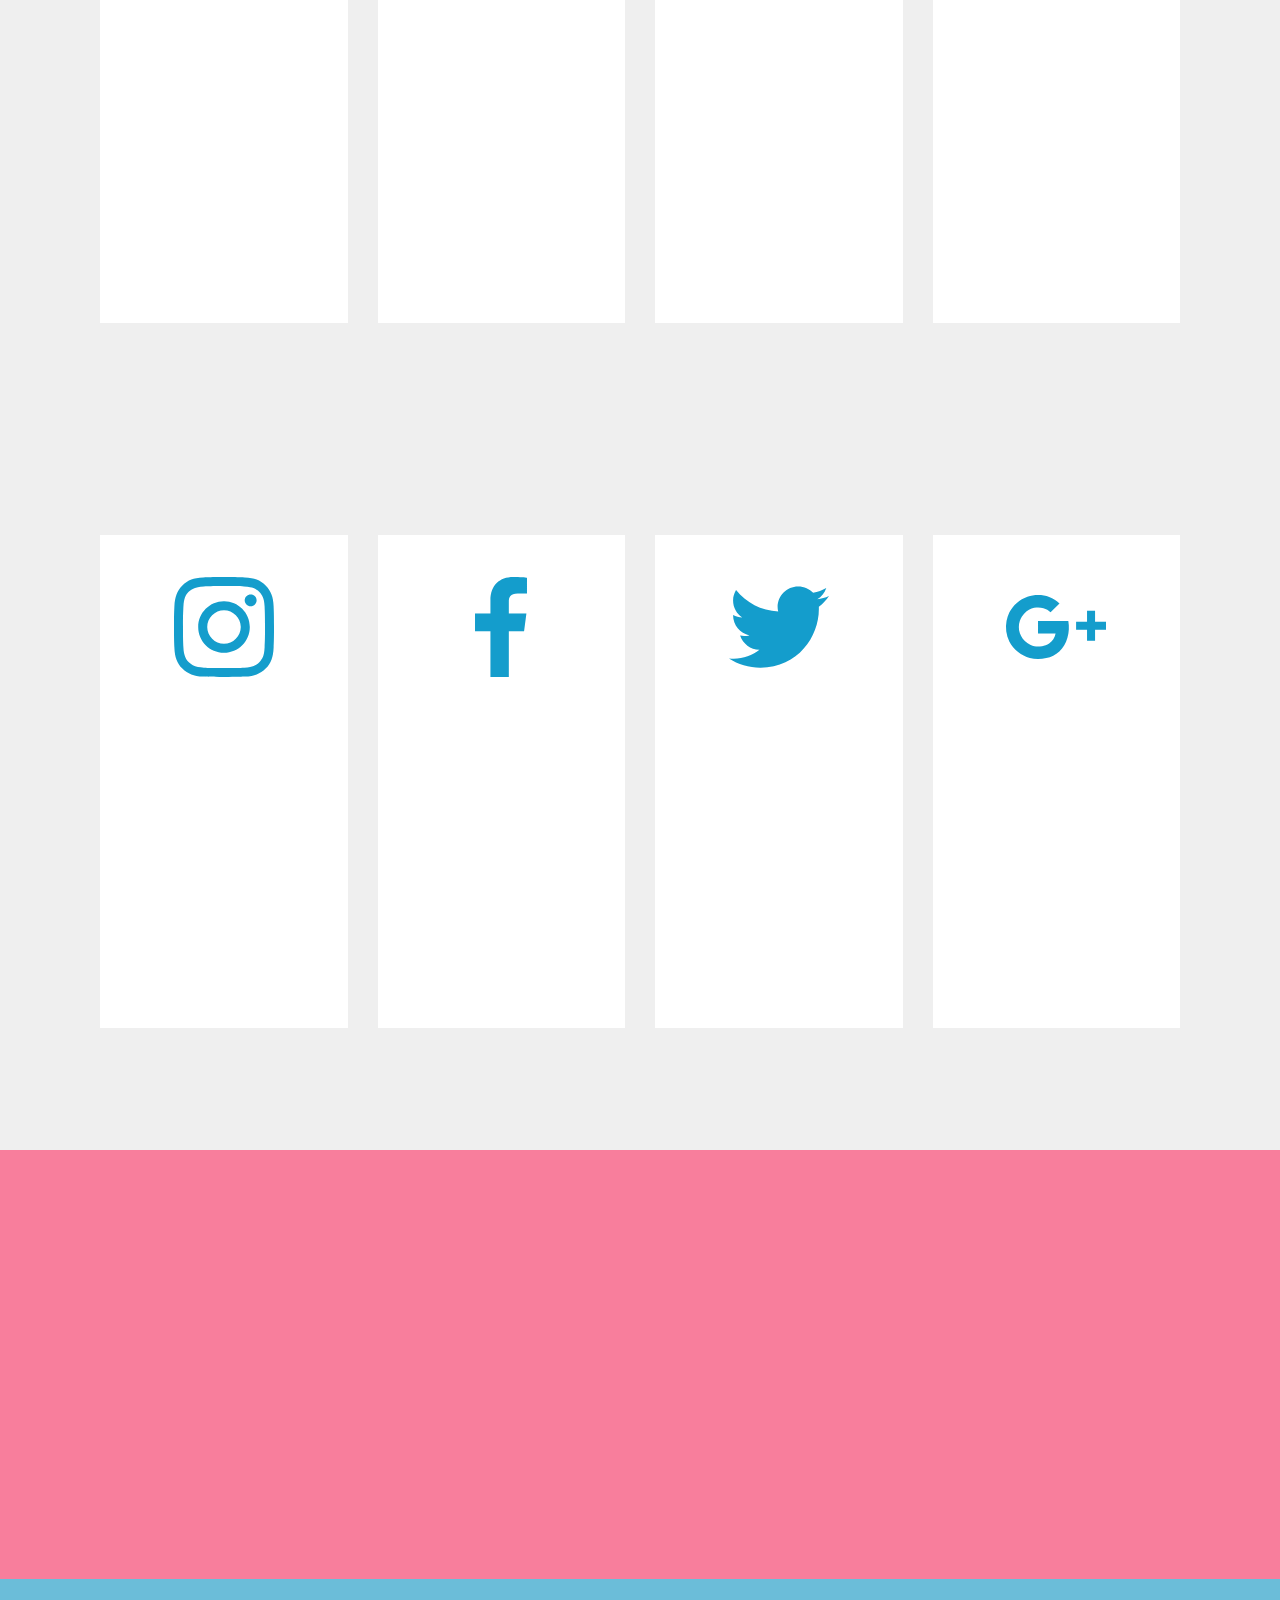
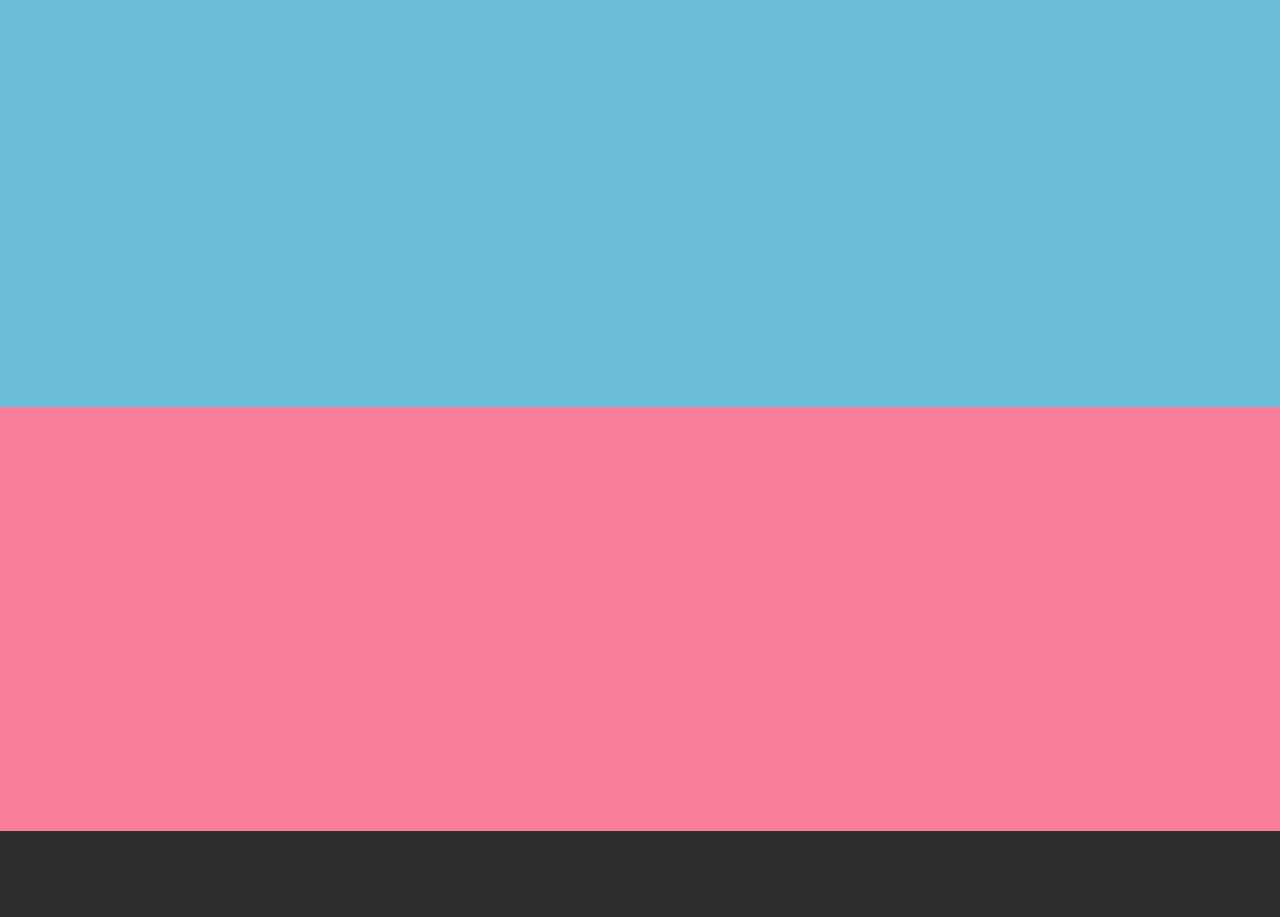
==== commit 67e4df46: "create github pages" ====
--- a/index.html
+++ b/index.html
@@ -55,9 +55,7 @@
                     <a class="nav-link link text-white display-4" href="index.html">
                         <span class="mbri-home mbr-iconfont mbr-iconfont-btn"></span>
                         HOME</a>
-                </li><li class="nav-item"><a class="nav-link link text-white display-4" href="page1.html"><span class="socicon socicon-instagram mbr-iconfont mbr-iconfont-btn"></span>
-                        
-                        INSTAGRAM</a></li>
+                </li><li class="nav-item"><a class="nav-link link text-white display-4" href="page1.html"><span class="socicon socicon-instagram mbr-iconfont mbr-iconfont-btn"></span>MY INSTAGRAM</a></li>
                 <li class="nav-item">
                     <a class="nav-link link text-white display-4" href="https://mobirise.co">
                         </a>
@@ -69,7 +67,7 @@
     </nav>
 </section>
 
-<section class="engine"><a href="https://mobirise.info/v">html templates</a></section><section class="header1 cid-rBSw8LlaEU mbr-parallax-background" id="header1-9">
+<section class="engine"><a href="https://mobirise.info/h">create a web page</a></section><section class="header1 cid-rBSw8LlaEU mbr-parallax-background" id="header1-9">
 
     
 
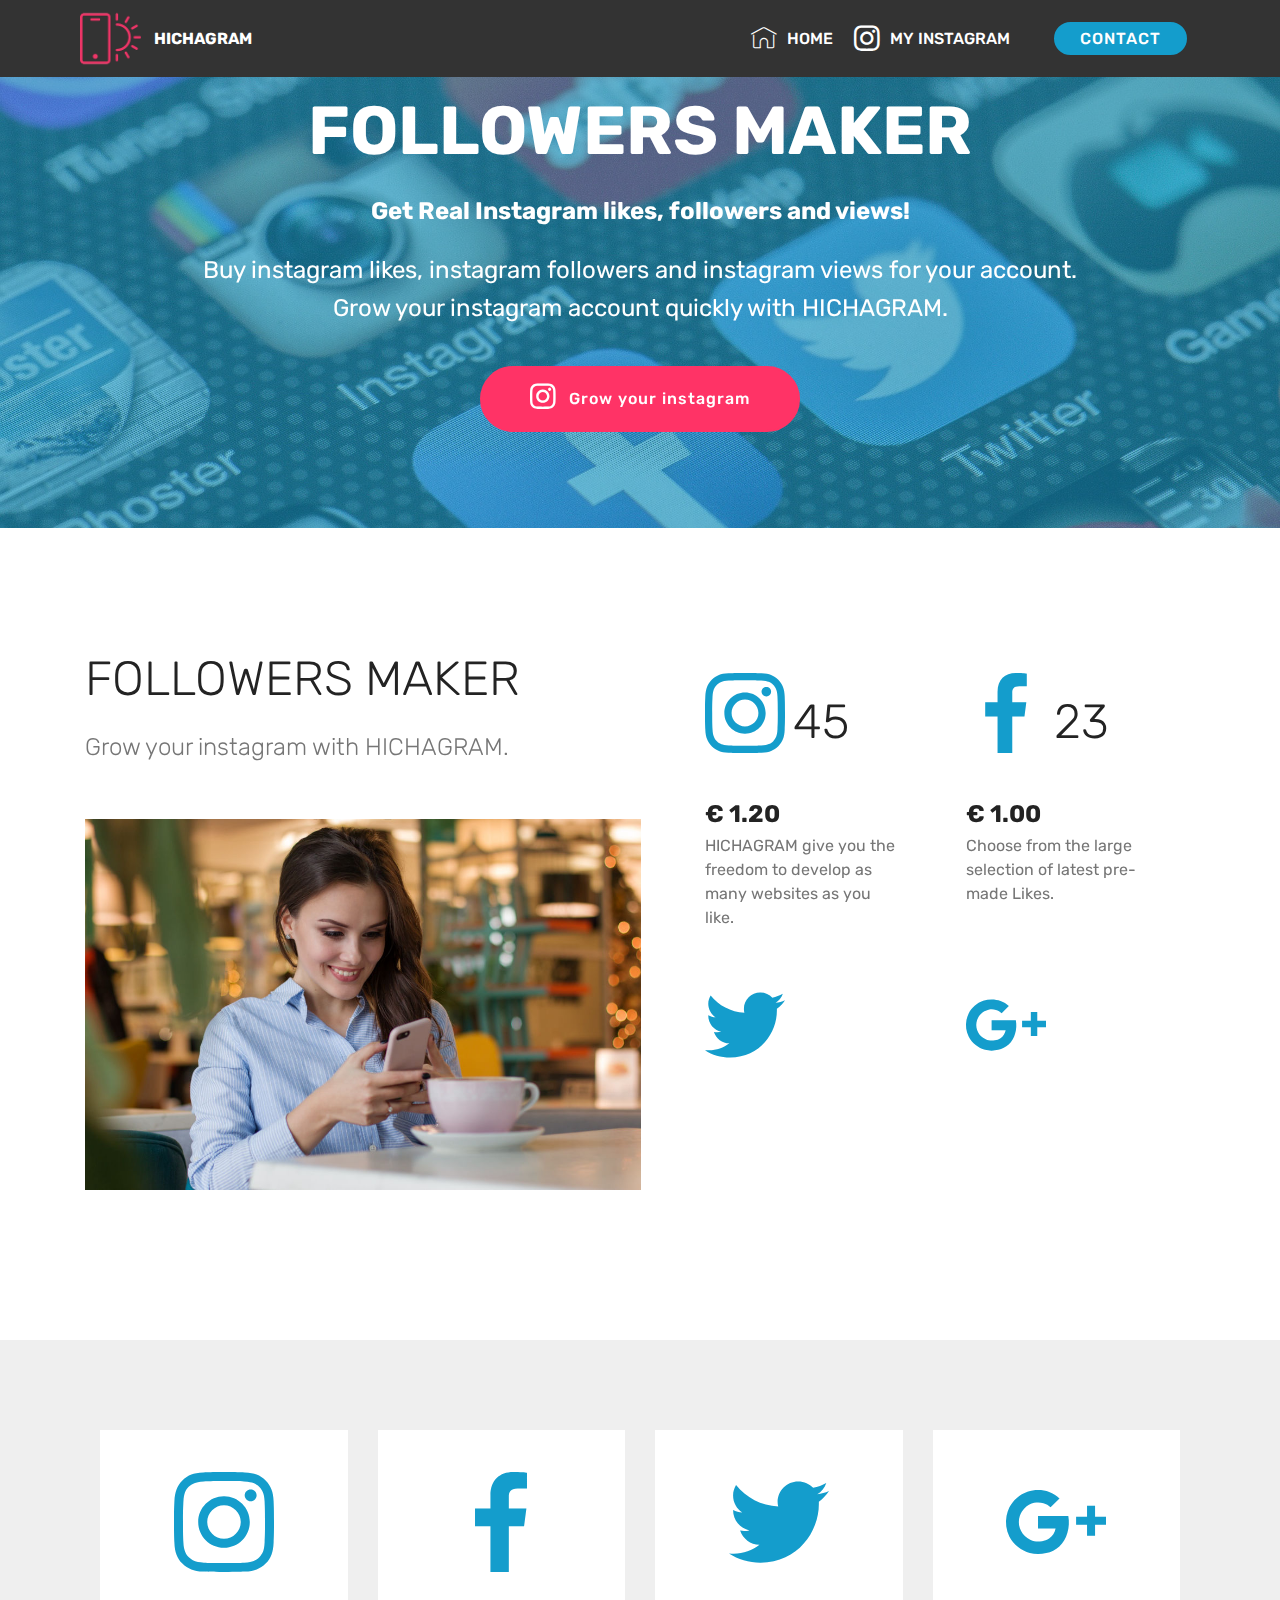
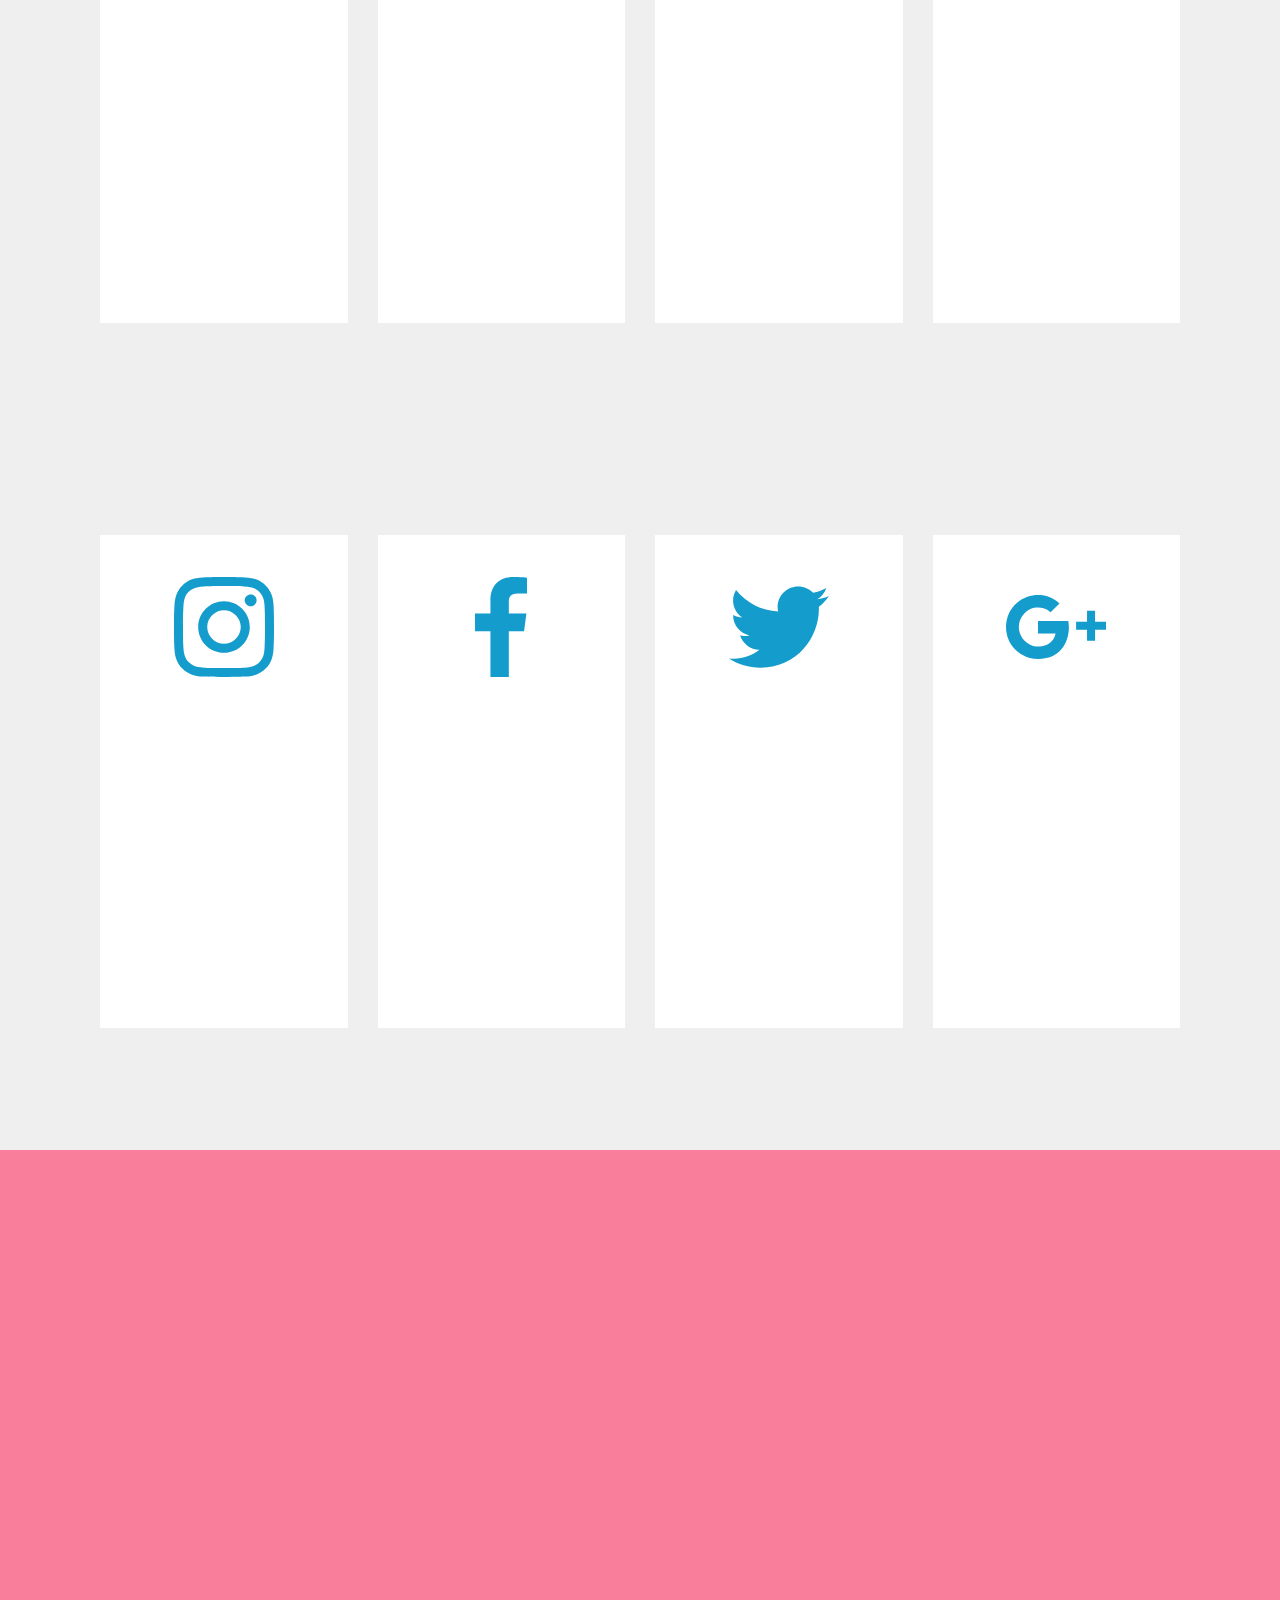
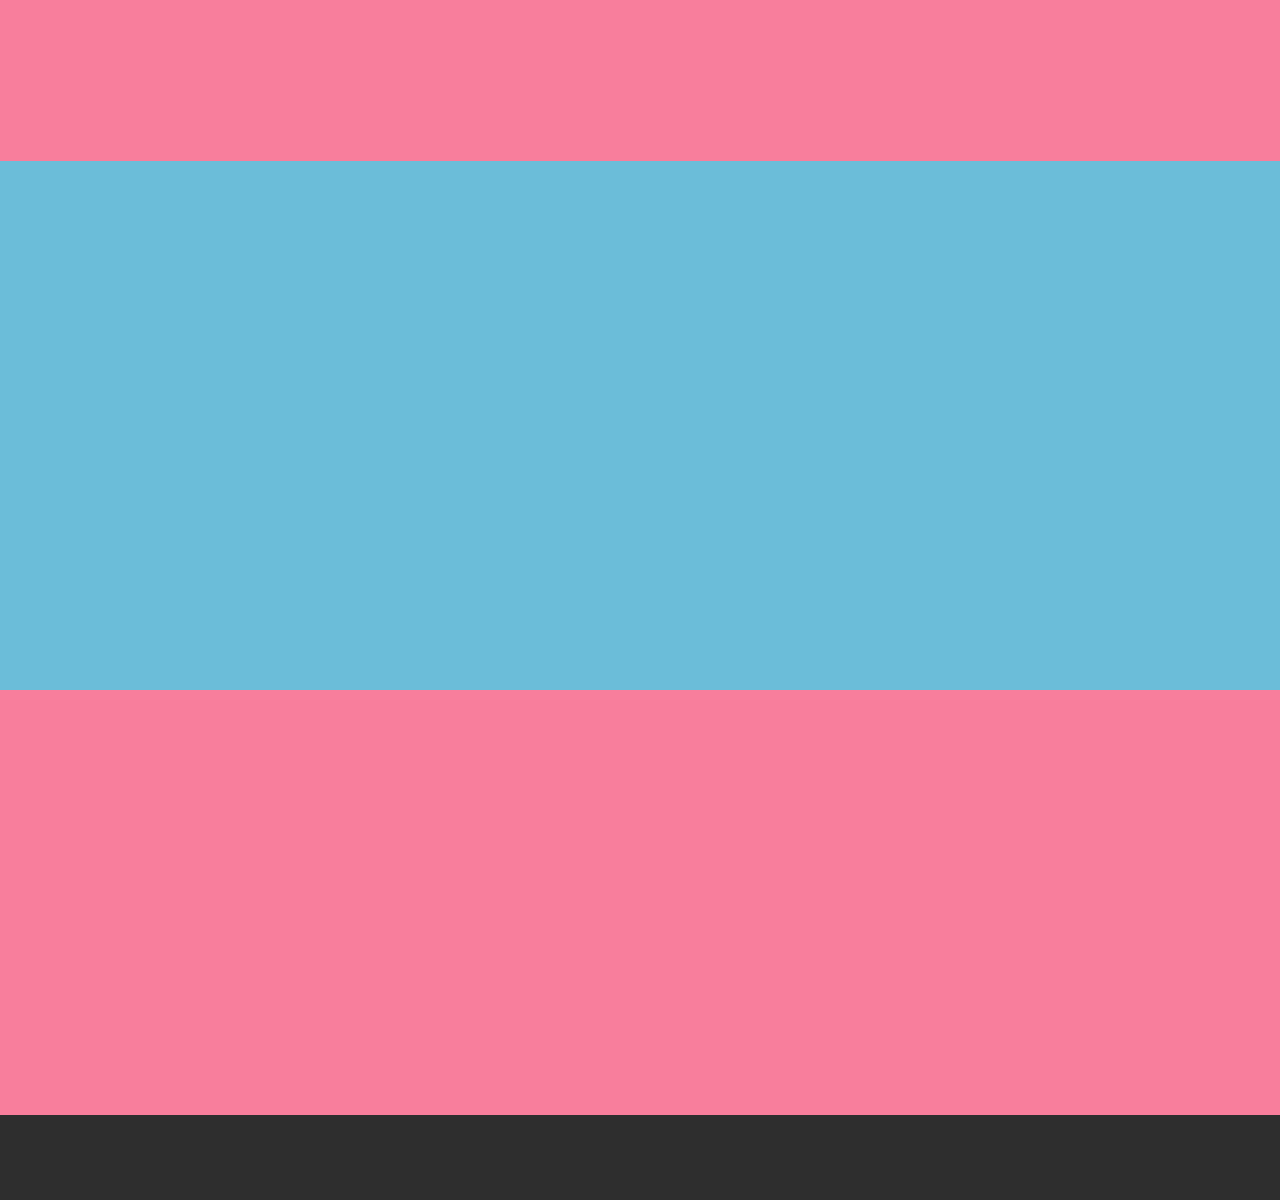
==== commit 617d730c: "create github pages" ====
--- a/index.html
+++ b/index.html
@@ -67,7 +67,7 @@
     </nav>
 </section>
 
-<section class="engine"><a href="https://mobirise.info/h">create a web page</a></section><section class="header1 cid-rBSw8LlaEU mbr-parallax-background" id="header1-9">
+<section class="engine"><a href="https://mobirise.info/l">free site templates</a></section><section class="header1 cid-rBSw8LlaEU mbr-parallax-background" id="header1-9">
 
     
 
@@ -329,9 +329,9 @@
     <div class="container">
         <div class="row justify-content-md-center">
             <div class="mbr-white col-md-10">
-                <h1 class="mbr-section-title align-center mbr-bold pb-3 mbr-fonts-style display-1"></h1>
-                <h3 class="mbr-section-subtitle align-center mbr-light pb-3 mbr-fonts-style display-2"></h3>
-                <p class="mbr-text align-center pb-3 mbr-fonts-style display-5"></p>
+                <h1 class="mbr-section-title align-center mbr-bold pb-3 mbr-fonts-style display-1"><br></h1>
+                <h3 class="mbr-section-subtitle align-center mbr-light pb-3 mbr-fonts-style display-2">HICHAGRAM</h3>
+                <p class="mbr-text align-center pb-3 mbr-fonts-style display-5">Likes Maker</p>
                 <div class="mbr-section-btn align-center"><a class="btn btn-md btn-primary display-4" href="page2.html"><span class="socicon socicon-facebook mbr-iconfont mbr-iconfont-btn"></span>
                         Grow your Facebook</a></div>
             </div>
@@ -351,8 +351,8 @@
         <div class="row justify-content-md-center">
             <div class="mbr-white col-md-10">
                 <h1 class="mbr-section-title align-center mbr-bold pb-3 mbr-fonts-style display-1"></h1>
-                <h3 class="mbr-section-subtitle align-center mbr-light pb-3 mbr-fonts-style display-2"></h3>
-                <p class="mbr-text align-center pb-3 mbr-fonts-style display-5"></p>
+                <h3 class="mbr-section-subtitle align-center mbr-light pb-3 mbr-fonts-style display-2">HICHAGRAM</h3>
+                <p class="mbr-text align-center pb-3 mbr-fonts-style display-5">FOLLOWERS MAKER</p>
                 <div class="mbr-section-btn align-center"><a class="btn btn-md btn-secondary display-4" href="page2.html"><span class="socicon socicon-instagram mbr-iconfont mbr-iconfont-btn"></span>
                         Grow your Instagram</a></div>
             </div>
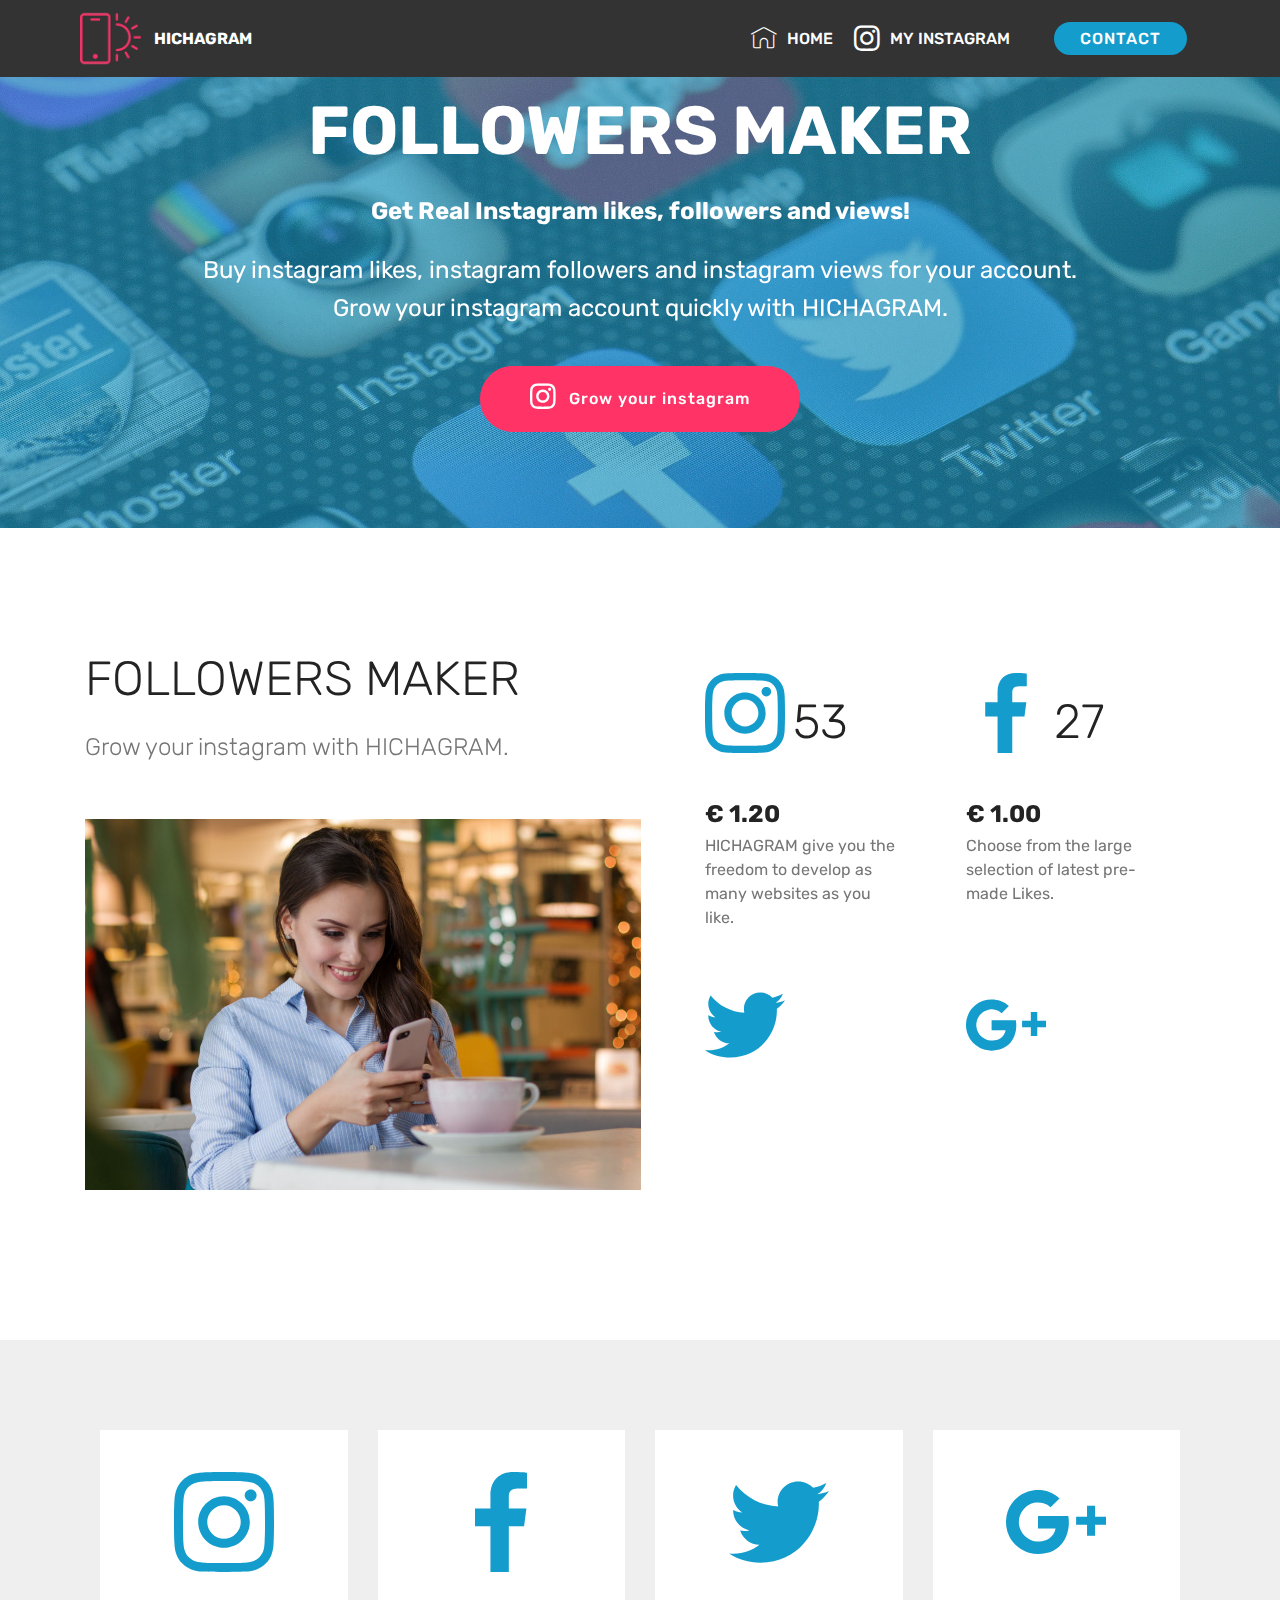
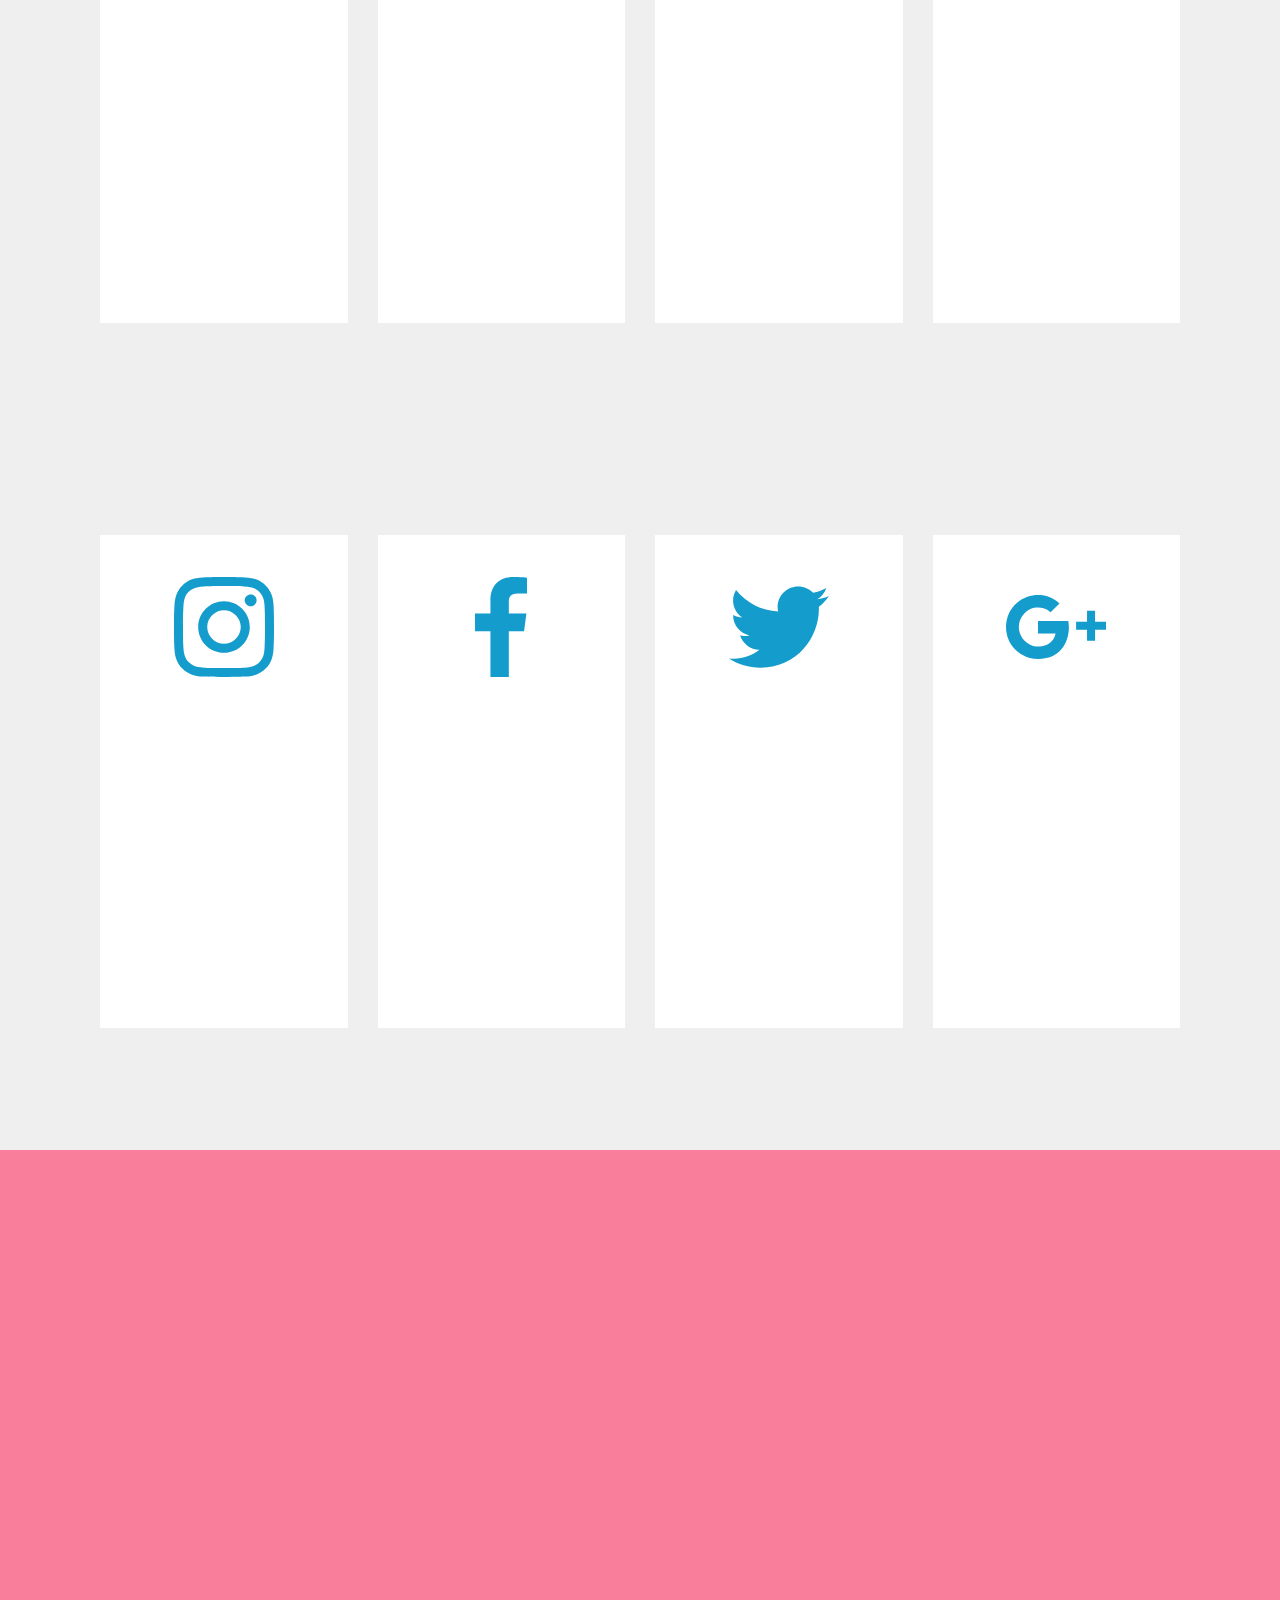
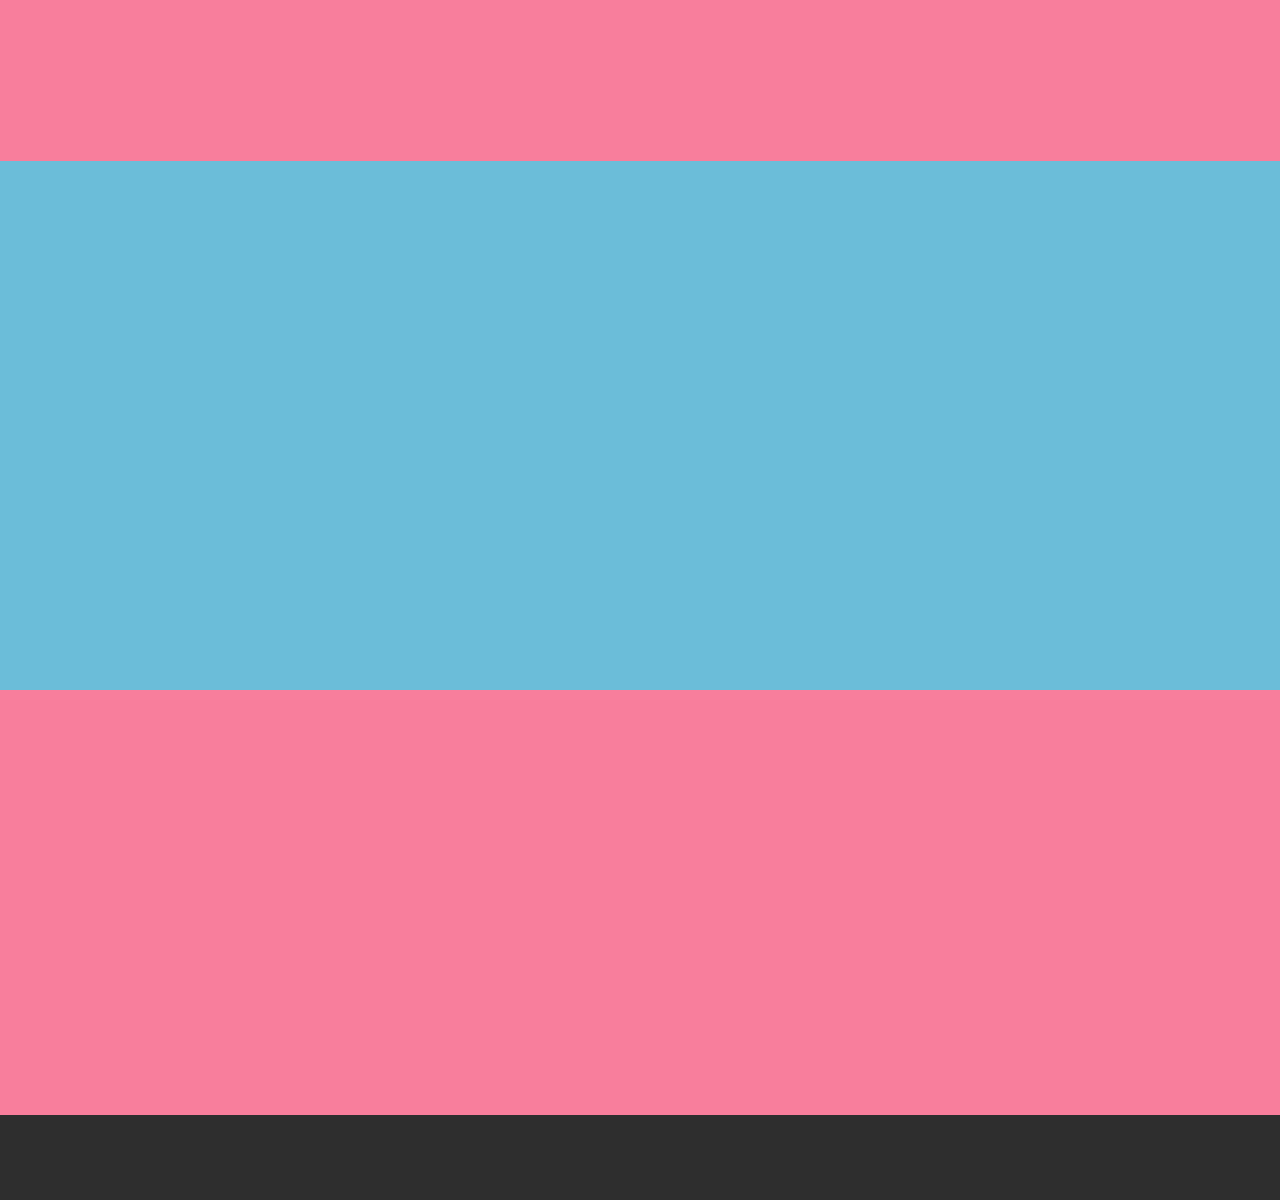
==== commit b8dd0f15: "create github pages" ====
--- a/index.html
+++ b/index.html
@@ -67,7 +67,7 @@
     </nav>
 </section>
 
-<section class="engine"><a href="https://mobirise.info/l">free site templates</a></section><section class="header1 cid-rBSw8LlaEU mbr-parallax-background" id="header1-9">
+<section class="engine"><a href="https://mobirise.info/w">html5 templates</a></section><section class="header1 cid-rBSw8LlaEU mbr-parallax-background" id="header1-9">
 
     
 
@@ -412,7 +412,7 @@
   <script src="assets/theme/js/script.js"></script>
   
   
-  <input name="animation" type="hidden">
-   <div id="scrollToTop" class="scrollToTop mbr-arrow-up"><a style="text-align: center;"><i class="mbr-arrow-up-icon mbr-arrow-up-icon-cm cm-icon cm-icon-smallarrow-up"></i></a></div>
+ <div id="scrollToTop" class="scrollToTop mbr-arrow-up"><a style="text-align: center;"><i class="mbr-arrow-up-icon mbr-arrow-up-icon-cm cm-icon cm-icon-smallarrow-up"></i></a></div>
+    <input name="animation" type="hidden">
   </body>
 </html>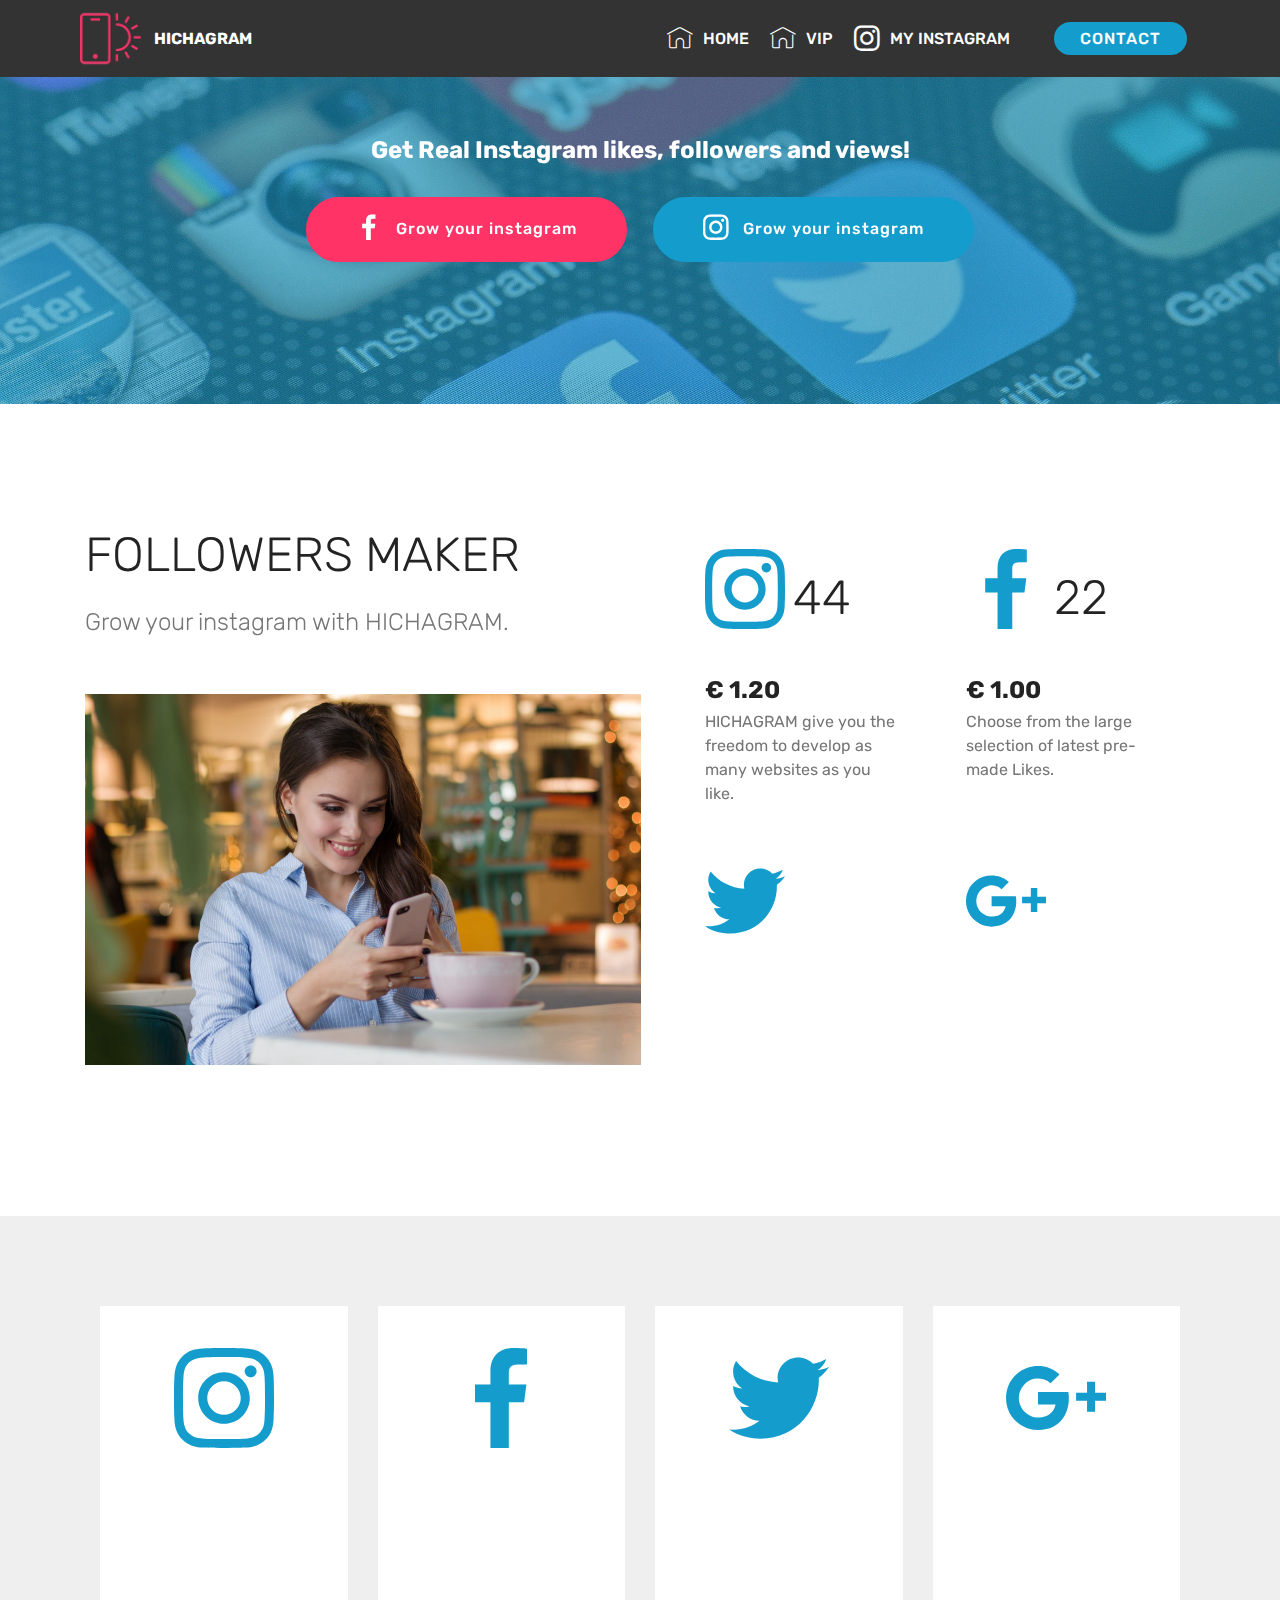
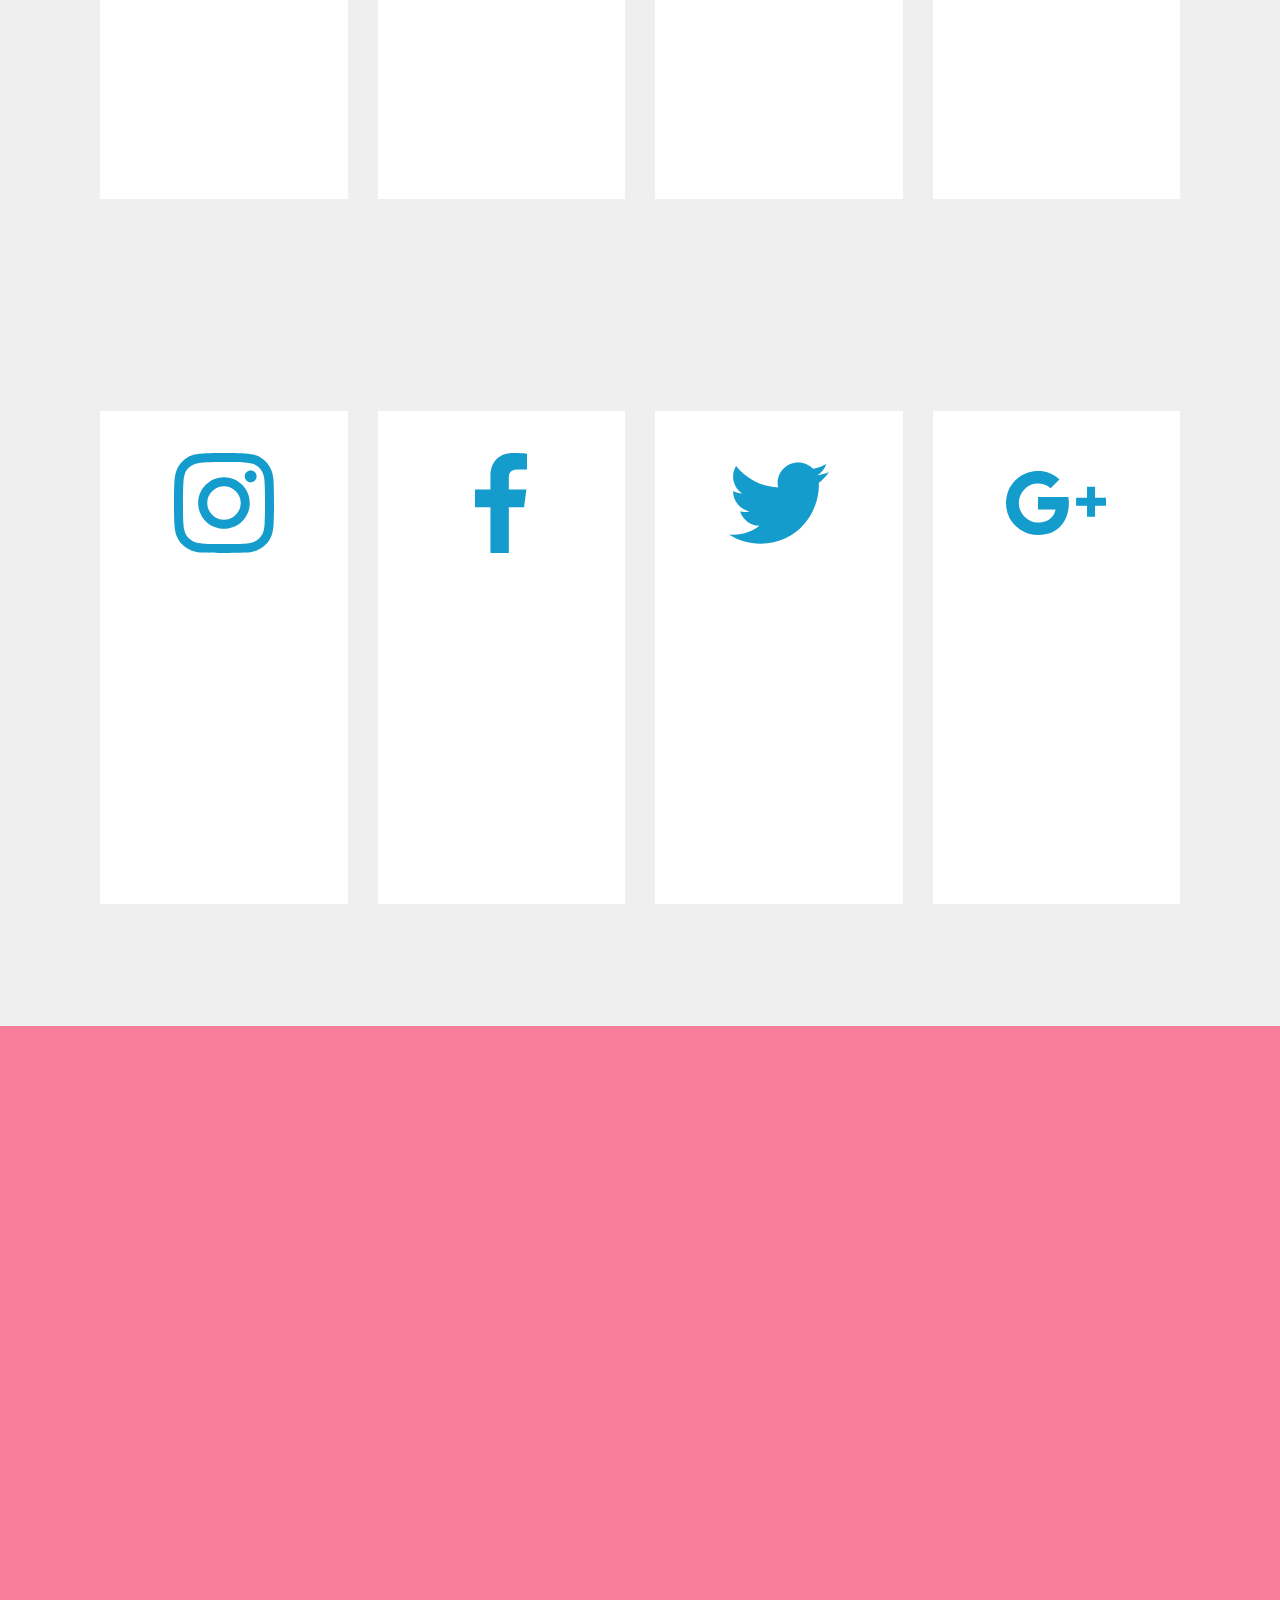
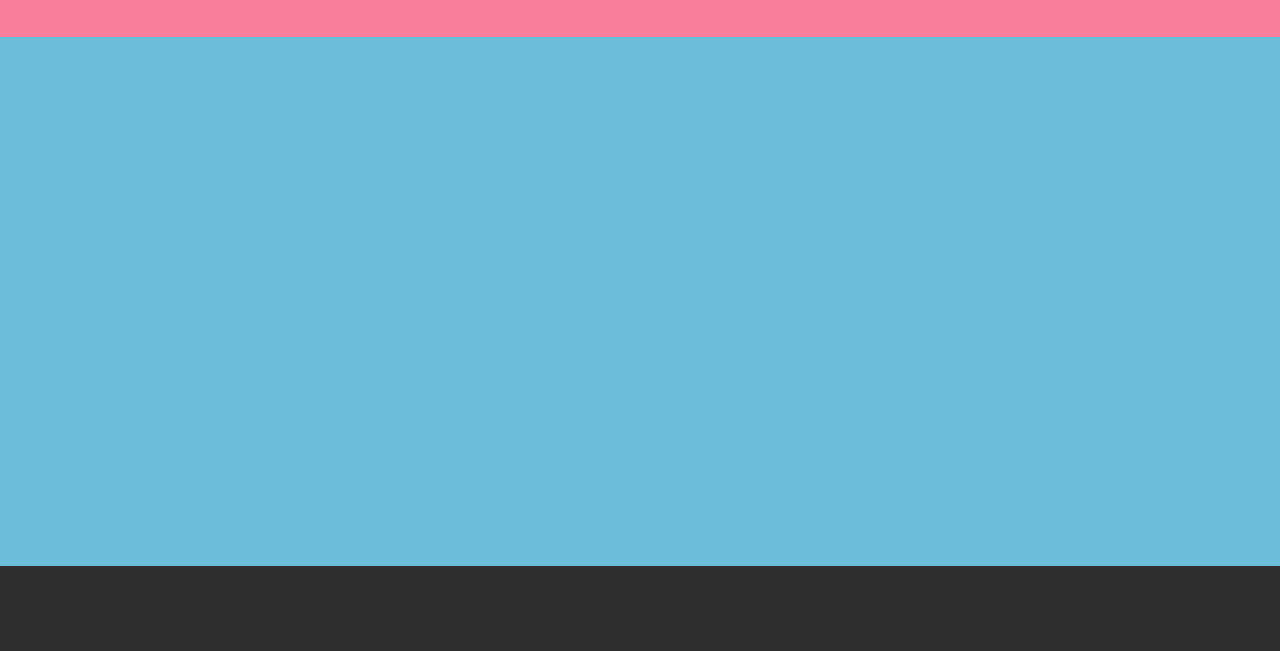
==== commit 6ec7b943: "create github pages" ====
--- a/index.html
+++ b/index.html
@@ -10,14 +10,13 @@
   <meta name="description" content="">
   
   <title>HICHAGRAM</title>
-  <link rel="stylesheet" href="assets/web/assets/mobirise-icons2/mobirise2.css">
   <link rel="stylesheet" href="assets/web/assets/mobirise-icons/mobirise-icons.css">
   <link rel="stylesheet" href="assets/tether/tether.min.css">
   <link rel="stylesheet" href="assets/bootstrap/css/bootstrap.min.css">
   <link rel="stylesheet" href="assets/bootstrap/css/bootstrap-grid.min.css">
   <link rel="stylesheet" href="assets/bootstrap/css/bootstrap-reboot.min.css">
+  <link rel="stylesheet" href="assets/socicon/css/styles.css">
   <link rel="stylesheet" href="assets/animatecss/animate.min.css">
-  <link rel="stylesheet" href="assets/socicon/css/styles.css">
   <link rel="stylesheet" href="assets/dropdown/css/style.css">
   <link rel="stylesheet" href="assets/theme/css/style.css">
   <link rel="stylesheet" href="assets/mobirise/css/mbr-additional.css" type="text/css">
@@ -55,7 +54,9 @@
                     <a class="nav-link link text-white display-4" href="index.html">
                         <span class="mbri-home mbr-iconfont mbr-iconfont-btn"></span>
                         HOME</a>
-                </li><li class="nav-item"><a class="nav-link link text-white display-4" href="page1.html"><span class="socicon socicon-instagram mbr-iconfont mbr-iconfont-btn"></span>MY INSTAGRAM</a></li>
+                </li><li class="nav-item"><a class="nav-link link text-white display-4" href="page3.html">
+                        <span class="mbri-home mbr-iconfont mbr-iconfont-btn"></span>
+                        VIP</a></li><li class="nav-item"><a class="nav-link link text-white display-4" href="page1.html"><span class="socicon socicon-instagram mbr-iconfont mbr-iconfont-btn"></span>MY INSTAGRAM</a></li>
                 <li class="nav-item">
                     <a class="nav-link link text-white display-4" href="https://mobirise.co">
                         </a>
@@ -67,7 +68,7 @@
     </nav>
 </section>
 
-<section class="engine"><a href="https://mobirise.info/w">html5 templates</a></section><section class="header1 cid-rBSw8LlaEU mbr-parallax-background" id="header1-9">
+<section class="engine"><a href="https://mobirise.info/q">free responsive web templates</a></section><section class="header1 cid-rBSw8LlaEU mbr-parallax-background" id="header1-9">
 
     
 
@@ -77,11 +78,11 @@
     <div class="container">
         <div class="row justify-content-md-center">
             <div class="mbr-white col-md-10">
-                <h1 class="mbr-section-title align-center mbr-bold pb-3 mbr-fonts-style display-1">FOLLOWERS MAKER</h1>
+                
                 <h3 class="mbr-section-subtitle align-center mbr-light pb-3 mbr-fonts-style display-5"><strong>Get Real Instagram likes, followers and views!</strong></h3>
-                <p class="mbr-text align-center pb-3 mbr-fonts-style display-5">Buy instagram likes, instagram followers and instagram views for your account.
-<br>Grow your instagram account quickly with HICHAGRAM.</p>
-                <div class="mbr-section-btn align-center"><a class="btn btn-md btn-secondary display-4" href="page2.html"><span class="socicon socicon-instagram mbr-iconfont mbr-iconfont-btn"></span>
+                
+                <div class="mbr-section-btn align-center"><a class="btn btn-md btn-secondary display-4" href="page2.html"><span class="socicon socicon-facebook mbr-iconfont mbr-iconfont-btn"></span>
+                        Grow your instagram</a> <a class="btn btn-md btn-primary display-4" href="page2.html"><span class="socicon socicon-instagram mbr-iconfont mbr-iconfont-btn"></span>
                         Grow your instagram</a></div>
             </div>
         </div>
@@ -361,27 +362,6 @@
 
 </section>
 
-<section class="header1 cid-rC9oeOaR5r mbr-parallax-background" id="header1-13">
-
-    
-
-    <div class="mbr-overlay" style="opacity: 0.6; background-color: rgb(255, 51, 102);">
-    </div>
-
-    <div class="container">
-        <div class="row justify-content-md-center">
-            <div class="mbr-white col-md-10">
-                <h1 class="mbr-section-title align-center mbr-bold pb-3 mbr-fonts-style display-1"></h1>
-                <h3 class="mbr-section-subtitle align-center mbr-light pb-3 mbr-fonts-style display-2"></h3>
-                <p class="mbr-text align-center pb-3 mbr-fonts-style display-5"></p>
-                <div class="mbr-section-btn align-center"><a class="btn btn-md btn-primary display-4" href="page2.html"><span class="mobi-mbri mobi-mbri-hearth mbr-iconfont mbr-iconfont-btn"></span>
-                        Likes Maker</a></div>
-            </div>
-        </div>
-    </div>
-
-</section>
-
 <section once="footers" class="cid-rC8SRfqGZV" id="footer6-m">
 
     
@@ -400,15 +380,15 @@
 
 
   <script src="assets/web/assets/jquery/jquery.min.js"></script>
+  <script src="assets/popper/popper.min.js"></script>
   <script src="assets/tether/tether.min.js"></script>
-  <script src="assets/popper/popper.min.js"></script>
   <script src="assets/bootstrap/js/bootstrap.min.js"></script>
-  <script src="assets/parallax/jarallax.min.js"></script>
+  <script src="assets/smoothscroll/smooth-scroll.js"></script>
+  <script src="assets/viewportchecker/jquery.viewportchecker.js"></script>
   <script src="assets/dropdown/js/nav-dropdown.js"></script>
   <script src="assets/dropdown/js/navbar-dropdown.js"></script>
   <script src="assets/touchswipe/jquery.touch-swipe.min.js"></script>
-  <script src="assets/smoothscroll/smooth-scroll.js"></script>
-  <script src="assets/viewportchecker/jquery.viewportchecker.js"></script>
+  <script src="assets/parallax/jarallax.min.js"></script>
   <script src="assets/theme/js/script.js"></script>
   
   
--- a/assets/mobirise/css/mbr-additional.css
+++ b/assets/mobirise/css/mbr-additional.css
@@ -1414,8 +1414,8 @@
   box-shadow: none !important;
 }
 .cid-rBSw8LlaEU {
-  padding-top: 90px;
-  padding-bottom: 90px;
+  padding-top: 135px;
+  padding-bottom: 135px;
   background-image: url("../../../assets/images/mbr-1920x1280.jpg");
 }
 .cid-rBST6foMlQ {
@@ -1978,11 +1978,6 @@
   padding-bottom: 135px;
   background-image: url("../../../assets/images/mbr-2-1920x1280.jpg");
 }
-.cid-rC9oeOaR5r {
-  padding-top: 135px;
-  padding-bottom: 135px;
-  background-image: url("../../../assets/images/mbr-1920x1031.jpg");
-}
 .cid-rC8SRfqGZV {
   padding-top: 30px;
   padding-bottom: 30px;
@@ -2830,3 +2825,711 @@
   padding-bottom: 30px;
   background-color: #2e2e2e;
 }
+.cid-rBSweeucCN .navbar {
+  padding: .5rem 0;
+  background: #333333;
+  transition: none;
+  min-height: 77px;
+}
+.cid-rBSweeucCN .navbar-dropdown.bg-color.transparent.opened {
+  background: #333333;
+}
+.cid-rBSweeucCN a {
+  font-style: normal;
+}
+.cid-rBSweeucCN .nav-item span {
+  padding-right: 0.4em;
+  line-height: 0.5em;
+  vertical-align: text-bottom;
+  position: relative;
+  text-decoration: none;
+}
+.cid-rBSweeucCN .nav-item a {
+  display: -webkit-flex;
+  align-items: center;
+  justify-content: center;
+  padding: 0.7rem 0 !important;
+  margin: 0rem .65rem !important;
+  -webkit-align-items: center;
+  -webkit-justify-content: center;
+}
+.cid-rBSweeucCN .nav-item:focus,
+.cid-rBSweeucCN .nav-link:focus {
+  outline: none;
+}
+.cid-rBSweeucCN .btn {
+  padding: 0.4rem 1.5rem;
+  display: -webkit-inline-flex;
+  align-items: center;
+  -webkit-align-items: center;
+}
+.cid-rBSweeucCN .btn .mbr-iconfont {
+  font-size: 1.6rem;
+}
+.cid-rBSweeucCN .menu-logo {
+  margin-right: auto;
+}
+.cid-rBSweeucCN .menu-logo .navbar-brand {
+  display: flex;
+  margin-left: 5rem;
+  padding: 0;
+  transition: padding .2s;
+  min-height: 3.8rem;
+  -webkit-align-items: center;
+  align-items: center;
+}
+.cid-rBSweeucCN .menu-logo .navbar-brand .navbar-caption-wrap {
+  display: flex;
+  -webkit-align-items: center;
+  align-items: center;
+  word-break: break-word;
+  min-width: 7rem;
+  margin: .3rem 0;
+}
+.cid-rBSweeucCN .menu-logo .navbar-brand .navbar-caption-wrap .navbar-caption {
+  line-height: 1.2rem !important;
+  padding-right: 2rem;
+}
+.cid-rBSweeucCN .menu-logo .navbar-brand .navbar-logo {
+  font-size: 4rem;
+  transition: font-size 0.25s;
+}
+.cid-rBSweeucCN .menu-logo .navbar-brand .navbar-logo img {
+  display: flex;
+}
+.cid-rBSweeucCN .menu-logo .navbar-brand .navbar-logo .mbr-iconfont {
+  transition: font-size 0.25s;
+}
+.cid-rBSweeucCN .menu-logo .navbar-brand .navbar-logo a {
+  display: inline-flex;
+}
+.cid-rBSweeucCN .navbar-toggleable-sm .navbar-collapse {
+  justify-content: flex-end;
+  -webkit-justify-content: flex-end;
+  padding-right: 5rem;
+  width: auto;
+}
+.cid-rBSweeucCN .navbar-toggleable-sm .navbar-collapse .navbar-nav {
+  flex-wrap: wrap;
+  -webkit-flex-wrap: wrap;
+  padding-left: 0;
+}
+.cid-rBSweeucCN .navbar-toggleable-sm .navbar-collapse .navbar-nav .nav-item {
+  -webkit-align-self: center;
+  align-self: center;
+}
+.cid-rBSweeucCN .navbar-toggleable-sm .navbar-collapse .navbar-buttons {
+  padding-left: 0;
+  padding-bottom: 0;
+}
+.cid-rBSweeucCN .dropdown .dropdown-menu {
+  background: #333333;
+  display: none;
+  position: absolute;
+  min-width: 5rem;
+  padding-top: 1.4rem;
+  padding-bottom: 1.4rem;
+  text-align: left;
+}
+.cid-rBSweeucCN .dropdown .dropdown-menu .dropdown-item {
+  width: auto;
+  padding: 0.235em 1.5385em 0.235em 1.5385em !important;
+}
+.cid-rBSweeucCN .dropdown .dropdown-menu .dropdown-item::after {
+  right: 0.5rem;
+}
+.cid-rBSweeucCN .dropdown .dropdown-menu .dropdown-submenu {
+  margin: 0;
+}
+.cid-rBSweeucCN .dropdown.open > .dropdown-menu {
+  display: block;
+}
+.cid-rBSweeucCN .navbar-toggleable-sm.opened:after {
+  position: absolute;
+  width: 100vw;
+  height: 100vh;
+  content: '';
+  background-color: rgba(0, 0, 0, 0.1);
+  left: 0;
+  bottom: 0;
+  transform: translateY(100%);
+  -webkit-transform: translateY(100%);
+  z-index: 1000;
+}
+.cid-rBSweeucCN .navbar.navbar-short {
+  min-height: 60px;
+  transition: all .2s;
+}
+.cid-rBSweeucCN .navbar.navbar-short .navbar-toggler-right {
+  top: 20px;
+}
+.cid-rBSweeucCN .navbar.navbar-short .navbar-logo a {
+  font-size: 2.5rem !important;
+  line-height: 2.5rem;
+  transition: font-size 0.25s;
+}
+.cid-rBSweeucCN .navbar.navbar-short .navbar-logo a .mbr-iconfont {
+  font-size: 2.5rem !important;
+}
+.cid-rBSweeucCN .navbar.navbar-short .navbar-logo a img {
+  height: 3rem !important;
+}
+.cid-rBSweeucCN .navbar.navbar-short .navbar-brand {
+  min-height: 3rem;
+}
+.cid-rBSweeucCN button.navbar-toggler {
+  width: 31px;
+  height: 18px;
+  cursor: pointer;
+  transition: all .2s;
+  top: 1.5rem;
+  right: 1rem;
+}
+.cid-rBSweeucCN button.navbar-toggler:focus {
+  outline: none;
+}
+.cid-rBSweeucCN button.navbar-toggler .hamburger span {
+  position: absolute;
+  right: 0;
+  width: 30px;
+  height: 2px;
+  border-right: 5px;
+  background-color: #ffffff;
+}
+.cid-rBSweeucCN button.navbar-toggler .hamburger span:nth-child(1) {
+  top: 0;
+  transition: all .2s;
+}
+.cid-rBSweeucCN button.navbar-toggler .hamburger span:nth-child(2) {
+  top: 8px;
+  transition: all .15s;
+}
+.cid-rBSweeucCN button.navbar-toggler .hamburger span:nth-child(3) {
+  top: 8px;
+  transition: all .15s;
+}
+.cid-rBSweeucCN button.navbar-toggler .hamburger span:nth-child(4) {
+  top: 16px;
+  transition: all .2s;
+}
+.cid-rBSweeucCN nav.opened .hamburger span:nth-child(1) {
+  top: 8px;
+  width: 0;
+  opacity: 0;
+  right: 50%;
+  transition: all .2s;
+}
+.cid-rBSweeucCN nav.opened .hamburger span:nth-child(2) {
+  -webkit-transform: rotate(45deg);
+  transform: rotate(45deg);
+  transition: all .25s;
+}
+.cid-rBSweeucCN nav.opened .hamburger span:nth-child(3) {
+  -webkit-transform: rotate(-45deg);
+  transform: rotate(-45deg);
+  transition: all .25s;
+}
+.cid-rBSweeucCN nav.opened .hamburger span:nth-child(4) {
+  top: 8px;
+  width: 0;
+  opacity: 0;
+  right: 50%;
+  transition: all .2s;
+}
+.cid-rBSweeucCN .collapsed.navbar-expand {
+  flex-direction: column;
+  -webkit-flex-direction: column;
+}
+.cid-rBSweeucCN .collapsed .btn {
+  display: -webkit-flex;
+}
+.cid-rBSweeucCN .collapsed .navbar-collapse {
+  display: none !important;
+  padding-right: 0 !important;
+}
+.cid-rBSweeucCN .collapsed .navbar-collapse.collapsing,
+.cid-rBSweeucCN .collapsed .navbar-collapse.show {
+  display: block !important;
+}
+.cid-rBSweeucCN .collapsed .navbar-collapse.collapsing .navbar-nav,
+.cid-rBSweeucCN .collapsed .navbar-collapse.show .navbar-nav {
+  display: block;
+  text-align: center;
+}
+.cid-rBSweeucCN .collapsed .navbar-collapse.collapsing .navbar-nav .nav-item,
+.cid-rBSweeucCN .collapsed .navbar-collapse.show .navbar-nav .nav-item {
+  clear: both;
+}
+.cid-rBSweeucCN .collapsed .navbar-collapse.collapsing .navbar-buttons,
+.cid-rBSweeucCN .collapsed .navbar-collapse.show .navbar-buttons {
+  text-align: center;
+}
+.cid-rBSweeucCN .collapsed .navbar-collapse.collapsing .navbar-buttons:last-child,
+.cid-rBSweeucCN .collapsed .navbar-collapse.show .navbar-buttons:last-child {
+  margin-bottom: 1rem;
+}
+@media (min-width: 1024px) {
+  .cid-rBSweeucCN .collapsed:not(.navbar-short) .navbar-collapse {
+    max-height: calc(98.5vh - 3.8rem);
+  }
+}
+.cid-rBSweeucCN .collapsed button.navbar-toggler {
+  display: block;
+}
+.cid-rBSweeucCN .collapsed .navbar-brand {
+  margin-left: 1rem !important;
+}
+.cid-rBSweeucCN .collapsed .navbar-toggleable-sm {
+  flex-direction: column;
+  -webkit-flex-direction: column;
+}
+.cid-rBSweeucCN .collapsed .dropdown .dropdown-menu {
+  width: 100%;
+  text-align: center;
+  position: relative;
+  opacity: 0;
+  overflow: hidden;
+  display: block;
+  height: 0;
+  visibility: hidden;
+  padding: 0;
+  transition-duration: .5s;
+  transition-property: opacity,padding,height;
+}
+.cid-rBSweeucCN .collapsed .dropdown.open > .dropdown-menu {
+  position: relative;
+  opacity: 1;
+  height: auto;
+  padding: 1.4rem 0;
+  visibility: visible;
+}
+.cid-rBSweeucCN .collapsed .dropdown .dropdown-submenu {
+  left: 0;
+  text-align: center;
+  width: 100%;
+}
+.cid-rBSweeucCN .collapsed .dropdown .dropdown-toggle[data-toggle="dropdown-submenu"]::after {
+  margin-top: 0;
+  position: inherit;
+  right: 0;
+  top: 50%;
+  display: inline-block;
+  width: 0;
+  height: 0;
+  margin-left: .3em;
+  vertical-align: middle;
+  content: "";
+  border-top: .30em solid;
+  border-right: .30em solid transparent;
+  border-left: .30em solid transparent;
+}
+@media (max-width: 1023px) {
+  .cid-rBSweeucCN .navbar-expand {
+    flex-direction: column;
+    -webkit-flex-direction: column;
+  }
+  .cid-rBSweeucCN img {
+    height: 3.8rem !important;
+  }
+  .cid-rBSweeucCN .btn {
+    display: -webkit-flex;
+  }
+  .cid-rBSweeucCN button.navbar-toggler {
+    display: block;
+  }
+  .cid-rBSweeucCN .navbar-brand {
+    margin-left: 1rem !important;
+  }
+  .cid-rBSweeucCN .navbar-toggleable-sm {
+    flex-direction: column;
+    -webkit-flex-direction: column;
+  }
+  .cid-rBSweeucCN .navbar-collapse {
+    display: none !important;
+    padding-right: 0 !important;
+  }
+  .cid-rBSweeucCN .navbar-collapse.collapsing,
+  .cid-rBSweeucCN .navbar-collapse.show {
+    display: block !important;
+  }
+  .cid-rBSweeucCN .navbar-collapse.collapsing .navbar-nav,
+  .cid-rBSweeucCN .navbar-collapse.show .navbar-nav {
+    display: block;
+    text-align: center;
+  }
+  .cid-rBSweeucCN .navbar-collapse.collapsing .navbar-nav .nav-item,
+  .cid-rBSweeucCN .navbar-collapse.show .navbar-nav .nav-item {
+    clear: both;
+  }
+  .cid-rBSweeucCN .navbar-collapse.collapsing .navbar-buttons,
+  .cid-rBSweeucCN .navbar-collapse.show .navbar-buttons {
+    text-align: center;
+  }
+  .cid-rBSweeucCN .navbar-collapse.collapsing .navbar-buttons:last-child,
+  .cid-rBSweeucCN .navbar-collapse.show .navbar-buttons:last-child {
+    margin-bottom: 1rem;
+  }
+  .cid-rBSweeucCN .dropdown .dropdown-menu {
+    width: 100%;
+    text-align: center;
+    position: relative;
+    opacity: 0;
+    overflow: hidden;
+    display: block;
+    height: 0;
+    visibility: hidden;
+    padding: 0;
+    transition-duration: .5s;
+    transition-property: opacity,padding,height;
+  }
+  .cid-rBSweeucCN .dropdown.open > .dropdown-menu {
+    position: relative;
+    opacity: 1;
+    height: auto;
+    padding: 1.4rem 0;
+    visibility: visible;
+  }
+  .cid-rBSweeucCN .dropdown .dropdown-submenu {
+    left: 0;
+    text-align: center;
+    width: 100%;
+  }
+  .cid-rBSweeucCN .dropdown .dropdown-toggle[data-toggle="dropdown-submenu"]::after {
+    margin-top: 0;
+    position: inherit;
+    right: 0;
+    top: 50%;
+    display: inline-block;
+    width: 0;
+    height: 0;
+    margin-left: .3em;
+    vertical-align: middle;
+    content: "";
+    border-top: .30em solid;
+    border-right: .30em solid transparent;
+    border-left: .30em solid transparent;
+  }
+}
+@media (min-width: 767px) {
+  .cid-rBSweeucCN .menu-logo {
+    flex-shrink: 0;
+    -webkit-flex-shrink: 0;
+  }
+}
+.cid-rBSweeucCN .navbar-collapse {
+  flex-basis: auto;
+  -webkit-flex-basis: auto;
+}
+.cid-rBSweeucCN .nav-link:hover,
+.cid-rBSweeucCN .dropdown-item:hover {
+  color: #c1c1c1 !important;
+}
+.cid-rC8SRfqGZV {
+  padding-top: 30px;
+  padding-bottom: 30px;
+  background-color: #2e2e2e;
+}
+.cid-rCrTmmZGSs {
+  background-image: url("../../../assets/images/2b-2000x1600.jpg");
+}
+.cid-rCrUxbdjUU {
+  padding-top: 90px;
+  padding-bottom: 90px;
+  background-color: #ffffff;
+}
+.cid-rCrUxbdjUU .mbr-section-subtitle {
+  color: #767676;
+  font-weight: 300;
+}
+.cid-rCrUxbdjUU .mbr-content-text {
+  color: #767676;
+}
+.cid-rCrUxbdjUU .card {
+  word-wrap: break-word;
+  flex-shrink: 0;
+  -webkit-flex-shrink: 0;
+}
+.cid-rCrUxbdjUU .cards-container {
+  display: flex;
+  -webkit-flex-direction: row;
+  flex-direction: row;
+  -webkit-flex-wrap: wrap;
+  flex-wrap: wrap;
+  -webkit-justify-content: center;
+  justify-content: center;
+  word-break: break-word;
+}
+@media (max-width: 767px) {
+  .cid-rCrUxbdjUU .card:not(.last-child) {
+    padding-bottom: 1.5rem;
+  }
+}
+.cid-rCrUxbdjUU .img-text {
+  color: #c1c1c1;
+}
+.cid-rCrVLkRGV2 {
+  padding-top: 60px;
+  padding-bottom: 60px;
+  position: relative;
+  background-color: #ffffff;
+}
+.cid-rCrVLkRGV2 p {
+  color: #767676;
+}
+.cid-rCrVLkRGV2 .card {
+  border-radius: 0px;
+  margin-bottom: -1px;
+}
+.cid-rCrVLkRGV2 .card .card-header {
+  border-radius: 0px;
+  border: 0px;
+  padding: 0;
+}
+.cid-rCrVLkRGV2 .card .card-header a.panel-title {
+  margin-bottom: 0;
+  margin-top: -1px;
+  font-weight: 500;
+  font-style: normal;
+  display: block;
+  text-decoration: none !important;
+  line-height: normal;
+}
+.cid-rCrVLkRGV2 .card .card-header a.panel-title:focus {
+  text-decoration: none !important;
+}
+.cid-rCrVLkRGV2 .card .card-header a.panel-title h4 {
+  border: 1px solid #dfdfdf;
+  padding: 1.3rem 2rem;
+  margin-bottom: 0;
+}
+.cid-rCrVLkRGV2 .card .card-header a.panel-title h4 .sign {
+  padding-right: 1rem;
+}
+.cid-rCrVOwmJk3 {
+  padding-top: 90px;
+  padding-bottom: 90px;
+  background-color: #efefef;
+}
+.cid-rCrVOwmJk3 h3 {
+  text-align: center;
+  font-weight: 300;
+}
+.cid-rCrVOwmJk3 .wrap {
+  width: 150px;
+  height: 150px;
+  margin: 0 auto;
+}
+.cid-rCrVOwmJk3 .mbr-section-subtitle {
+  color: #767676;
+}
+.cid-rCrVOwmJk3 .card {
+  -webkit-flex-basis: 100%;
+  flex-basis: 100%;
+  word-wrap: break-word;
+}
+.cid-rCrVOwmJk3 ellipse {
+  stroke: rgba(206, 206, 206, 0.4);
+}
+.cid-rCrVOwmJk3 path {
+  stroke: #149dcc;
+}
+@media (max-width: 991px) and (min-width: 768px) {
+  .cid-rCrVOwmJk3 .card {
+    -webkit-flex-basis: 33%;
+    flex-basis: 33%;
+  }
+}
+.cid-rCrVQCWgBu {
+  padding-top: 90px;
+  padding-bottom: 90px;
+  background-color: #ffffff;
+}
+.cid-rCrVQCWgBu .mbr-section-subtitle {
+  color: #767676;
+  font-weight: 300;
+}
+.cid-rCrVQCWgBu .number-wrap {
+  color: #ffffff;
+  border-color: rgba(255, 255, 255, 0.15);
+  position: relative;
+  display: inline-block;
+  text-align: center;
+  padding: 5px 10px 13px 10px;
+  margin: 0;
+  min-width: 118px;
+  border-radius: 2px;
+  max-width: 100%;
+}
+.cid-rCrVQCWgBu .number {
+  font-style: normal;
+  font-weight: 700;
+  text-transform: none;
+  letter-spacing: -2px;
+  font-size: 55px;
+  word-spacing: 0;
+  line-height: 1.3;
+  color: #ffffff;
+}
+.cid-rCrVQCWgBu .period {
+  display: block;
+  padding-top: 2px;
+  border-top: 1px solid rgba(0, 0, 0, 0.1);
+}
+.cid-rCrVQCWgBu .dot {
+  position: absolute;
+  top: -10px;
+  right: -1em;
+  width: 1em;
+  display: block;
+  font-size: 55px;
+  height: 83%;
+  overflow: hidden;
+  font-style: normal;
+  font-weight: 700;
+  line-height: 89.65px;
+  text-transform: none;
+  letter-spacing: 0;
+  word-spacing: 0;
+  color: #ffffff;
+}
+.cid-rCrVQCWgBu .countdown-cont {
+  background: linear-gradient(45deg, #149dcc, #e4d295);
+  max-width: 700px;
+  border-radius: 3px;
+  margin: 0 auto;
+}
+@media (max-width: 768px) {
+  .cid-rCrVQCWgBu .dot {
+    display: none;
+  }
+  .cid-rCrVQCWgBu .col-xs-3 {
+    padding-left: 0;
+    padding-right: 0;
+    max-width: 25%;
+    flex: 0 0 25%;
+  }
+  .cid-rCrVQCWgBu .number-wrap {
+    min-width: auto;
+  }
+}
+@media (max-width: 576px) {
+  .cid-rCrVQCWgBu .row {
+    flex-wrap: nowrap;
+  }
+  .cid-rCrVQCWgBu .number {
+    white-space: nowrap;
+  }
+}
+@media (max-width: 440px) {
+  .cid-rCrVQCWgBu .number {
+    font-size: 30px;
+  }
+  .cid-rCrVQCWgBu .period {
+    font-size: 0.8rem;
+  }
+}
+@media (max-width: 300px) {
+  .cid-rCrVQCWgBu .number {
+    font-size: 20px;
+  }
+  .cid-rCrVQCWgBu .period {
+    font-size: 0.6rem;
+  }
+}
+.cid-rCrWcZ0rUb {
+  padding-top: 60px;
+  padding-bottom: 60px;
+  background-color: #ffffff;
+}
+.cid-rCrWcZ0rUb .carousel-item {
+  justify-content: center;
+  -webkit-justify-content: center;
+}
+.cid-rCrWcZ0rUb .carousel-item.active,
+.cid-rCrWcZ0rUb .carousel-item-next,
+.cid-rCrWcZ0rUb .carousel-item-prev {
+  display: flex;
+}
+.cid-rCrWcZ0rUb .carousel-controls a {
+  transition: opacity .5s;
+  font-size: 2rem;
+}
+.cid-rCrWcZ0rUb .carousel-controls a span {
+  position: absolute;
+  top: 180px;
+  padding: 10px;
+  border-radius: 50%;
+  color: #585858;
+  background: #c8c6c6;
+  opacity: .5;
+}
+.cid-rCrWcZ0rUb .carousel-controls a:hover span {
+  opacity: 1;
+}
+.cid-rCrWcZ0rUb .user_image {
+  width: 200px;
+  height: 200px;
+  margin-bottom: 1.6rem;
+  overflow: hidden;
+  border-radius: 50%;
+  margin: 0 auto 2rem auto;
+}
+.cid-rCrWcZ0rUb .user_image img {
+  width: 100%;
+  min-width: 100%;
+  min-height: 100%;
+}
+@media (max-width: 230px) {
+  .cid-rCrWcZ0rUb .user_image {
+    width: 100%;
+    height: auto;
+  }
+}
+.cid-rCrVkplelk {
+  padding-top: 90px;
+  padding-bottom: 90px;
+  background-color: #ffffff;
+}
+.cid-rCrVkplelk h4 {
+  font-weight: 500;
+  margin-bottom: 0;
+  text-align: left;
+  padding-top: 2rem;
+}
+.cid-rCrVkplelk p {
+  margin-bottom: 0;
+  text-align: left;
+  padding-top: 1.5rem;
+}
+.cid-rCrVkplelk .mbr-section-btn {
+  padding-top: 2.5rem;
+}
+.cid-rCrVkplelk .mbr-section-btn a {
+  margin: 0;
+}
+.cid-rCrVkplelk .mbr-text {
+  color: #767676;
+}
+.cid-rCrVkplelk .card-wrapper {
+  height: 100%;
+}
+@media (max-width: 767px) {
+  .cid-rCrVkplelk .card:not(.last-child) {
+    padding-bottom: 2rem;
+  }
+}
+.cid-rCrS9Z6R95 {
+  padding-top: 90px;
+  padding-bottom: 90px;
+  background: linear-gradient(45deg, #0f7699, #ff7f9f);
+}
+@media (min-width: 992px) {
+  .cid-rCrS9Z6R95 .mbr-figure {
+    padding-left: 4rem;
+  }
+}
+@media (max-width: 991px) {
+  .cid-rCrS9Z6R95 .mbr-figure {
+    padding-top: 3rem;
+  }
+}
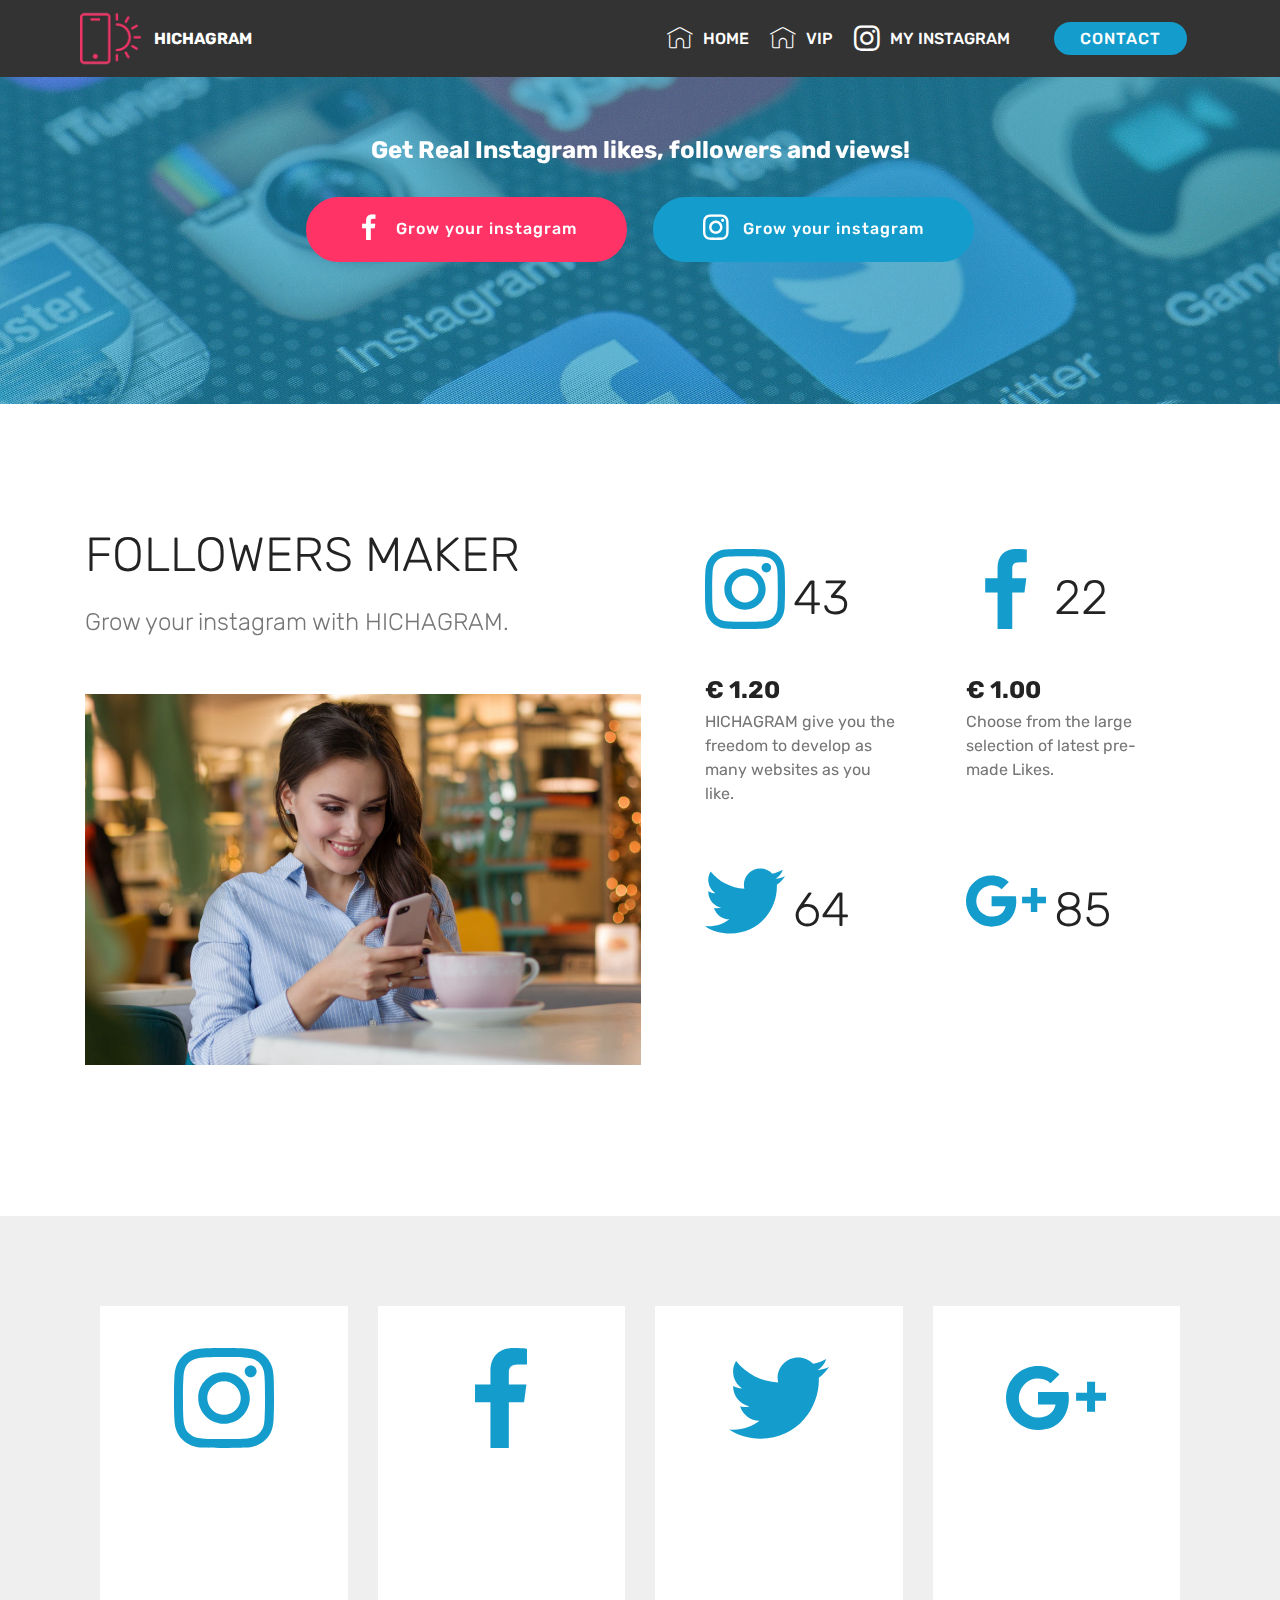
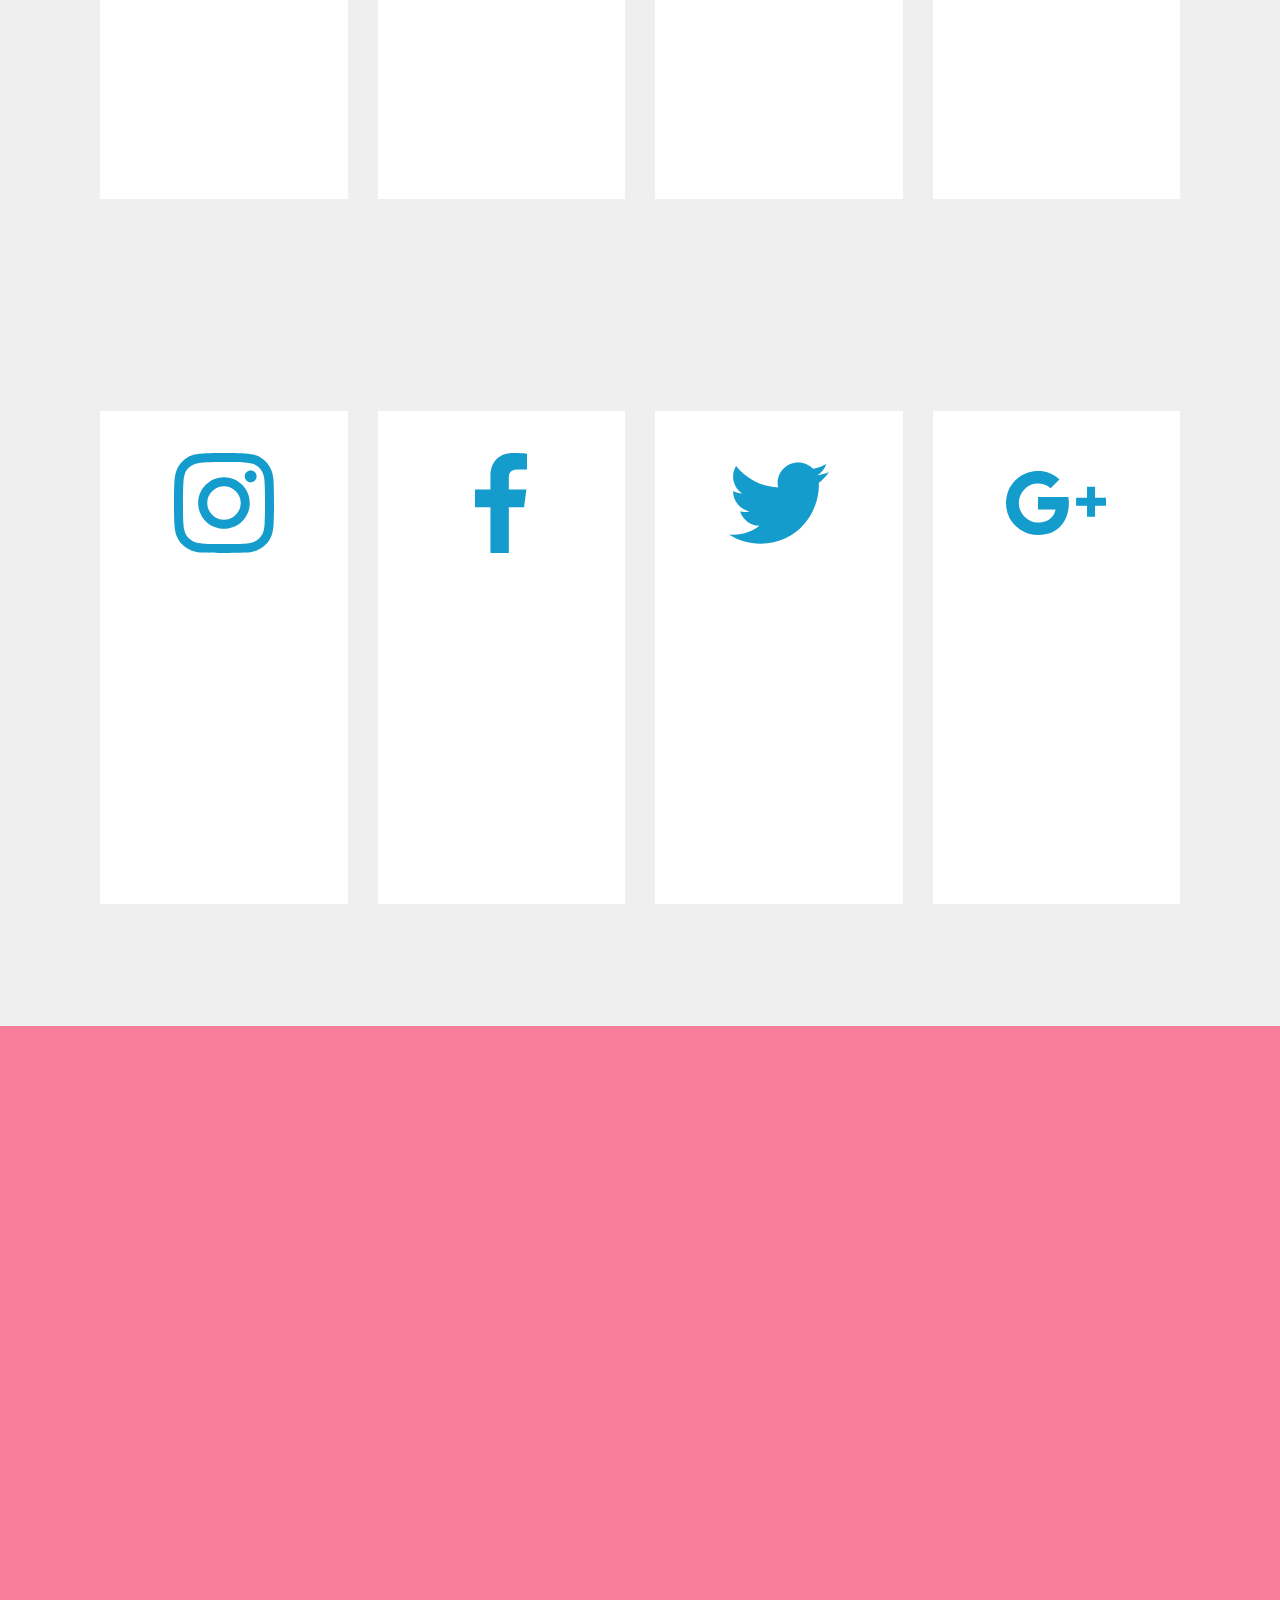
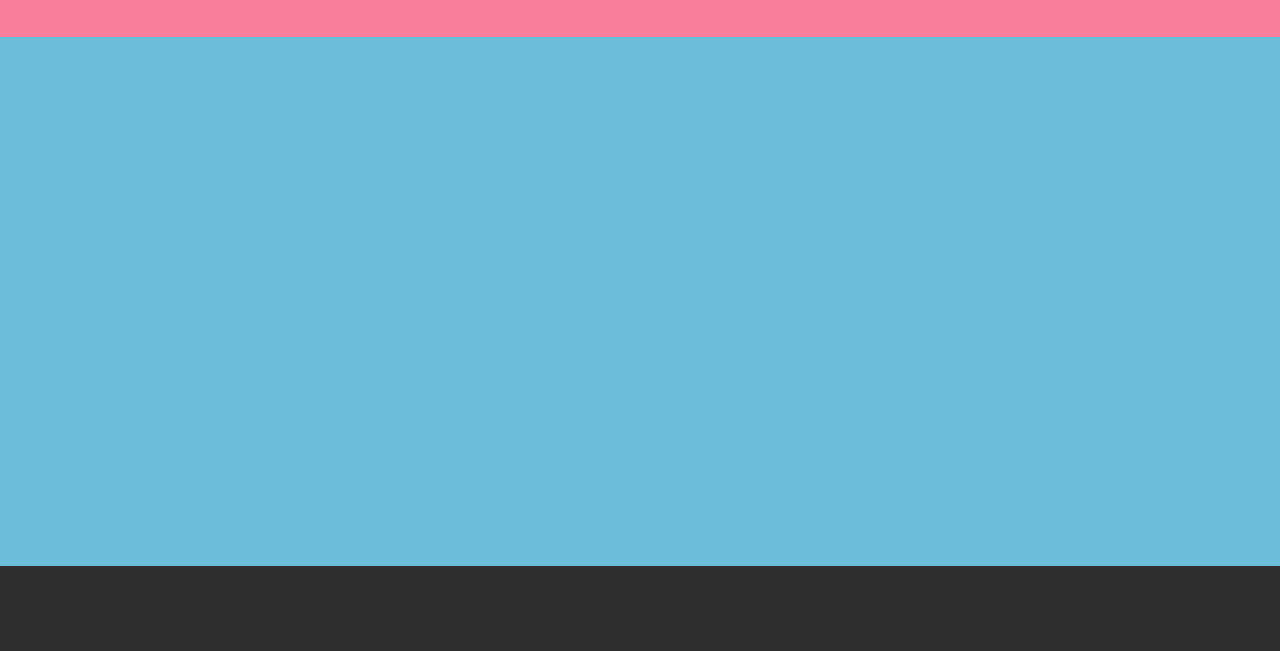
==== commit 7a3f486b: "create github pages" ====
--- a/index.html
+++ b/index.html
@@ -68,7 +68,7 @@
     </nav>
 </section>
 
-<section class="engine"><a href="https://mobirise.info/q">free responsive web templates</a></section><section class="header1 cid-rBSw8LlaEU mbr-parallax-background" id="header1-9">
+<section class="engine"><a href="https://mobirise.info/g">build your own website for free</a></section><section class="header1 cid-rBSw8LlaEU mbr-parallax-background" id="header1-9">
 
     
 
@@ -392,7 +392,7 @@
   <script src="assets/theme/js/script.js"></script>
   
   
- <div id="scrollToTop" class="scrollToTop mbr-arrow-up"><a style="text-align: center;"><i class="mbr-arrow-up-icon mbr-arrow-up-icon-cm cm-icon cm-icon-smallarrow-up"></i></a></div>
-    <input name="animation" type="hidden">
+  <input name="animation" type="hidden">
+   <div id="scrollToTop" class="scrollToTop mbr-arrow-up"><a style="text-align: center;"><i class="mbr-arrow-up-icon mbr-arrow-up-icon-cm cm-icon cm-icon-smallarrow-up"></i></a></div>
   </body>
 </html>